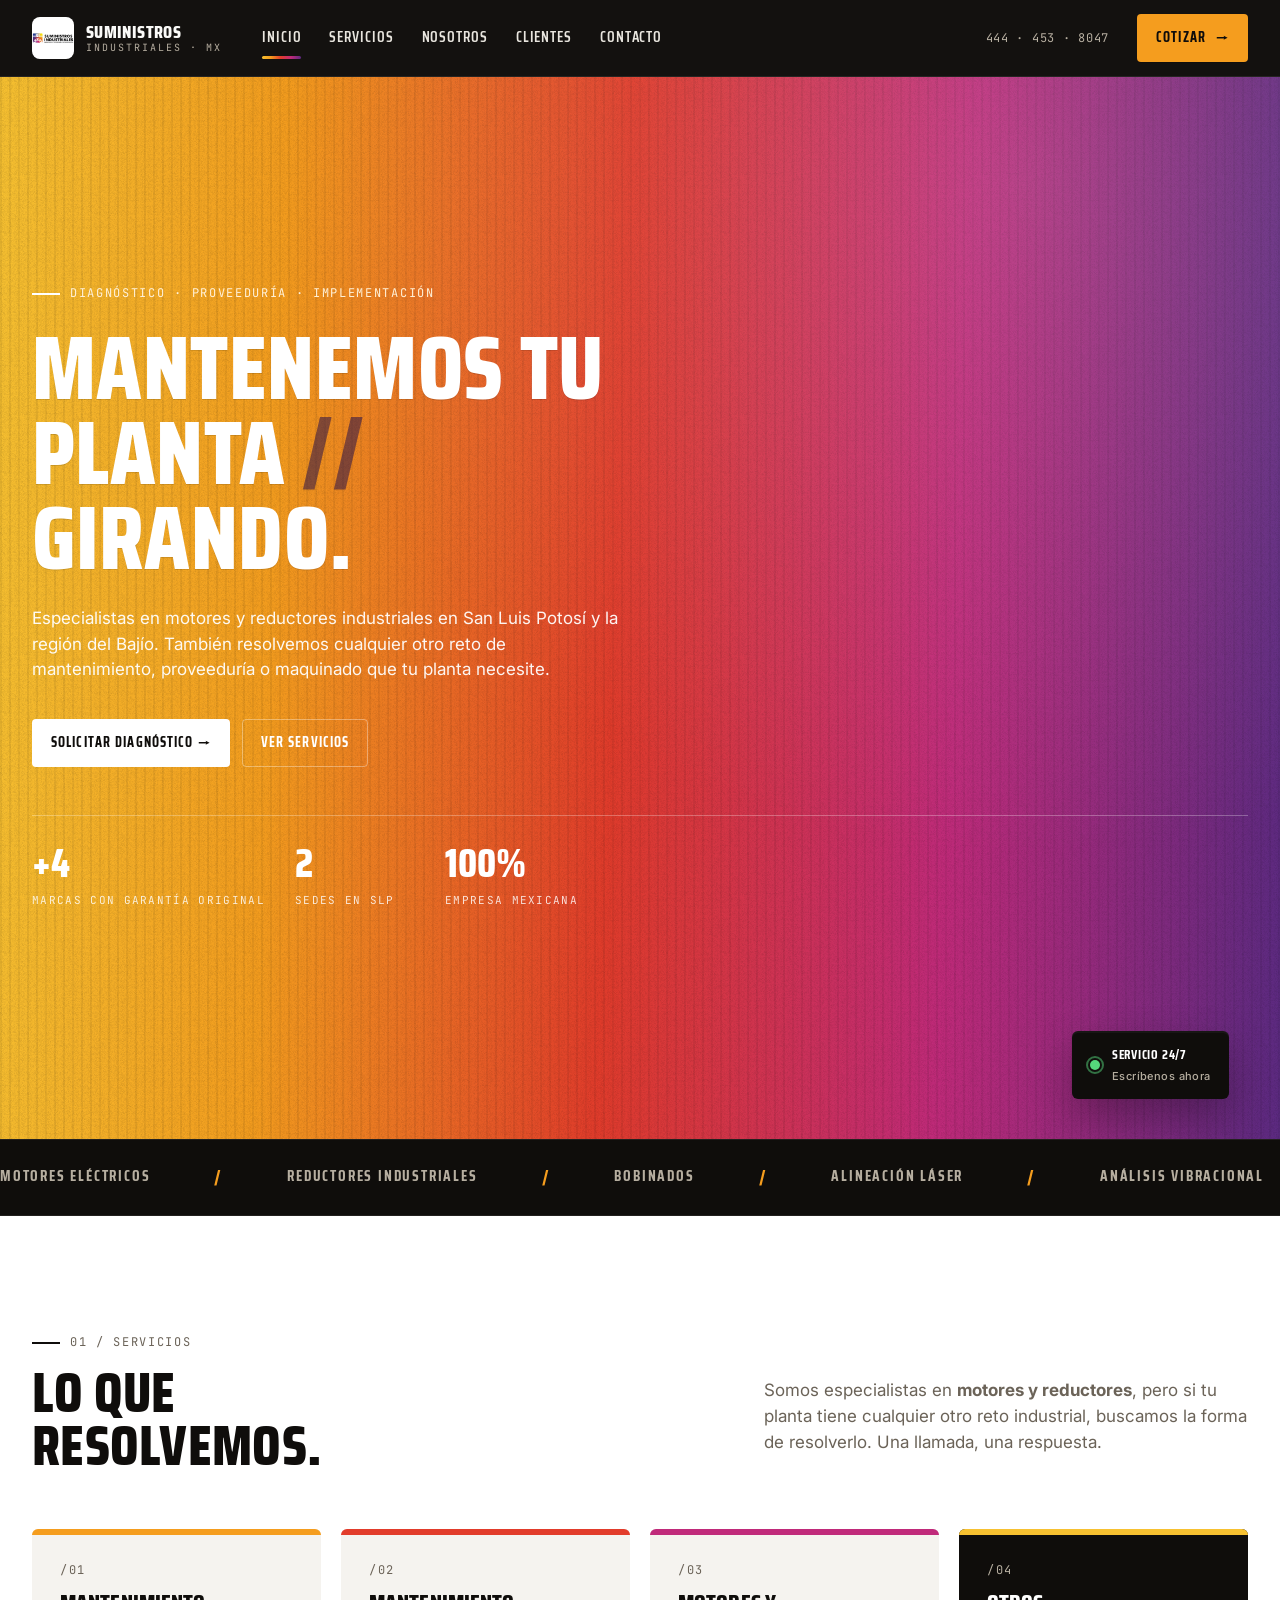
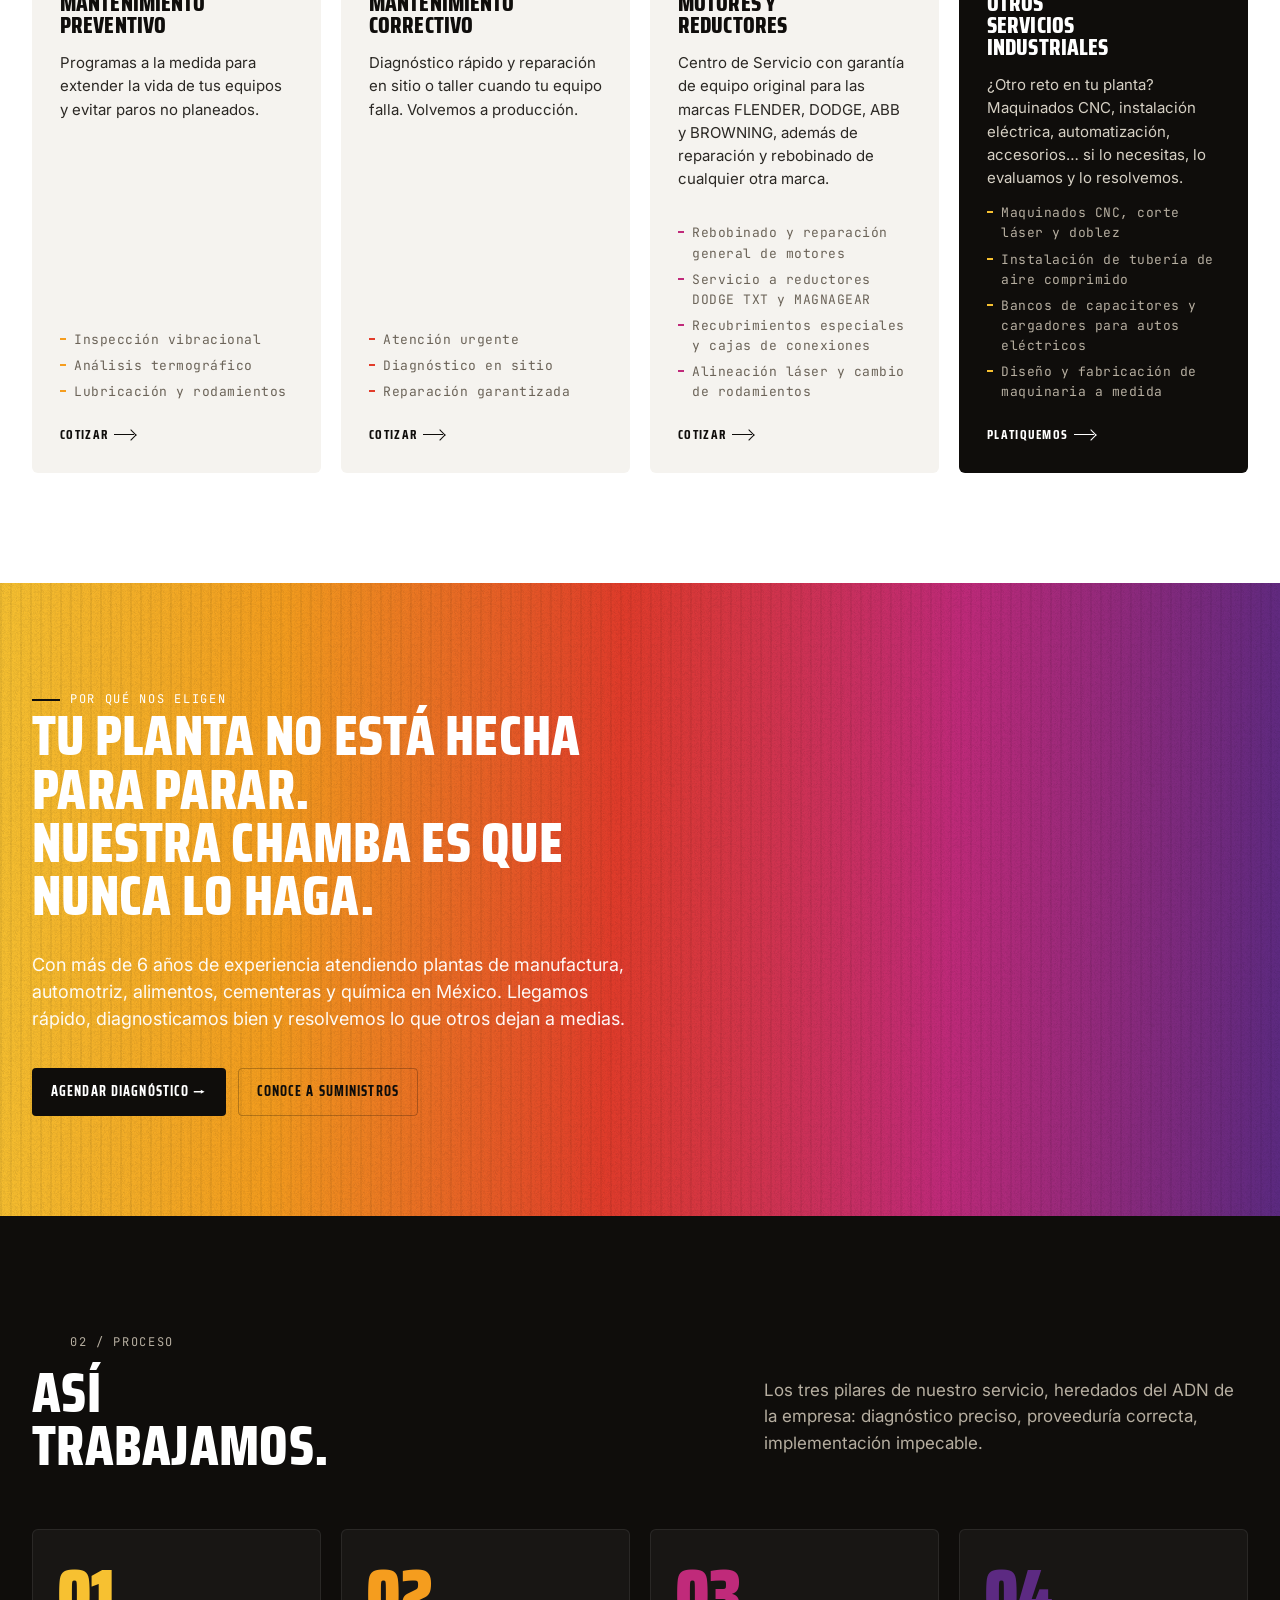
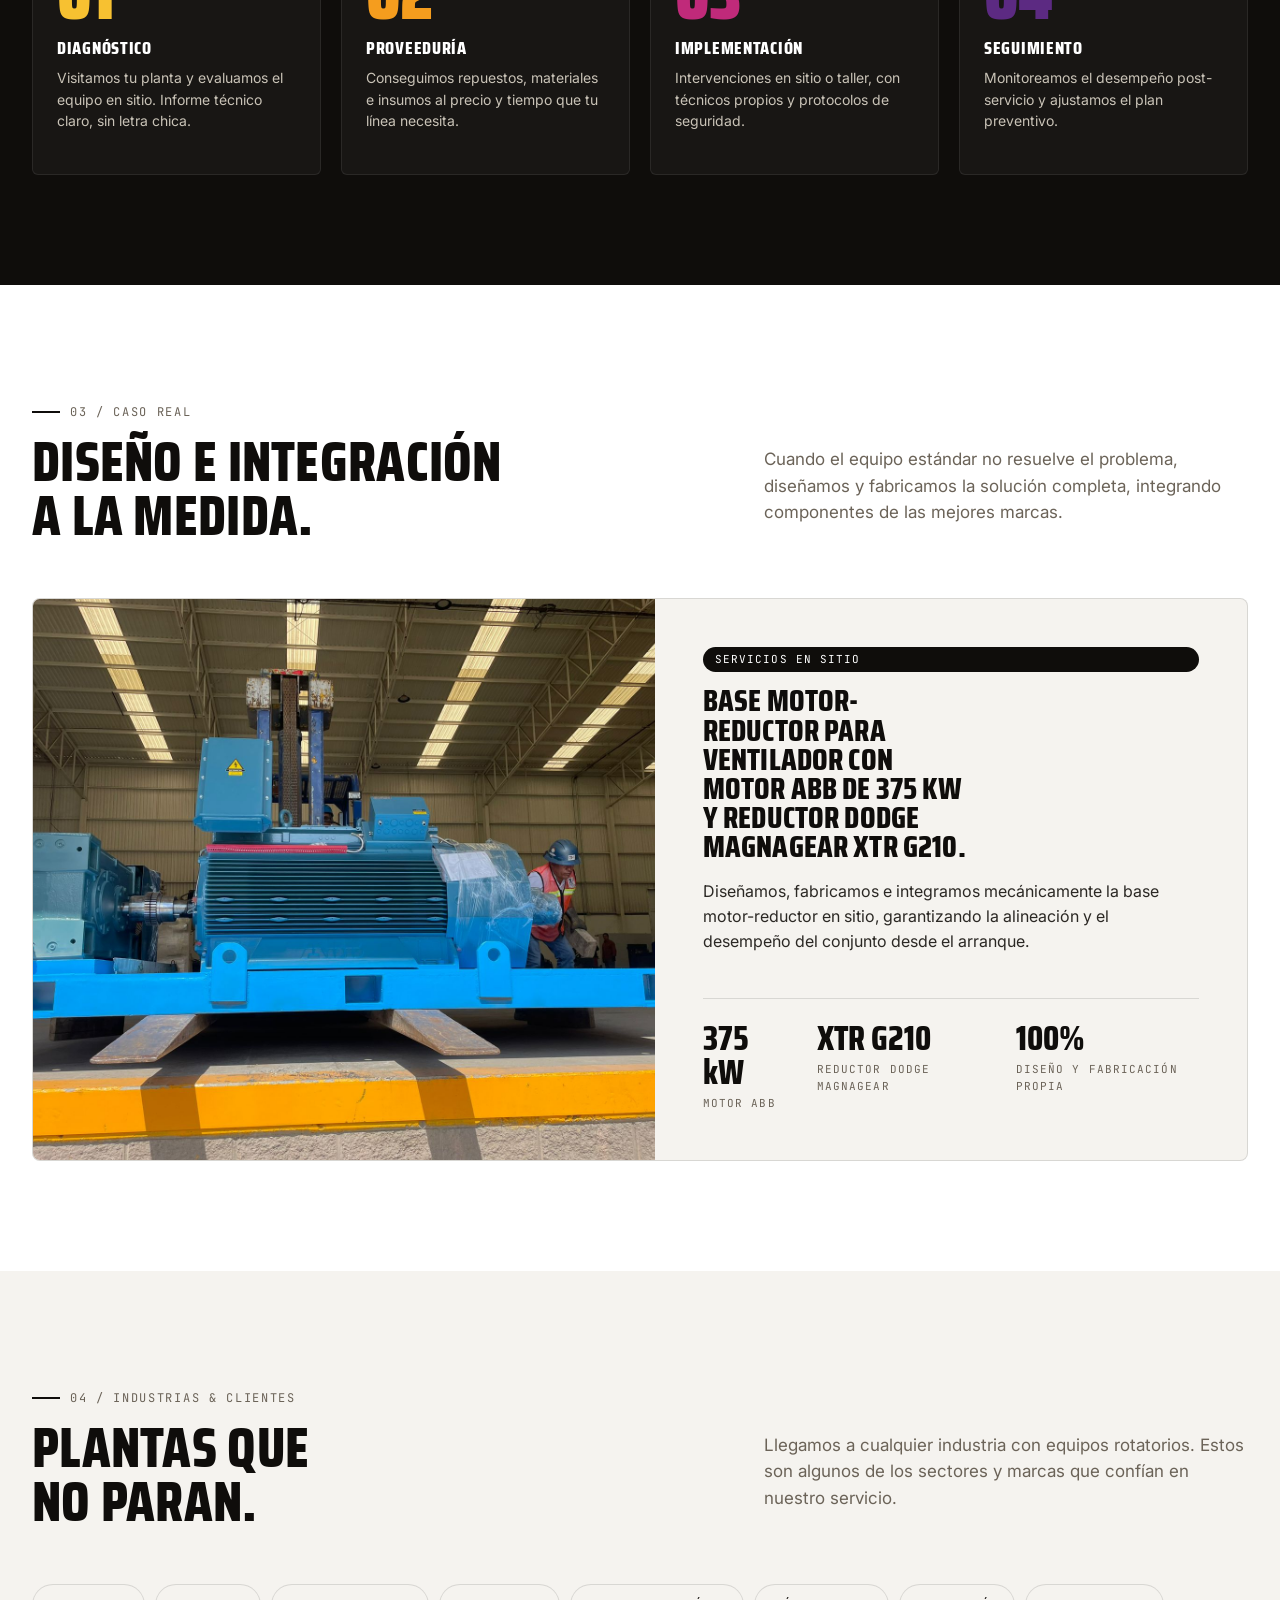
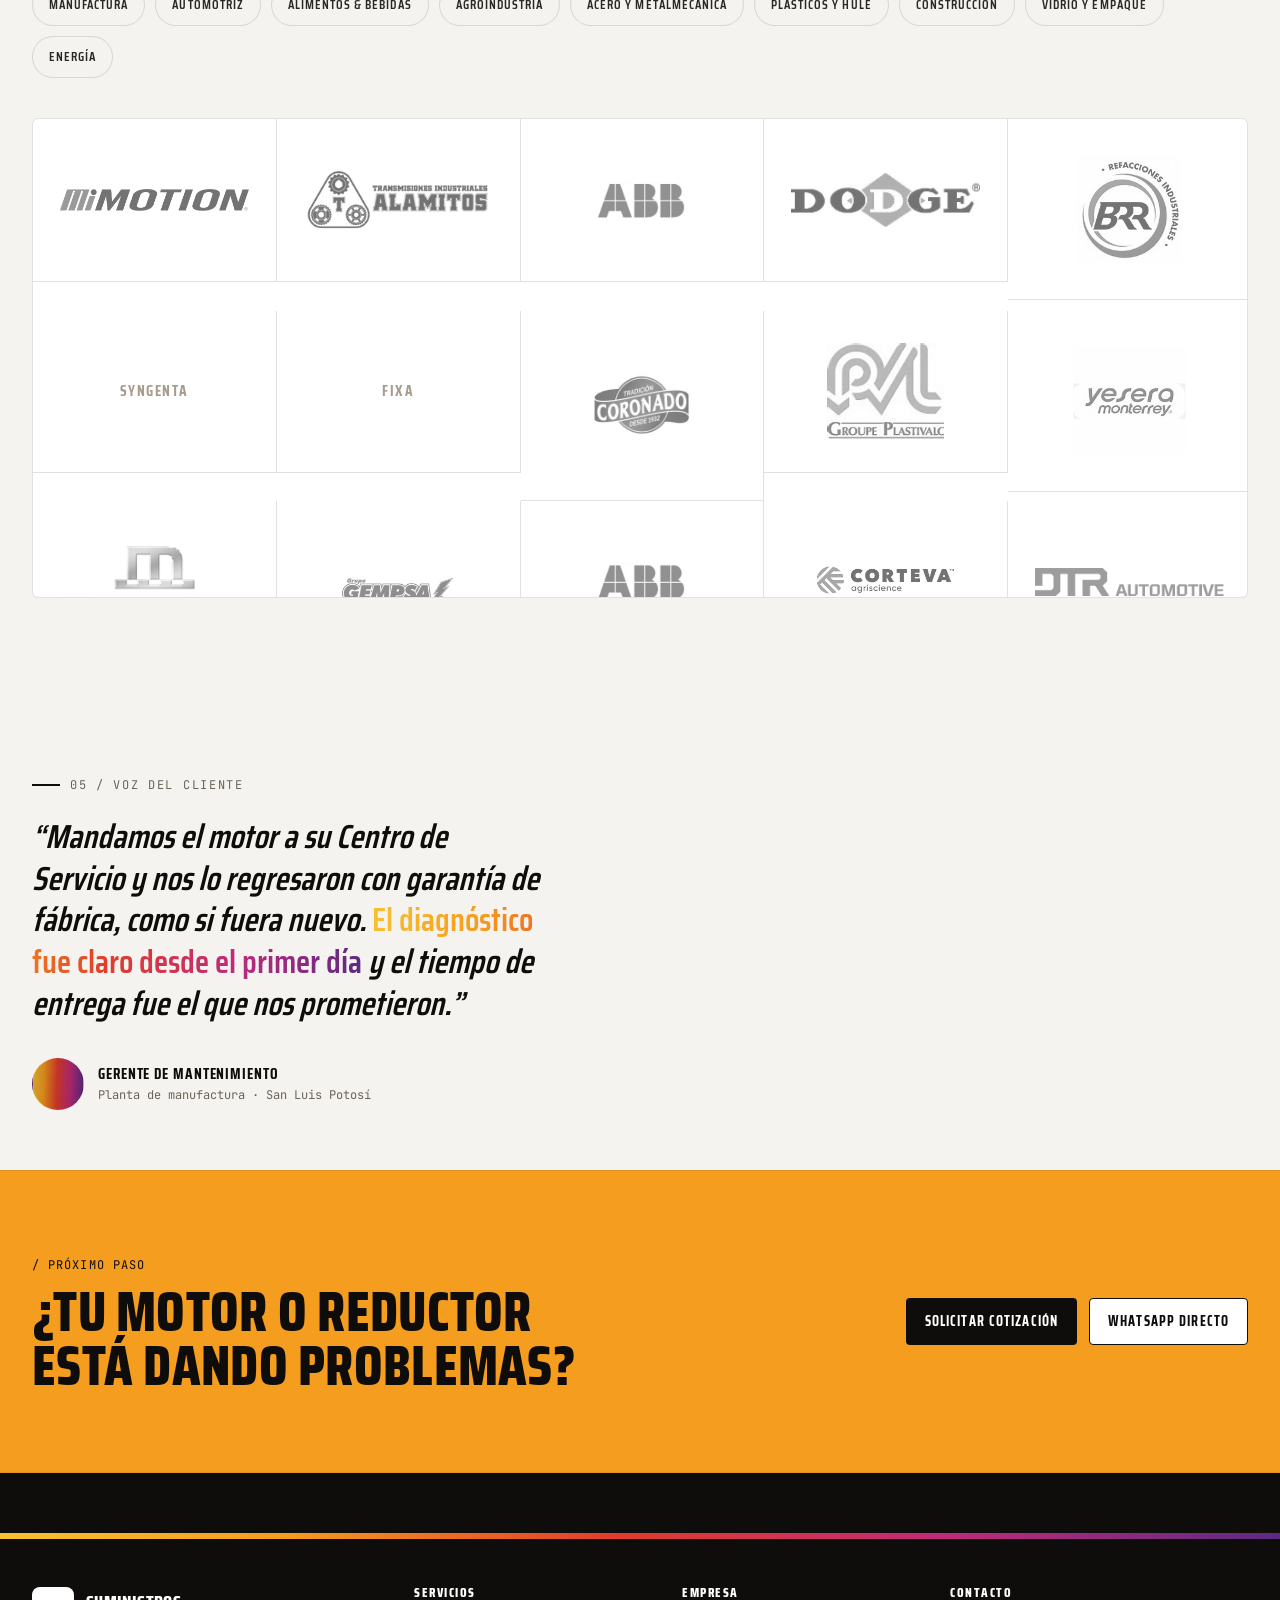
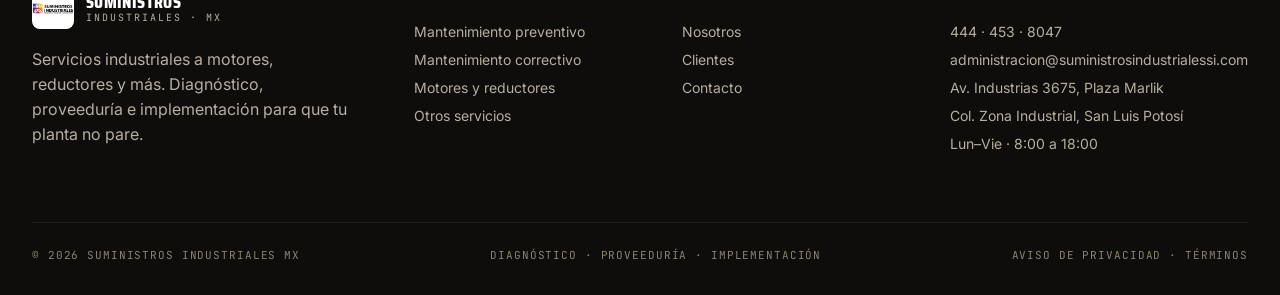
==== index.html @ b9e22b53 "Add files via upload" ====
<!doctype html>
<html lang="es">
<head>
<meta charset="utf-8" />
<meta name="viewport" content="width=device-width, initial-scale=1" />
<meta name="description" content="Diagnóstico y Proveeduría SI — Centro de Servicio para motores y reductores FLENDER, DODGE, ABB y BROWNING. Mantenimiento preventivo, correctivo, maquinados y proveeduría industrial en San Luis Potosí." />
<title>Suministros Industriales (SI) — Centro de Servicio de motores y reductores en San Luis Potosí</title>
<link rel="preconnect" href="https://fonts.googleapis.com">
<link rel="preconnect" href="https://fonts.gstatic.com" crossorigin>
<link href="https://fonts.googleapis.com/css2?family=Saira+Condensed:wght@500;600;700;800;900&family=Inter:wght@400;500;600;700&family=JetBrains+Mono:wght@400;500&display=swap" rel="stylesheet">
<style>
  :root{
    --bg: #ffffff;
    --panel: #f5f3ef;
    --ink: #0f0d0b;
    --ink-soft:#2b2824;
    --muted: #6b6358;
    --rule: rgba(15,13,11,0.12);
    --c-yellow:#f7c131;
    --c-orange:#f59d1e;
    --c-red:#e23c2b;
    --c-magenta:#c02a7a;
    --c-purple:#5c2a82;
    --grad: linear-gradient(92deg, var(--c-yellow) 0%, var(--c-orange) 22%, var(--c-red) 48%, var(--c-magenta) 74%, var(--c-purple) 100%);
    --grad-soft: linear-gradient(92deg, rgba(247,193,49,0.18), rgba(192,42,122,0.18));
  }
  *{box-sizing:border-box}
  html,body{margin:0;padding:0}
  body{
    background: var(--bg); color: var(--ink);
    font-family: 'Inter', system-ui, -apple-system, Segoe UI, Roboto, sans-serif;
    font-size: 16px; line-height:1.55;
    -webkit-font-smoothing: antialiased;
  }
  img{max-width:100%; display:block}
  a{color:inherit; text-decoration:none}
  button{font:inherit; cursor:pointer}

  .h, h1,h2,h3,h4{
    font-family:'Saira Condensed', 'Inter', sans-serif;
    font-weight:800;
    letter-spacing:0.005em;
    text-transform:uppercase;
    line-height: 0.95;
    margin:0;
  }
  h1{font-size: clamp(52px, 7vw, 112px)}
  h2{font-size: clamp(36px, 4.4vw, 68px)}
  h3{font-size: clamp(22px, 1.8vw, 28px)}
  h4{font-size: 18px; letter-spacing:0.04em}

  .mono{font-family:'JetBrains Mono', monospace; font-size:12px; letter-spacing:0.09em; text-transform:uppercase; color:var(--muted)}
  .container{max-width:1320px; margin:0 auto; padding: 0 32px}
  .eyebrow{font-family:'JetBrains Mono', monospace; font-size:12px; letter-spacing:0.14em; text-transform:uppercase; color:var(--muted); display:inline-flex; align-items:center; gap:10px}
  .eyebrow::before{content:""; width:28px; height:2px; background:var(--ink)}

  /* ---------- NAV ---------- */
  .nav{
    position:sticky; top:0; z-index:50;
    background: rgba(15,13,11,0.98);
    color:#fafaf8;
    backdrop-filter: blur(10px);
    border-bottom: 1px solid rgba(255,255,255,0.08);
  }
  .nav-inner{
    display:flex; align-items:center; gap:28px;
    padding: 14px 32px; max-width: 1400px; margin:0 auto;
  }
  .logo{
    display:flex; align-items:center; gap:12px;
  }
  .logo-mark{
    width:42px; height:42px; border-radius:8px;
    object-fit:contain; display:block;
    background:#fff;
    box-shadow: inset 0 0 0 1px rgba(255,255,255,0.2);
  }
  .logo-text{line-height:1; display:flex; flex-direction:column}
  .logo-text .a{font-family:'Saira Condensed'; font-weight:800; font-size:18px; letter-spacing:0.02em; text-transform:uppercase}
  .logo-text .b{font-family:'JetBrains Mono', monospace; font-size:10px; letter-spacing:0.2em; color:#b6aea0; margin-top:2px; text-transform:uppercase}

  .nav-links{display:flex; gap:28px; margin-left:12px}
  .nav-links a{
    font-family:'Saira Condensed', sans-serif; font-weight:600;
    text-transform:uppercase; letter-spacing:0.06em; font-size:15px;
    color:#e9e6df; padding:6px 0; position:relative;
  }
  .nav-links a.active::after, .nav-links a:hover::after{
    content:""; position:absolute; left:0; right:0; bottom:-4px;
    height:3px; background:var(--grad); border-radius:2px;
  }
  .nav-spacer{flex:1}
  .nav-phone{font-family:'JetBrains Mono', monospace; font-size:12px; color:#b6aea0; letter-spacing:0.06em}
  .btn{
    display:inline-flex; align-items:center; gap:10px;
    padding:12px 18px;
    font-family:'Saira Condensed', sans-serif; font-weight:700;
    text-transform:uppercase; letter-spacing:0.08em; font-size:14px;
    border-radius: 4px;
    border: 1.5px solid transparent;
    transition: transform 0.15s ease, box-shadow 0.2s ease, background 0.2s ease;
    white-space:nowrap;
  }
  .btn:hover{transform: translateY(-1px)}
  .btn-primary{
    background: var(--c-orange); color: var(--ink);
    box-shadow: 0 1px 0 rgba(0,0,0,0.15);
  }
  .btn-primary:hover{background:#ffae33}
  .btn-dark{background: var(--ink); color:#fff}
  .btn-light{background:#fff; color:var(--ink)}
  .btn-ghost{background: transparent; color:#fff; border-color: rgba(255,255,255,0.35)}
  .btn-ghost:hover{background: rgba(255,255,255,0.08)}
  .btn-link{padding:0; background:none; color:inherit; letter-spacing:0.08em; border-bottom:2px solid currentColor; border-radius:0}

  .nav-mobile{display:none}

  /* ---------- HERO ---------- */
  .hero{
    position:relative;
    color:#fff;
    overflow:hidden;
    isolation:isolate;
    background: var(--ink);
  }
  .hero::before{
    content:""; position:absolute; inset:0;
    background: var(--grad);
    z-index:0;
  }
  .hero::after{
    content:""; position:absolute; inset:0; z-index:1;
    background:
      radial-gradient(ellipse at 80% 10%, rgba(255,255,255,0.12), transparent 50%),
      repeating-linear-gradient(90deg, rgba(0,0,0,0.06) 0 2px, transparent 2px 9px),
      url("data:image/svg+xml;utf8,<svg xmlns='http://www.w3.org/2000/svg' width='240' height='240'><filter id='n'><feTurbulence baseFrequency='0.85' numOctaves='2' seed='5'/><feColorMatrix values='0 0 0 0 0 0 0 0 0 0 0 0 0 0 0 0 0 0 0.16 0'/></filter><rect width='100%' height='100%' filter='url(%23n)'/></svg>");
    pointer-events:none;
  }
  .hero-inner{position:relative; z-index:2; padding: 90px 32px 120px; max-width:1400px; margin:0 auto}
  .hero .eyebrow{color:#fff1d8}
  .hero .eyebrow::before{background:#fff}
  .hero h1{
    color:#fff;
    text-shadow: 0 1px 0 rgba(0,0,0,0.12);
    margin-top:22px;
    max-width: 14ch;
  }
  .hero h1 .slash{color:#2a1148; opacity:0.55}
  .hero-sub{
    max-width: 54ch; margin-top:26px;
    font-size: clamp(17px, 1.2vw, 20px); color: rgba(255,255,255,0.94); line-height:1.5;
  }
  .hero-actions{display:flex; gap:12px; margin-top:36px; flex-wrap:wrap}
  .hero-meta{
    display:flex; gap:30px; margin-top:48px; padding-top:28px;
    border-top: 1px solid rgba(255,255,255,0.28); flex-wrap:wrap;
  }
  .hero-meta > div{min-width: 120px}
  .hero-meta .val{font-family:'Saira Condensed'; font-weight:800; font-size: 40px; color:#fff; line-height:1}
  .hero-meta .lbl{font-family:'JetBrains Mono', monospace; font-size:11px; letter-spacing:0.12em; text-transform:uppercase; color:rgba(255,255,255,0.82); margin-top:8px}

  /* Floating tag */
  .hero-tag{
    position:absolute; right: 4vw; bottom: 40px; z-index:3;
    background: var(--ink); color:#fff;
    padding: 14px 18px; border-radius: 6px;
    font-family:'Saira Condensed'; font-weight:700; text-transform:uppercase;
    letter-spacing:0.06em; font-size:13px;
    box-shadow: 0 18px 40px rgba(0,0,0,0.28), 0 2px 0 rgba(255,255,255,0.04) inset;
    display:flex; align-items:center; gap:12px;
    max-width: 320px;
  }
  .hero-tag .pulse{
    width:10px; height:10px; border-radius:50%; background:#55d67c; position:relative;
  }
  .hero-tag .pulse::before{
    content:""; position:absolute; inset:-4px; border-radius:50%; border:2px solid #55d67c; opacity:0.5;
    animation: pulse 1.8s ease-out infinite;
  }
  @keyframes pulse{0%{transform:scale(0.7); opacity:0.6}100%{transform:scale(1.8); opacity:0}}
  .hero-tag small{font-family:'Inter'; font-weight:500; font-size:11px; color:#b6aea0; letter-spacing:0.04em; text-transform:none; display:block; margin-top:2px}

  /* ---------- MARQUEE ---------- */
  .marquee{
    background: var(--ink); color:#b6aea0;
    border-top: 1px solid rgba(255,255,255,0.08);
    border-bottom: 1px solid rgba(255,255,255,0.08);
    overflow:hidden; position:relative;
  }
  .marquee-track{
    display:flex; gap:64px; padding: 22px 0;
    animation: slide 45s linear infinite;
    white-space:nowrap;
    font-family:'Saira Condensed', sans-serif; font-weight:700;
    letter-spacing:0.12em; text-transform:uppercase; font-size:15px;
  }
  .marquee-track span{display:inline-flex; align-items:center; gap:64px}
  .marquee-track .sep{color:var(--c-orange); font-size:20px}
  @keyframes slide{from{transform:translateX(0)}to{transform:translateX(-50%)}}

  /* ---------- SECTIONS ---------- */
  section{padding: 110px 0}
  .sec-head{display:flex; align-items:flex-end; justify-content:space-between; gap:40px; flex-wrap:wrap; margin-bottom:56px}
  .sec-head .title h2{margin-top:14px; max-width: 18ch}
  .sec-head .meta{max-width: 44ch; color:var(--muted); font-size:17px}

  /* Services */
  .svc-grid{
    display:grid; grid-template-columns: repeat(4, 1fr); gap: 20px;
  }
  .svc{
    background: var(--panel);
    border-radius: 6px;
    padding: 32px 28px 28px;
    min-height: 340px;
    display:flex; flex-direction:column;
    position:relative; overflow:hidden;
    transition: transform 0.25s ease;
  }
  .svc:hover{transform: translateY(-4px)}
  .svc::before{
    content:""; position:absolute; inset: 0 0 auto 0; height:6px;
    background: var(--bar, var(--c-orange));
  }
  .svc .num{
    font-family:'JetBrains Mono', monospace; font-size:12px; color: var(--muted);
    letter-spacing:0.14em;
  }
  .svc h3{margin-top:14px; max-width: 12ch; color: var(--ink)}
  .svc p{color: var(--ink-soft); font-size:15px; flex:1; margin: 14px 0 0}
  .svc ul{margin: 14px 0 0; padding:0; list-style:none; display:flex; flex-direction:column; gap:6px}
  .svc ul li{font-size:13px; color:var(--muted); font-family:'JetBrains Mono', monospace; letter-spacing:0.04em; padding-left:14px; position:relative}
  .svc ul li::before{content:""; position:absolute; left:0; top:8px; width:6px; height:2px; background:var(--bar)}
  .svc .foot{display:flex; align-items:center; justify-content:space-between; margin-top:22px}
  .svc .more{
    font-family:'Saira Condensed', sans-serif; font-weight:700; text-transform:uppercase;
    font-size:13px; letter-spacing:0.1em; color:var(--ink);
    display:inline-flex; align-items:center; gap:6px;
  }
  .svc .more .arrow{width:20px; height:1.5px; background:var(--ink); position:relative; transition: width 0.2s}
  .svc .more .arrow::after{content:""; position:absolute; right:-1px; top:-3px; width:7px; height:7px; border-top:1.5px solid var(--ink); border-right:1.5px solid var(--ink); transform:rotate(45deg)}
  .svc:hover .more .arrow{width:30px}
  .svc.dark{background: var(--ink); color:#fff}
  .svc.dark .num{color:#b6aea0}
  .svc.dark h3{color:#fff}
  .svc.dark p{color:#d6d0c4}
  .svc.dark .more{color:#fff}
  .svc.dark .more .arrow{background:#fff}
  .svc.dark .more .arrow::after{border-color:#fff}
  .svc.dark ul li{color:#b6aea0}

  /* Manifesto */
  .manifesto{
    background: var(--grad);
    color:#fff; text-align:left; padding:100px 0;
    position:relative; overflow:hidden;
  }
  .manifesto::after{
    content:""; position:absolute; inset:0;
    background: repeating-linear-gradient(90deg, rgba(0,0,0,0.05) 0 2px, transparent 2px 10px),
      url("data:image/svg+xml;utf8,<svg xmlns='http://www.w3.org/2000/svg' width='240' height='240'><filter id='n'><feTurbulence baseFrequency='0.85' numOctaves='2'/><feColorMatrix values='0 0 0 0 0 0 0 0 0 0 0 0 0 0 0 0 0 0 0.14 0'/></filter><rect width='100%' height='100%' filter='url(%23n)'/></svg>");
    pointer-events:none;
  }
  .manifesto .container{position:relative; z-index:2}
  .manifesto h2{color:#fff; max-width: 22ch}
  .manifesto .lead{max-width: 56ch; margin-top: 28px; font-size: 18px; color: rgba(255,255,255,0.95); line-height:1.5}

  /* Process */
  .process{background:var(--ink); color:#fff}
  .process h2{color:#fff}
  .process .mono{color:#b6aea0}
  .process-grid{display:grid; grid-template-columns:repeat(4, 1fr); gap:20px; margin-top: 40px}
  .step{
    background: rgba(255,255,255,0.04);
    border: 1px solid rgba(255,255,255,0.08);
    padding: 28px 24px; border-radius: 6px;
    position:relative;
  }
  .step .n{font-family:'Saira Condensed'; font-weight:900; font-size: 72px; color: var(--accent, var(--c-orange)); line-height:1; letter-spacing:-0.02em}
  .step h4{color:#fff; margin-top:10px; text-transform:uppercase}
  .step p{color:#c9c3b7; font-size:14px; margin-top:10px}

  /* Case card */
  .case{
    display:grid; grid-template-columns: 1.05fr 1fr; gap:0;
    border-radius: 8px; overflow:hidden; background: var(--panel);
    border: 1px solid var(--rule);
  }
  .case-img{
    background: linear-gradient(180deg, #2a241c, #0e0c09); position:relative; min-height:440px; color:#7d7162;
    display:grid; place-items:center;
  }
  .case-img .ph{
    position:absolute; inset:20px; border:1px dashed rgba(255,255,255,0.16);
    border-radius:4px;
    display:grid; place-items:center;
    font-family:'JetBrains Mono', monospace; font-size:12px; letter-spacing:0.1em; text-align:center;
    color:#8c8170;
  }
  .case-body{padding:48px; display:flex; flex-direction:column; justify-content:center}
  .case-body .tag{display:inline-block; background: var(--ink); color:#fff; padding:4px 12px; border-radius:999px; font-family:'JetBrains Mono', monospace; font-size:11px; letter-spacing:0.1em; text-transform:uppercase}
  .case-body h3{font-size: clamp(26px, 2.4vw, 38px); margin-top:14px; max-width: 18ch}
  .case-body p{margin-top:18px; color:var(--ink-soft); font-size:16px}
  .case-stats{display:flex; gap:36px; margin-top:28px; border-top:1px solid var(--rule); padding-top:22px}
  .case-stats .val{font-family:'Saira Condensed'; font-weight:800; font-size:34px; color:var(--ink); line-height:1}
  .case-stats .lbl{font-family:'JetBrains Mono', monospace; font-size:11px; letter-spacing:0.1em; text-transform:uppercase; color:var(--muted); margin-top:6px}

  /* Industries */
  .industries{display:flex; flex-wrap:wrap; gap:10px}
  .industries .chip{
    padding: 10px 16px; border-radius: 999px; border: 1.5px solid var(--rule);
    font-family:'Saira Condensed'; font-weight:600; text-transform:uppercase; font-size:13px; letter-spacing:0.08em;
    background: var(--panel);
    color: var(--ink-soft);
    cursor: default;
  }

  /* Clients grid */
  .clients-grid{
    display:grid; grid-template-columns: repeat(6, 1fr);
    border: 1px solid var(--rule); border-radius: 6px; overflow:hidden; background:#fff;
  }
  .clients-grid .cell{
    aspect-ratio: 3/2; display:grid; place-items:center;
    border-right:1px solid var(--rule); border-bottom:1px solid var(--rule);
    font-family:'Saira Condensed', sans-serif; font-weight:700; text-transform:uppercase;
    color:#a79d8f; font-size:15px; letter-spacing:0.1em;
    transition: background 0.15s;
  }
  .clients-grid .cell:hover{background: var(--panel); color: var(--ink)}
  .clients-grid .cell:nth-child(6n){border-right:none}
  .clients-grid .cell:nth-last-child(-n+6){border-bottom:none}
  .clients-grid .cell img, .clients-featured .cell img{
    max-width:78%; max-height:60%; object-fit:contain;
    filter: grayscale(1) opacity(0.55); transition: filter 0.2s ease;
  }
  .clients-grid .cell:hover img, .clients-featured .cell:hover img{filter:grayscale(0) opacity(1)}

  /* Testimonial */
  .testi{
    background: var(--panel); padding: 60px 0; border-radius:0;
  }
  .testi-quote{
    font-family:'Saira Condensed'; font-weight:600; font-style:italic;
    font-size: clamp(26px, 2.6vw, 42px); line-height:1.25; max-width: 32ch; color:var(--ink);
    text-transform:none; letter-spacing:0;
  }
  .testi-quote .accent{background: var(--grad); -webkit-background-clip:text; background-clip:text; color:transparent; font-style:normal}
  .testi-cite{display:flex; align-items:center; gap:14px; margin-top: 30px}
  .avatar{width:52px; height:52px; border-radius:50%; background: var(--grad); border: 1px solid var(--rule); position:relative; overflow:hidden}
  .avatar::after{content:""; position:absolute; inset:0; background:#0f0d0b; opacity:0.15}
  .testi-cite .name{font-family:'Saira Condensed'; font-weight:700; text-transform:uppercase; font-size:15px; letter-spacing:0.06em}
  .testi-cite .role{font-family:'JetBrains Mono', monospace; font-size:12px; color:var(--muted)}

  /* Final CTA */
  .final-cta{
    padding: 80px 0; background: var(--c-orange); color: var(--ink);
    border-top: 1px solid rgba(0,0,0,0.08); border-bottom: 1px solid rgba(0,0,0,0.08);
  }
  .final-cta-inner{display:flex; align-items:center; justify-content:space-between; gap:40px; flex-wrap:wrap}
  .final-cta h2{max-width: 22ch}

  /* Footer */
  footer{background: var(--ink); color:#d6d0c4; padding: 60px 0 30px}
  footer .strip{height:6px; background: var(--grad); margin-bottom: 48px}
  .footer-grid{display:grid; grid-template-columns: 1.5fr 1fr 1fr 1fr; gap: 40px}
  footer h4{color:#fff; text-transform:uppercase; font-size:13px; letter-spacing:0.12em; margin-bottom: 18px}
  footer a, footer li{font-family:'Inter'; font-size:14px; color:#b6aea0; line-height:2}
  footer a:hover{color:#fff}
  footer ul{list-style:none; padding:0; margin:0}
  .footer-legal{
    display:flex; justify-content:space-between; align-items:center; flex-wrap:wrap; gap:20px;
    margin-top: 60px; padding-top: 24px; border-top:1px solid rgba(255,255,255,0.08);
    font-family:'JetBrains Mono', monospace; font-size:11px; letter-spacing:0.08em; color:#8a8273; text-transform:uppercase;
  }

  /* ---------- SUB PAGES ---------- */
  .page-hero{
    background: var(--ink); color:#fff; padding: 100px 0 70px; position:relative; overflow:hidden;
  }
  .page-hero::after{
    content:""; position:absolute; left:0; right:0; bottom:0; height:6px; background:var(--grad);
  }
  .page-hero .eyebrow{color:#f5c886}
  .page-hero .eyebrow::before{background:#f5c886}
  .page-hero h1{font-size: clamp(48px, 6vw, 96px); max-width: 16ch; margin-top:18px}
  .page-hero p{max-width: 60ch; color: #d6d0c4; font-size:18px; margin-top:22px}

  .about-grid{display:grid; grid-template-columns: 1fr 1fr; gap: 60px; align-items:center}
  .about-img{
    background: linear-gradient(180deg, #2a241c, #0e0c09);
    min-height: 460px; border-radius:8px; position:relative; overflow:hidden;
    color:#7d7162;
  }
  .about-img::after{
    content:""; position:absolute; inset:14px; border:1px dashed rgba(255,255,255,0.18); border-radius:4px;
  }
  .about-img.has-photo::after{display:none}
  .about-img .ph{position:absolute; left:50%; top:50%; transform:translate(-50%,-50%); font-family:'JetBrains Mono', monospace; font-size:12px; letter-spacing:0.14em; text-align:center}

  .values{display:grid; grid-template-columns:repeat(4, 1fr); gap:16px; margin-top: 40px}
  .value{
    background: var(--panel); padding: 28px; border-radius: 6px; min-height: 180px;
    position:relative; overflow:hidden;
  }
  .value::before{content:""; position:absolute; top:0; left:0; right:0; height:4px; background:var(--vc, var(--c-orange))}
  .value h4{text-transform:uppercase; color: var(--ink)}
  .value p{font-size:14px; color:var(--ink-soft); margin-top:10px}

  .team{display:grid; grid-template-columns:repeat(4, 1fr); gap:18px; margin-top: 40px}
  .person .ph{
    aspect-ratio: 3/4; background: linear-gradient(180deg, #1f1b16, #0e0c09); border-radius:6px;
    display:grid; place-items:center; color:#7d7162;
    font-family:'JetBrains Mono', monospace; font-size:11px; letter-spacing:0.1em;
    position:relative; overflow:hidden;
  }
  .person .ph::after{content:""; position:absolute; inset:12px; border:1px dashed rgba(255,255,255,0.18); border-radius:3px}
  .person .name{font-family:'Saira Condensed'; font-weight:800; text-transform:uppercase; letter-spacing:0.04em; font-size:17px; margin-top:14px}
  .person .role{font-family:'JetBrains Mono', monospace; font-size:11px; color:var(--muted); margin-top:4px; letter-spacing:0.08em; text-transform:uppercase}

  /* Clients page */
  .clients-featured{display:grid; grid-template-columns: repeat(5, 1fr); border:1px solid var(--rule); border-radius:8px; overflow:hidden; background:#fff}
  .clients-featured .cell{aspect-ratio: 3/2; display:grid; place-items:center; border-right:1px solid var(--rule); border-bottom:1px solid var(--rule); font-family:'Saira Condensed'; font-weight:700; color:#a79d8f; font-size:16px; text-transform:uppercase; letter-spacing:0.1em}
  .clients-featured .cell:nth-child(5n){border-right:none}
  .clients-featured .cell:nth-last-child(-n+5){border-bottom:none}

  .case-cards{display:grid; grid-template-columns:repeat(3, 1fr); gap:20px; margin-top:30px}
  .case-card{
    background:#fff; border:1px solid var(--rule); border-radius:8px; overflow:hidden;
    display:flex; flex-direction:column;
  }
  .case-card .img{
    aspect-ratio: 3/2; background: linear-gradient(180deg, #2a241c, #0e0c09); position:relative;
    display:grid; place-items:center; color:#7d7162; font-family:'JetBrains Mono', monospace; font-size:11px; letter-spacing:0.1em;
  }
  .case-card .img::after{content:""; position:absolute; inset:12px; border:1px dashed rgba(255,255,255,0.18); border-radius:3px}
  .case-card .img.has-photo{background-size:cover; background-position:center}
  .case-card .img.has-photo::after{display:none}
  .case-card .body{padding:22px 22px 24px; flex:1; display:flex; flex-direction:column}
  .case-card .tag{display:inline-block; padding:3px 10px; border-radius:999px; background:var(--panel); font-family:'JetBrains Mono', monospace; font-size:10px; letter-spacing:0.1em; text-transform:uppercase; color:var(--ink-soft); align-self:flex-start}
  .case-card h3{font-size:20px; margin:12px 0 0; text-transform:none; font-weight:700; letter-spacing:0; font-family:'Inter'; line-height:1.3}
  .case-card p{font-size:14px; color:var(--muted); margin:10px 0 0; flex:1}
  .case-card .link{margin-top:16px; font-family:'Saira Condensed'; font-weight:700; text-transform:uppercase; font-size:13px; letter-spacing:0.1em; color:var(--ink); display:inline-flex; gap:6px; align-items:center}

  /* Contact */
  .contact-grid{display:grid; grid-template-columns: 1.2fr 1fr; gap:0; border:1px solid var(--rule); border-radius:10px; overflow:hidden; background:#fff}
  .contact-form{padding:50px; border-right:1px solid var(--rule)}
  .contact-form h2{margin-bottom:16px}
  .field{display:flex; flex-direction:column; gap:6px; margin-bottom:18px}
  .field label{font-family:'JetBrains Mono', monospace; font-size:11px; letter-spacing:0.12em; text-transform:uppercase; color:var(--muted)}
  .field input, .field select, .field textarea{
    font: inherit; font-size:15px; color:var(--ink);
    border: 1px solid var(--rule); background:#fff;
    padding: 12px 14px; border-radius: 4px;
    width:100%;
    transition: border 0.15s;
  }
  .field input:focus, .field select:focus, .field textarea:focus{outline:none; border-color:var(--ink); box-shadow: 0 0 0 3px rgba(245,157,30,0.18)}
  .field-row{display:grid; grid-template-columns:1fr 1fr; gap:16px}
  .field textarea{min-height: 120px; resize:vertical}

  .contact-side{padding:50px; background: var(--panel)}
  .contact-card{
    background:#fff; border-radius: 6px; padding: 22px; border:1px solid var(--rule); margin-top:16px;
    display:flex; gap:14px; align-items:flex-start;
  }
  .contact-card .ic{
    width:44px; height:44px; border-radius:6px; background: var(--ic, var(--c-orange));
    display:grid; place-items:center; color:#fff; font-family:'Saira Condensed'; font-weight:800; font-size:22px; flex-shrink:0;
  }
  .contact-card h4{font-size:15px; text-transform:uppercase}
  .contact-card p{font-size:13px; color:var(--muted); margin:4px 0 0}
  .contact-card a{color:var(--ink); font-weight:600; border-bottom: 1px solid var(--rule)}

  /* ---------- Page routing ---------- */
  .page{display:none}
  .page.active{display:block}

  /* ---------- Tweaks panel ---------- */
  .tweaks-panel{
    position:fixed; right:20px; bottom:20px; z-index:120;
    width:300px; max-height:75vh; overflow-y:auto;
    background:#fff; border:1px solid var(--rule); border-radius:10px;
    box-shadow: 0 24px 60px rgba(0,0,0,0.18);
    padding:18px; display:none;
  }
  .tweaks-panel.on{display:block}
  .tweaks-panel h4{margin:0 0 4px; font-size:15px; text-transform:uppercase}
  .tweaks-panel label{display:block; font-family:'JetBrains Mono', monospace; font-size:10px; letter-spacing:0.1em; text-transform:uppercase; color:var(--muted); margin: 14px 0 6px}
  .tweaks-panel .opts{display:flex; flex-wrap:wrap; gap:6px}
  .tweaks-panel .opt{
    padding: 6px 10px; border:1.5px solid var(--rule); border-radius:4px; background:#fff;
    font-family:'Saira Condensed'; font-weight:700; text-transform:uppercase; font-size:12px; letter-spacing:0.06em;
    color:var(--ink); cursor:pointer;
  }
  .tweaks-panel .opt.on{background:var(--ink); color:#fff; border-color:var(--ink)}
  .tweaks-panel input[type=text]{
    width:100%; padding:6px 10px; border:1px solid var(--rule); border-radius:4px;
    font: inherit; font-size:13px;
  }

  /* ---------- Responsive ---------- */
  @media (max-width: 980px){
    .nav-links, .nav-phone{display:none}
    .svc-grid, .clients-grid, .process-grid, .values, .team{grid-template-columns:repeat(2,1fr)}
    .clients-grid .cell:nth-child(6n){border-right:1px solid var(--rule)}
    .clients-grid .cell:nth-child(2n){border-right:none}
    .case{grid-template-columns:1fr}
    .case-img{min-height:300px}
    .contact-grid{grid-template-columns:1fr}
    .contact-form{border-right:none; border-bottom:1px solid var(--rule); padding:32px}
    .contact-side{padding:32px}
    .about-grid{grid-template-columns:1fr}
    .footer-grid{grid-template-columns:1fr 1fr}
    .clients-featured{grid-template-columns:repeat(3,1fr)}
    .clients-featured .cell:nth-child(5n){border-right:1px solid var(--rule)}
    .clients-featured .cell:nth-child(3n){border-right:none}
    .case-cards{grid-template-columns:1fr}
    section{padding: 70px 0}
    .hero-inner{padding: 60px 24px 100px}
    .hero-tag{right: 20px; bottom: 20px}
  }
  @media (max-width: 560px){
    .svc-grid, .clients-grid, .process-grid, .values, .team, .footer-grid{grid-template-columns:1fr}
    .clients-grid .cell{border-right:none !important}
    .field-row{grid-template-columns:1fr}
  }

</style>
</head>
<body>

<!-- ======================= NAV ======================= -->
<header class="nav" data-screen-label="nav">
  <div class="nav-inner">
    <a href="#home" class="logo" data-route="home">
      <img src="logo_SI.jpg" class="logo-mark" alt="SI" style="object-fit:contain;background:#fff;">
      <span class="logo-text">
        <span class="a">Suministros</span>
        <span class="b">Industriales · MX</span>
      </span>
    </a>
    <nav class="nav-links">
      <a href="#home" data-route="home" class="active">Inicio</a>
      <a href="#servicios" data-scroll="servicios">Servicios</a>
      <a href="#nosotros" data-route="nosotros">Nosotros</a>
      <a href="#clientes" data-route="clientes">Clientes</a>
      <a href="#contacto" data-route="contacto">Contacto</a>
    </nav>
    <span class="nav-spacer"></span>
    <span class="nav-phone" data-tw="phone_val">444 · 453 · 8047</span>
    <a href="#contacto" data-route="contacto" class="btn btn-primary">Cotizar<span>→</span></a>
  </div>
</header>

<!-- ======================= HOME ======================= -->
<main class="page active" data-page="home" data-screen-label="01 Home">

  <section class="hero" data-screen-label="Hero">
    <div class="hero-inner">
      <span class="eyebrow">Diagnóstico · Proveeduría · Implementación</span>
      <h1 data-tw="hero_title">Mantenemos tu<br>planta <span class="slash">//</span><br>girando.</h1>
      <p class="hero-sub" data-tw="hero_sub">Especialistas en motores y reductores industriales en San Luis Potosí y la región del Bajío. También resolvemos cualquier otro reto de mantenimiento, proveeduría o maquinado que tu planta necesite.</p>
      <div class="hero-actions">
        <a href="#contacto" data-route="contacto" class="btn btn-light">Solicitar diagnóstico →</a>
        <a href="#servicios" data-scroll="servicios" class="btn btn-ghost">Ver servicios</a>
      </div>
      <div class="hero-meta">
        <div><div class="val" data-tw="stat2_val">+4</div><div class="lbl" data-tw="stat2_lbl">marcas con garantía original</div></div>
        <div><div class="val" data-tw="stat3_val">2</div><div class="lbl" data-tw="stat3_lbl">sedes en SLP</div></div>
        <div><div class="val" data-tw="stat4_val">100%</div><div class="lbl" data-tw="stat4_lbl">empresa mexicana</div></div>
      </div>
    </div>
    <div class="hero-tag">
      <span class="pulse"></span>
      <span>
        <span data-tw="cta_dock">Servicio 24/7</span>
        <small>Escríbenos ahora</small>
      </span>
    </div>
  </section>

  <!-- Marquee -->
  <div class="marquee" aria-hidden="true">
    <div class="marquee-track">
      <span>Motores eléctricos <span class="sep">/</span> Reductores industriales <span class="sep">/</span> Bobinados <span class="sep">/</span> Alineación láser <span class="sep">/</span> Análisis vibracional <span class="sep">/</span> Proveeduría de repuestos <span class="sep">/</span> Rodamientos <span class="sep">/</span> Acoples <span class="sep">/</span> Bombas <span class="sep">/</span> Ventiladores <span class="sep">/</span> </span>
      <span>Motores eléctricos <span class="sep">/</span> Reductores industriales <span class="sep">/</span> Bobinados <span class="sep">/</span> Alineación láser <span class="sep">/</span> Análisis vibracional <span class="sep">/</span> Proveeduría de repuestos <span class="sep">/</span> Rodamientos <span class="sep">/</span> Acoples <span class="sep">/</span> Bombas <span class="sep">/</span> Ventiladores <span class="sep">/</span> </span>
    </div>
  </div>

  <!-- Servicios -->
  <section id="servicios" data-screen-label="Servicios">
    <div class="container">
      <div class="sec-head">
        <div class="title">
          <span class="eyebrow">01 / Servicios</span>
          <h2>Lo que<br>resolvemos.</h2>
        </div>
        <p class="meta">Somos especialistas en <b>motores y reductores</b>, pero si tu planta tiene cualquier otro reto industrial, buscamos la forma de resolverlo. Una llamada, una respuesta.</p>
      </div>

      <div class="svc-grid">
        <article class="svc" style="--bar:var(--c-orange)">
          <span class="num">/01</span>
          <h3>Mantenimiento preventivo</h3>
          <p>Programas a la medida para extender la vida de tus equipos y evitar paros no planeados.</p>
          <ul>
            <li>Inspección vibracional</li>
            <li>Análisis termográfico</li>
            <li>Lubricación y rodamientos</li>
          </ul>
          <div class="foot"><a href="#contacto" data-route="contacto" class="more">Cotizar <span class="arrow"></span></a></div>
        </article>

        <article class="svc" style="--bar:var(--c-red)">
          <span class="num">/02</span>
          <h3>Mantenimiento correctivo</h3>
          <p>Diagnóstico rápido y reparación en sitio o taller cuando tu equipo falla. Volvemos a producción.</p>
          <ul>
            <li>Atención urgente</li>
            <li>Diagnóstico en sitio</li>
            <li>Reparación garantizada</li>
          </ul>
          <div class="foot"><a href="#contacto" data-route="contacto" class="more">Cotizar <span class="arrow"></span></a></div>
        </article>

        <article class="svc" style="--bar:var(--c-magenta)">
          <span class="num">/03</span>
          <h3>Motores y reductores</h3>
          <p>Centro de Servicio con garantía de equipo original para las marcas FLENDER, DODGE, ABB y BROWNING, además de reparación y rebobinado de cualquier otra marca.</p>
          <ul>
            <li>Rebobinado y reparación general de motores</li>
            <li>Servicio a reductores DODGE TXT y MAGNAGEAR</li>
            <li>Recubrimientos especiales y cajas de conexiones</li>
            <li>Alineación láser y cambio de rodamientos</li>
          </ul>
          <div class="foot"><a href="#contacto" data-route="contacto" class="more">Cotizar <span class="arrow"></span></a></div>
        </article>

        <article class="svc dark" style="--bar:var(--c-yellow)">
          <span class="num">/04</span>
          <h3>Otros servicios industriales</h3>
          <p>¿Otro reto en tu planta? Maquinados CNC, instalación eléctrica, automatización, accesorios… si lo necesitas, lo evaluamos y lo resolvemos.</p>
          <ul>
            <li>Maquinados CNC, corte láser y doblez</li>
            <li>Instalación de tubería de aire comprimido</li>
            <li>Bancos de capacitores y cargadores para autos eléctricos</li>
            <li>Diseño y fabricación de maquinaria a medida</li>
          </ul>
          <div class="foot"><a href="#contacto" data-route="contacto" class="more">Platiquemos <span class="arrow"></span></a></div>
        </article>
      </div>
    </div>
  </section>

  <!-- Manifesto -->
  <section class="manifesto" data-screen-label="Manifesto">
    <div class="container">
      <span class="eyebrow" style="color:#fff">Por qué nos eligen</span>
      <h2 data-tw="manifesto_title">Tu planta no está hecha para parar.<br>Nuestra chamba es que nunca lo haga.</h2>
      <p class="lead" data-tw="manifesto_lead">Con más de 6 años de experiencia atendiendo plantas de manufactura, automotriz, alimentos, cementeras y química en México. Llegamos rápido, diagnosticamos bien y resolvemos lo que otros dejan a medias.</p>
      <div style="margin-top:36px; display:flex; gap:12px; flex-wrap:wrap">
        <a href="#contacto" data-route="contacto" class="btn btn-dark">Agendar diagnóstico →</a>
        <a href="#nosotros" data-route="nosotros" class="btn btn-ghost" style="border-color:rgba(0,0,0,0.25); color:var(--ink)">Conoce a Suministros</a>
      </div>
    </div>
  </section>

  <!-- Proceso -->
  <section class="process" data-screen-label="Proceso">
    <div class="container">
      <div class="sec-head">
        <div class="title">
          <span class="eyebrow" style="color:#b6aea0">02 / Proceso</span>
          <h2>Así<br>trabajamos.</h2>
        </div>
        <p class="meta" style="color:#b6aea0">Los tres pilares de nuestro servicio, heredados del ADN de la empresa: diagnóstico preciso, proveeduría correcta, implementación impecable.</p>
      </div>
      <div class="process-grid">
        <div class="step" style="--accent:var(--c-yellow)">
          <div class="n">01</div>
          <h4>Diagnóstico</h4>
          <p>Visitamos tu planta y evaluamos el equipo en sitio. Informe técnico claro, sin letra chica.</p>
        </div>
        <div class="step" style="--accent:var(--c-orange)">
          <div class="n">02</div>
          <h4>Proveeduría</h4>
          <p>Conseguimos repuestos, materiales e insumos al precio y tiempo que tu línea necesita.</p>
        </div>
        <div class="step" style="--accent:var(--c-magenta)">
          <div class="n">03</div>
          <h4>Implementación</h4>
          <p>Intervenciones en sitio o taller, con técnicos propios y protocolos de seguridad.</p>
        </div>
        <div class="step" style="--accent:var(--c-purple)">
          <div class="n">04</div>
          <h4>Seguimiento</h4>
          <p>Monitoreamos el desempeño post-servicio y ajustamos el plan preventivo.</p>
        </div>
      </div>
    </div>
  </section>

  <!-- Caso destacado -->
  <section data-screen-label="Caso">
    <div class="container">
      <div class="sec-head">
        <div class="title">
          <span class="eyebrow">03 / Caso real</span>
          <h2>Diseño e integración<br>a la medida.</h2>
        </div>
        <p class="meta">Cuando el equipo estándar no resuelve el problema, diseñamos y fabricamos la solución completa, integrando componentes de las mejores marcas.</p>
      </div>
      <article class="case">
        <div class="case-img" style="background-image:url('assets/fotos/caso-motor-abb.png'); background-size:cover; background-position:center"></div>
        <div class="case-body">
          <span class="tag">Servicios en sitio</span>
          <h3>Base motor-reductor para ventilador con motor ABB de 375 kW y reductor DODGE MAGNAGEAR XTR G210.</h3>
          <p>Diseñamos, fabricamos e integramos mecánicamente la base motor-reductor en sitio, garantizando la alineación y el desempeño del conjunto desde el arranque.</p>
          <div class="case-stats">
            <div><div class="val">375 kW</div><div class="lbl">motor ABB</div></div>
            <div><div class="val">XTR G210</div><div class="lbl">reductor DODGE Magnagear</div></div>
            <div><div class="val">100%</div><div class="lbl">diseño y fabricación propia</div></div>
          </div>
        </div>
      </article>
    </div>
  </section>

  <!-- Industrias + Clientes -->
  <section style="background:var(--panel)" data-screen-label="Industrias">
    <div class="container">
      <div class="sec-head">
        <div class="title">
          <span class="eyebrow">04 / Industrias & Clientes</span>
          <h2>Plantas que<br>no paran.</h2>
        </div>
        <p class="meta">Llegamos a cualquier industria con equipos rotatorios. Estos son algunos de los sectores y marcas que confían en nuestro servicio.</p>
      </div>

      <div class="industries" style="margin-bottom: 40px">
        <span class="chip">Manufactura</span>
        <span class="chip">Automotriz</span>
        <span class="chip">Alimentos & bebidas</span>
        <span class="chip">Agroindustria</span>
        <span class="chip">Acero y metalmecánica</span>
        <span class="chip">Plásticos y hule</span>
        <span class="chip">Construcción</span>
        <span class="chip">Vidrio y empaque</span>
        <span class="chip">Energía</span>
      </div>

      <div class="clients-grid">
        <div class="cell"><img src="assets/clientes/motion.png" alt="Motion"></div>
        <div class="cell"><img src="assets/clientes/alamitos.png" alt="Alamitos"></div>
        <div class="cell"><img src="assets/clientes/abb.jpg" alt="ABB"></div>
        <div class="cell"><img src="assets/clientes/dodge.jpg" alt="Dodge"></div>
        <div class="cell"><img src="assets/clientes/brr.jpg" alt="BRR Refacciones Industriales"></div>
        <div class="cell"><img src="assets/clientes/gm.png" alt="GM"></div>
        <div class="cell">Syngenta</div>
        <div class="cell">Fixa</div>
        <div class="cell"><img src="assets/clientes/corona.jpg" alt="Corona"></div>
        <div class="cell"><img src="assets/clientes/corteva.jpg" alt="Corteva"></div>
        <div class="cell"><img src="assets/clientes/taylor-farms.jpg" alt="Taylor Farms"></div>
        <div class="cell"><img src="assets/clientes/viscofan2.png" alt="Viscofan"></div>
        <div class="cell"><img src="assets/clientes/munsa.png" alt="MUNSA"></div>
        <div class="cell"><img src="assets/clientes/polnac.jpg" alt="Polnac"></div>
        <div class="cell"><img src="assets/clientes/concretec.jpg" alt="Concretec"></div>
        <div class="cell"><img src="assets/clientes/smf.png" alt="SMF"></div>
        <div class="cell"><img src="assets/clientes/gdb.png" alt="GDB"></div>
        <div class="cell"><img src="assets/clientes/reis.png" alt="Reis"></div>
      </div>
    </div>
  </section>

  <!-- Testimonial -->
  <section class="testi" data-screen-label="Testimonio">
    <div class="container">
      <span class="eyebrow">05 / Voz del cliente</span>
      <p class="testi-quote" style="margin-top: 22px">“Mandamos el motor a su Centro de Servicio y nos lo regresaron con garantía de fábrica, como si fuera nuevo. <span class="accent">El diagnóstico fue claro desde el primer día</span> y el tiempo de entrega fue el que nos prometieron.”</p>
      <div class="testi-cite">
        <div class="avatar"></div>
        <div>
          <div class="name">Gerente de mantenimiento</div>
          <div class="role">Planta de manufactura · San Luis Potosí</div>
        </div>
      </div>
    </div>
  </section>

  <!-- Final CTA -->
  <section class="final-cta" data-screen-label="CTA final">
    <div class="container final-cta-inner">
      <div>
        <span class="mono" style="color:var(--ink)">/ próximo paso</span>
        <h2 style="margin-top:10px">¿Tu motor o reductor está dando problemas?</h2>
      </div>
      <div style="display:flex; gap:12px; flex-wrap:wrap">
        <a href="#contacto" data-route="contacto" class="btn btn-dark">Solicitar cotización</a>
        <a href="https://wa.me/524444538047" target="_blank" rel="noopener" class="btn btn-light" style="border:1.5px solid var(--ink)">WhatsApp directo</a>
      </div>
    </div>
  </section>
</main>

<!-- ======================= NOSOTROS ======================= -->
<main class="page" data-page="nosotros" data-screen-label="02 Nosotros">
  <section class="page-hero">
    <div class="container">
      <span class="eyebrow">Sobre Suministros Industriales</span>
      <h1>Diagnóstico, proveeduría<br>e implementación<br>en San Luis Potosí.</h1>
      <p>Diagnóstico y Proveeduría SI, S.A. de C.V. es un taller especializado en motores y reductores industriales, con un Centro de Servicio que ofrece garantía de equipo original para las marcas FLENDER, DODGE, ABB y BROWNING. Atendemos plantas de manufactura, alimentos, automotriz, agroindustria y más en San Luis Potosí y la región del Bajío.</p>
    </div>
  </section>

  <section>
    <div class="container">
      <div class="about-grid">
        <div class="about-img has-photo" style="background-image:url('assets/fotos/taller.png'); background-size:cover; background-position:center"></div>
        <div>
          <span class="eyebrow">01 / Centro de Servicio</span>
          <h2 style="margin-top:16px">Del taller<br>a la planta.</h2>
          <p style="margin-top:22px; color:var(--ink-soft); font-size:17px">Nuestro Centro de Servicio cuenta con taller especializado FLENDER y respaldo de garantía de equipo original para reductores y motores DODGE, ABB y BROWNING, además de capacidad propia de maquinado CNC, corte láser, doblez y fabricación de cajas de conexiones.</p>
          <p style="margin-top:14px; color:var(--ink-soft); font-size:17px">Combinamos el trabajo en taller con servicio en sitio: instalación y alineación láser, recubrimientos especiales, mantenimiento preventivo y correctivo, diagnóstico eléctrico, electrónico y mecánico, y diseño de soluciones a la medida para cada planta.</p>
        </div>
      </div>
    </div>
  </section>

  <section style="background:var(--panel)">
    <div class="container">
      <div class="sec-head">
        <div class="title">
          <span class="eyebrow">02 / Valores</span>
          <h2>Cómo<br>nos comportamos.</h2>
        </div>
      </div>
      <div class="values">
        <div class="value" style="--vc:var(--c-orange)">
          <h4>Rapidez</h4>
          <p>Respondemos cotizaciones en menos de 2 horas hábiles y llegamos a planta el mismo día si es urgente.</p>
        </div>
        <div class="value" style="--vc:var(--c-red)">
          <h4>Experiencia</h4>
          <p>Técnicos con más de 6 años de experiencia en equipos rotatorios. Hemos visto casi todo lo que se puede romper.</p>
        </div>
        <div class="value" style="--vc:var(--c-magenta)">
          <h4>Integridad</h4>
          <p>Diagnóstico honesto. Si no lo podemos reparar, lo decimos y te recomendamos un siguiente paso.</p>
        </div>
        <div class="value" style="--vc:var(--c-purple)">
          <h4>Cobertura</h4>
          <p>Oficina y Centro de Servicio propios en San Luis Potosí, con capacidad para maquinados, corte láser y doblez.</p>
        </div>
      </div>
    </div>
  </section>

  <section>
    <div class="container">
      <div class="sec-head">
        <div class="title">
          <span class="eyebrow">03 / Equipo</span>
          <h2>Quien responde<br>el teléfono.</h2>
        </div>
        <p class="meta">No somos un call center. Cuando llamas, te contesta alguien que ha abierto un motor en su vida.</p>
      </div>
      <div class="about-img" style="min-height:320px; margin-top:40px">
        <div class="ph">Equipo SI<br>Foto próximamente</div>
      </div>
    </div>
  </section>

  <section class="final-cta">
    <div class="container final-cta-inner">
      <h2>¿Listos para conocernos?</h2>
      <a href="#contacto" data-route="contacto" class="btn btn-dark">Agendar una visita →</a>
    </div>
  </section>
</main>

<!-- ======================= CLIENTES ======================= -->
<main class="page" data-page="clientes" data-screen-label="03 Clientes">
  <section class="page-hero">
    <div class="container">
      <span class="eyebrow">Nuestros clientes</span>
      <h1>Empresas<br>que no paran.</h1>
      <p>Acompañamos a las plantas que mueven la industria mexicana, desde fabricantes de acero hasta envasadoras de alimentos.</p>
    </div>
  </section>

  <section>
    <div class="container">
      <span class="eyebrow">01 / Logos</span>
      <h2 style="margin-top:16px; margin-bottom: 32px; max-width:18ch">Con quién<br>trabajamos.</h2>
      <div class="clients-featured">
        <div class="cell"><img src="assets/clientes/motion.png" alt="Motion"></div>
        <div class="cell"><img src="assets/clientes/dodge.jpg" alt="Dodge"></div>
        <div class="cell"><img src="assets/clientes/abb.jpg" alt="ABB"></div>
        <div class="cell"><img src="assets/clientes/brr.jpg" alt="BRR Refacciones Industriales"></div>
        <div class="cell"><img src="assets/clientes/alamitos.png" alt="Alamitos"></div>
        <div class="cell">Syngenta</div>
        <div class="cell">Fixa</div>
        <div class="cell"><img src="assets/clientes/gm.png" alt="GM"></div>
        <div class="cell"><img src="assets/clientes/corona.jpg" alt="Corona"></div>
        <div class="cell"><img src="assets/clientes/corteva.jpg" alt="Corteva"></div>
        <div class="cell"><img src="assets/clientes/taylor-farms.jpg" alt="Taylor Farms"></div>
        <div class="cell"><img src="assets/clientes/viscofan2.png" alt="Viscofan"></div>
        <div class="cell"><img src="assets/clientes/munsa.png" alt="MUNSA"></div>
        <div class="cell"><img src="assets/clientes/polnac.jpg" alt="Polnac"></div>
        <div class="cell"><img src="assets/clientes/concretec.jpg" alt="Concretec"></div>
        <div class="cell"><img src="assets/clientes/smf.png" alt="SMF"></div>
        <div class="cell"><img src="assets/clientes/kobrex.png" alt="Kobrex"></div>
        <div class="cell"><img src="assets/clientes/yesera-potosina.jpg" alt="Yesera Potosina"></div>
        <div class="cell"><img src="assets/clientes/applied.jpg" alt="Applied"></div>
        <div class="cell"><img src="assets/clientes/reis.png" alt="Reis"></div>
      </div>
    </div>
  </section>

  <section style="background:var(--panel)">
    <div class="container">
      <span class="eyebrow">02 / Sectores</span>
      <h2 style="margin-top:16px; margin-bottom:30px">Industrias<br>que atendemos.</h2>
      <div class="industries">
        <span class="chip">Manufactura</span>
        <span class="chip">Automotriz</span>
        <span class="chip">Alimentos & bebidas</span>
        <span class="chip">Agroindustria</span>
        <span class="chip">Acero y metalmecánica</span>
        <span class="chip">Plásticos y hule</span>
        <span class="chip">Construcción</span>
        <span class="chip">Vidrio y empaque</span>
        <span class="chip">Energía</span>
      </div>
    </div>
  </section>

  <section>
    <div class="container">
      <div class="sec-head">
        <div class="title">
          <span class="eyebrow">03 / Casos destacados</span>
          <h2>Historias<br>reales.</h2>
        </div>
      </div>
      <div class="case-cards">
        <article class="case-card">
          <div class="img has-photo" style="background-image:url('assets/fotos/reductor-dodge.jpg')"></div>
          <div class="body">
            <span class="tag">Servicio en sitio</span>
            <h3>Desinstalación de equipo BROWNING e instalación de reductor DODGE nuevo.</h3>
            <p>Cambio de equipo completo en sitio, incluyendo desmontaje, montaje y puesta a punto del nuevo reductor.</p>
          </div>
        </article>
        <article class="case-card">
          <div class="img has-photo" style="background-image:url('assets/fotos/alineacion-laser.jpg')"></div>
          <div class="body">
            <span class="tag">Automotriz · Planta TOYODA</span>
            <h3>Desensamble, instalación y alineación láser de cople en sitio.</h3>
            <p>Trabajo de precisión en planta para asegurar la correcta alineación del acoplamiento y evitar fallas prematuras.</p>
          </div>
        </article>
        <article class="case-card">
          <div class="img has-photo" style="background-image:url('assets/fotos/cnc-maquinado.jpg')"></div>
          <div class="body">
            <span class="tag">Maquinados</span>
            <h3>Diseño y maquinado de refacciones a la medida.</h3>
            <p>Fabricación de cuñas, flechas, engranes y otras piezas de precisión para equipos que ya no tienen refacciones disponibles en el mercado.</p>
          </div>
        </article>
      </div>
    </div>
  </section>

  <section class="final-cta">
    <div class="container final-cta-inner">
      <h2>¿Quieres sumarte a nuestros clientes?</h2>
      <a href="#contacto" data-route="contacto" class="btn btn-dark">Empezar por un diagnóstico →</a>
    </div>
  </section>
</main>

<!-- ======================= CONTACTO ======================= -->
<main class="page" data-page="contacto" data-screen-label="04 Contacto">
  <section class="page-hero">
    <div class="container">
      <span class="eyebrow">Cotización & contacto</span>
      <h1>Cuéntanos<br>qué necesitas.</h1>
      <p>Te respondemos en menos de 2 horas en horario hábil. Entre más nos cuentes del equipo (potencia, marca, problema, fotos), más preciso será nuestro presupuesto.</p>
    </div>
  </section>

  <section>
    <div class="container">
      <div class="contact-grid">
        <form class="contact-form" onsubmit="event.preventDefault(); this.querySelector('[type=submit]').textContent='¡Enviado!'; setTimeout(()=>this.reset(),2000);">
          <span class="eyebrow">Formulario</span>
          <h2 style="margin-top:14px">Solicita tu cotización.</h2>

          <div class="field-row">
            <div class="field"><label>Nombre</label><input type="text" placeholder="Tu nombre" required></div>
            <div class="field"><label>Empresa</label><input type="text" placeholder="Razón social" required></div>
          </div>
          <div class="field-row">
            <div class="field"><label>Email</label><input type="email" placeholder="correo@empresa.mx" required></div>
            <div class="field"><label>Teléfono</label><input type="tel" placeholder="55 00 00 00 00"></div>
          </div>
          <div class="field">
            <label>Servicio</label>
            <select>
              <option>Mantenimiento preventivo</option>
              <option>Mantenimiento correctivo</option>
              <option>Reparación de motores y reductores</option>
              <option>Otro servicio industrial</option>
            </select>
          </div>
          <div class="field-row">
            <div class="field"><label>Tipo de equipo</label><input type="text" placeholder="Motor, reductor, bomba…"></div>
            <div class="field"><label>Potencia / tamaño</label><input type="text" placeholder="HP · kW"></div>
          </div>
          <div class="field">
            <label>Describe el problema</label>
            <textarea placeholder="Cuéntanos qué está pasando. Cuanto más detalle, mejor diagnóstico."></textarea>
          </div>

          <div style="display:flex; align-items:center; gap:14px; flex-wrap:wrap; margin-top:8px">
            <button type="submit" class="btn btn-primary">Enviar cotización →</button>
            <span class="mono">Respuesta en &lt;2h hábiles</span>
          </div>
        </form>

        <aside class="contact-side">
          <span class="eyebrow">Canales directos</span>
          <h3 style="margin-top:12px">También puedes<br>contactarnos por…</h3>

          <div class="contact-card" style="--ic:var(--c-orange)">
            <div class="ic">W</div>
            <div>
              <h4>WhatsApp</h4>
              <p>Respuesta en minutos durante horario hábil.</p>
              <a href="https://wa.me/524444538047" target="_blank" rel="noopener">+52 444 453 8047</a>
            </div>
          </div>

          <div class="contact-card" style="--ic:var(--c-red)">
            <div class="ic">☎</div>
            <div>
              <h4>Teléfono directo</h4>
              <p>Habla con un técnico real, no con un call center.</p>
              <a href="tel:+524444538047">444 · 453 · 8047</a>
            </div>
          </div>

          <div class="contact-card" style="--ic:var(--c-magenta)">
            <div class="ic">@</div>
            <div>
              <h4>Correo</h4>
              <p>Envíanos fichas técnicas, fotos o videos del equipo.</p>
              <a href="mailto:administracion@suministrosindustrialessi.com">administracion@suministrosindustrialessi.com</a>
            </div>
          </div>

          <div class="contact-card" style="--ic:var(--c-purple)">
            <div class="ic">◎</div>
            <div>
              <h4>Oficina</h4>
              <p>Av. Industrias 3675, Plaza Marlik local 6/F, Col. Zona Industrial, San Luis Potosí, S.L.P.</p>
              <a href="https://www.google.com/maps/search/?api=1&query=Av.+Industrias+3675+Plaza+Marlik+San+Luis+Potosi" target="_blank" rel="noopener">Ver ubicación →</a>
            </div>
          </div>

          <div class="contact-card" style="--ic:var(--c-orange)">
            <div class="ic">◎</div>
            <div>
              <h4>Centro de Servicio</h4>
              <p>Av. Arenal 6, Interior 470, Col. Industrial Mexicana, San Luis Potosí, S.L.P. CP 78309.</p>
              <a href="https://www.google.com/maps/search/?api=1&query=Av.+Arenal+6+Col+Industrial+Mexicana+San+Luis+Potosi" target="_blank" rel="noopener">Ver ubicación →</a>
            </div>
          </div>

        </aside>
      </div>
    </div>
  </section>
</main>

<!-- ======================= FOOTER ======================= -->
<footer data-screen-label="Footer">
  <div class="strip"></div>
  <div class="container">
    <div class="footer-grid">
      <div>
        <a href="#home" data-route="home" class="logo">
          <img src="logo_SI.jpg" class="logo-mark" alt="SI" style="object-fit:contain;background:#fff;">
          <span class="logo-text">
            <span class="a" style="color:#fff">Suministros</span>
            <span class="b">Industriales · MX</span>
          </span>
        </a>
        <p style="margin-top:18px; max-width: 32ch; color:#b6aea0">Servicios industriales a motores, reductores y más. Diagnóstico, proveeduría e implementación para que tu planta no pare.</p>
      </div>
      <div>
        <h4>Servicios</h4>
        <ul>
          <li><a href="#servicios" data-scroll="servicios">Mantenimiento preventivo</a></li>
          <li><a href="#servicios" data-scroll="servicios">Mantenimiento correctivo</a></li>
          <li><a href="#servicios" data-scroll="servicios">Motores y reductores</a></li>
          <li><a href="#servicios" data-scroll="servicios">Otros servicios</a></li>
        </ul>
      </div>
      <div>
        <h4>Empresa</h4>
        <ul>
          <li><a href="#nosotros" data-route="nosotros">Nosotros</a></li>
          <li><a href="#clientes" data-route="clientes">Clientes</a></li>
          <li><a href="#contacto" data-route="contacto">Contacto</a></li>
        </ul>
      </div>
      <div>
        <h4>Contacto</h4>
        <ul>
          <li data-tw="phone_val">444 · 453 · 8047</li>
          <li>administracion@suministrosindustrialessi.com</li>
          <li>Av. Industrias 3675, Plaza Marlik<br>Col. Zona Industrial, San Luis Potosí</li>
          <li>Lun–Vie · 8:00 a 18:00</li>
        </ul>
      </div>
    </div>
    <div class="footer-legal">
      <span>© 2026 Suministros Industriales MX</span>
      <span>Diagnóstico · Proveeduría · Implementación</span>
      <span>Aviso de privacidad · Términos</span>
    </div>
  </div>
</footer>

<!-- ======================= TWEAKS ======================= -->
<aside class="tweaks-panel" id="tweaks">
  <div style="display:flex; align-items:center; gap:10px">
    <h4 style="flex:1">Tweaks</h4>
    <button class="opt" id="tweaks-close">×</button>
  </div>
  <label>Estilo del hero</label>
  <div class="opts" data-group="hero">
    <button class="opt" data-val="gradient">Degradado</button>
    <button class="opt" data-val="dark">Oscuro sólido</button>
    <button class="opt" data-val="orange">Naranja</button>
  </div>
  <label>Densidad</label>
  <div class="opts" data-group="density">
    <button class="opt" data-val="normal">Normal</button>
    <button class="opt" data-val="compact">Compacta</button>
  </div>
  <label>Acento CTA</label>
  <div class="opts" data-group="accent">
    <button class="opt" data-val="orange">Naranja</button>
    <button class="opt" data-val="magenta">Magenta</button>
    <button class="opt" data-val="yellow">Amarillo</button>
  </div>

  <label>Título del hero</label>
  <input type="text" data-tw-input="hero_title_plain">
  <label>Subtítulo del hero</label>
  <input type="text" data-tw-input="hero_sub">

  <label>Stat 2 · valor</label><input type="text" data-tw-input="stat2_val">
  <label>Stat 2 · etiqueta</label><input type="text" data-tw-input="stat2_lbl">
  <label>Stat 3 · valor</label><input type="text" data-tw-input="stat3_val">
  <label>Stat 3 · etiqueta</label><input type="text" data-tw-input="stat3_lbl">
  <label>Stat 4 · valor</label><input type="text" data-tw-input="stat4_val">
  <label>Stat 4 · etiqueta</label><input type="text" data-tw-input="stat4_lbl">

  <label>Etiqueta flotante</label><input type="text" data-tw-input="cta_dock">
  <label>Teléfono</label><input type="text" data-tw-input="phone_val">
</aside>

<script>
  const TWEAK_DEFAULTS = /*EDITMODE-BEGIN*/{
    "hero":"gradient",
    "density":"normal",
    "accent":"orange",
    "hero_title_plain":"Mantenemos tu planta // girando.",
    "hero_sub":"Especialistas en motores y reductores industriales en San Luis Potosí y la región del Bajío. También resolvemos cualquier otro reto de mantenimiento, proveeduría o maquinado que tu planta necesite.",
    "stat2_val":"+4","stat2_lbl":"marcas con garantía original",
    "stat3_val":"2","stat3_lbl":"sedes en SLP",
    "stat4_val":"100%","stat4_lbl":"empresa mexicana",
    "cta_dock":"Servicio 24/7",
    "phone_val":"444 · 453 · 8047"
  }/*EDITMODE-END*/;

  const state = Object.assign({}, TWEAK_DEFAULTS);

  // ---------- Routing ----------
  const pages = document.querySelectorAll('.page');
  const navLinks = document.querySelectorAll('.nav-links a[data-route]');

  function showPage(name){
    pages.forEach(p => p.classList.toggle('active', p.dataset.page === name));
    navLinks.forEach(a => a.classList.toggle('active', a.dataset.route === name));
    try{localStorage.setItem('si-page', name)}catch(e){}
    window.scrollTo({top:0, behavior:'instant'});
  }

  document.addEventListener('click', (e) => {
    const routeEl = e.target.closest('[data-route]');
    const scrollEl = e.target.closest('[data-scroll]');
    if(routeEl){
      e.preventDefault();
      showPage(routeEl.dataset.route);
    } else if(scrollEl){
      e.preventDefault();
      const target = scrollEl.dataset.scroll;
      if(!document.querySelector('.page[data-page="home"]').classList.contains('active')){
        showPage('home');
        setTimeout(() => document.getElementById(target)?.scrollIntoView({behavior:'smooth', block:'start'}), 80);
      } else {
        document.getElementById(target)?.scrollIntoView({behavior:'smooth', block:'start'});
      }
    }
  });

  try{
    const saved = localStorage.getItem('si-page');
    if(saved && document.querySelector(`[data-page="${saved}"]`)) showPage(saved);
  }catch(e){}

  // ---------- Tweaks ----------
  const panel = document.getElementById('tweaks');
  document.getElementById('tweaks-close').addEventListener('click', () => panel.classList.remove('on'));

  function applyTweaks(){
    const root = document.documentElement;
    // hero bg
    const hero = document.querySelector('.hero');
    hero.style.setProperty('background', state.hero === 'dark' ? 'var(--ink)' : state.hero === 'orange' ? 'var(--c-orange)' : 'var(--ink)');
    const heroBefore = document.getElementById('hero-style-override');
    const css = `.hero::before{background: ${
      state.hero === 'dark' ? 'var(--ink)' :
      state.hero === 'orange' ? 'linear-gradient(135deg, #ffb84f, #e23c2b)' :
      'var(--grad)'
    };}`;
    if(heroBefore) heroBefore.textContent = css;

    // density
    document.querySelectorAll('section').forEach(s => {
      s.style.paddingTop = state.density === 'compact' ? '70px' : '';
      s.style.paddingBottom = state.density === 'compact' ? '70px' : '';
    });

    // accent
    const accentMap = {orange:'var(--c-orange)', magenta:'var(--c-magenta)', yellow:'var(--c-yellow)'};
    document.querySelectorAll('.btn-primary').forEach(b => b.style.background = accentMap[state.accent]);
    document.querySelector('.final-cta').style.background = accentMap[state.accent];

    // text content
    const titleMap = {
      "Mantenemos tu planta // girando.": '<br>',
    };
    const titleEl = document.querySelector('[data-tw="hero_title"]');
    if(titleEl){
      const plain = state.hero_title_plain || '';
      // Replace // with styled slash
      const html = plain.replace(/\/\//g, '<span class="slash">//</span>');
      titleEl.innerHTML = html;
    }

    ['hero_sub','stat2_val','stat2_lbl','stat3_val','stat3_lbl','stat4_val','stat4_lbl','cta_dock','phone_val'].forEach(k => {
      document.querySelectorAll('[data-tw="'+k+'"]').forEach(el => { el.textContent = state[k]; });
    });

    // buttons
    document.querySelectorAll('.tweaks-panel .opts').forEach(group => {
      const key = group.dataset.group;
      group.querySelectorAll('.opt').forEach(o => o.classList.toggle('on', o.dataset.val === state[key]));
    });
    document.querySelectorAll('[data-tw-input]').forEach(inp => {
      const k = inp.dataset.twInput;
      if(inp.value !== state[k]) inp.value = state[k] ?? '';
    });
  }

  // style override tag for hero::before
  const styleTag = document.createElement('style');
  styleTag.id = 'hero-style-override';
  document.head.appendChild(styleTag);

  document.querySelectorAll('.tweaks-panel .opts').forEach(group => {
    group.querySelectorAll('.opt').forEach(opt => {
      opt.addEventListener('click', () => {
        const key = group.dataset.group;
        state[key] = opt.dataset.val;
        applyTweaks();
        persist({[key]: opt.dataset.val});
      });
    });
  });
  document.querySelectorAll('[data-tw-input]').forEach(inp => {
    inp.addEventListener('input', () => { state[inp.dataset.twInput] = inp.value; applyTweaks(); });
    inp.addEventListener('change', () => persist({[inp.dataset.twInput]: inp.value}));
  });

  function persist(edits){ try{ window.parent.postMessage({type:'__edit_mode_set_keys', edits}, '*'); }catch(e){} }

  window.addEventListener('message', (e) => {
    const d = e.data || {};
    if(d.type === '__activate_edit_mode') panel.classList.add('on');
    else if(d.type === '__deactivate_edit_mode') panel.classList.remove('on');
  });
  try{ window.parent.postMessage({type:'__edit_mode_available'}, '*'); }catch(e){}

  applyTweaks();
</script>

</body>
</html>
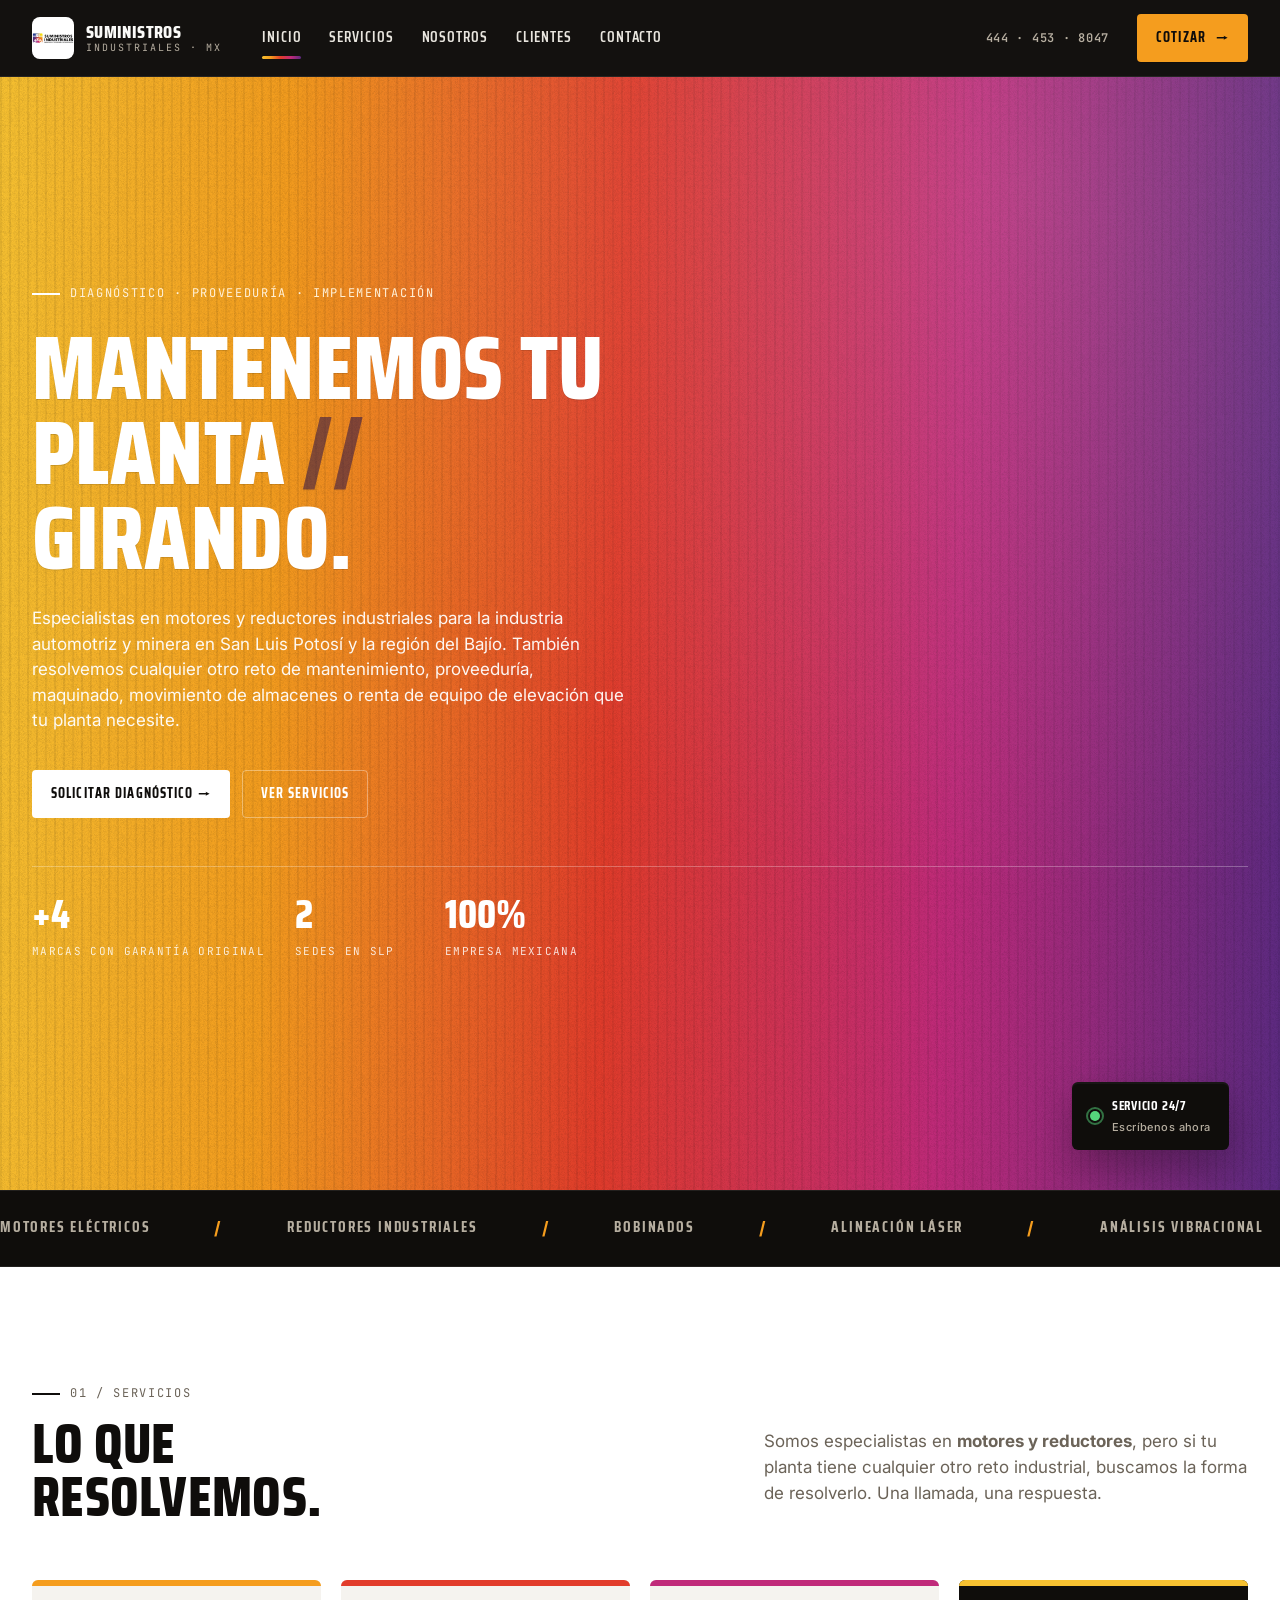
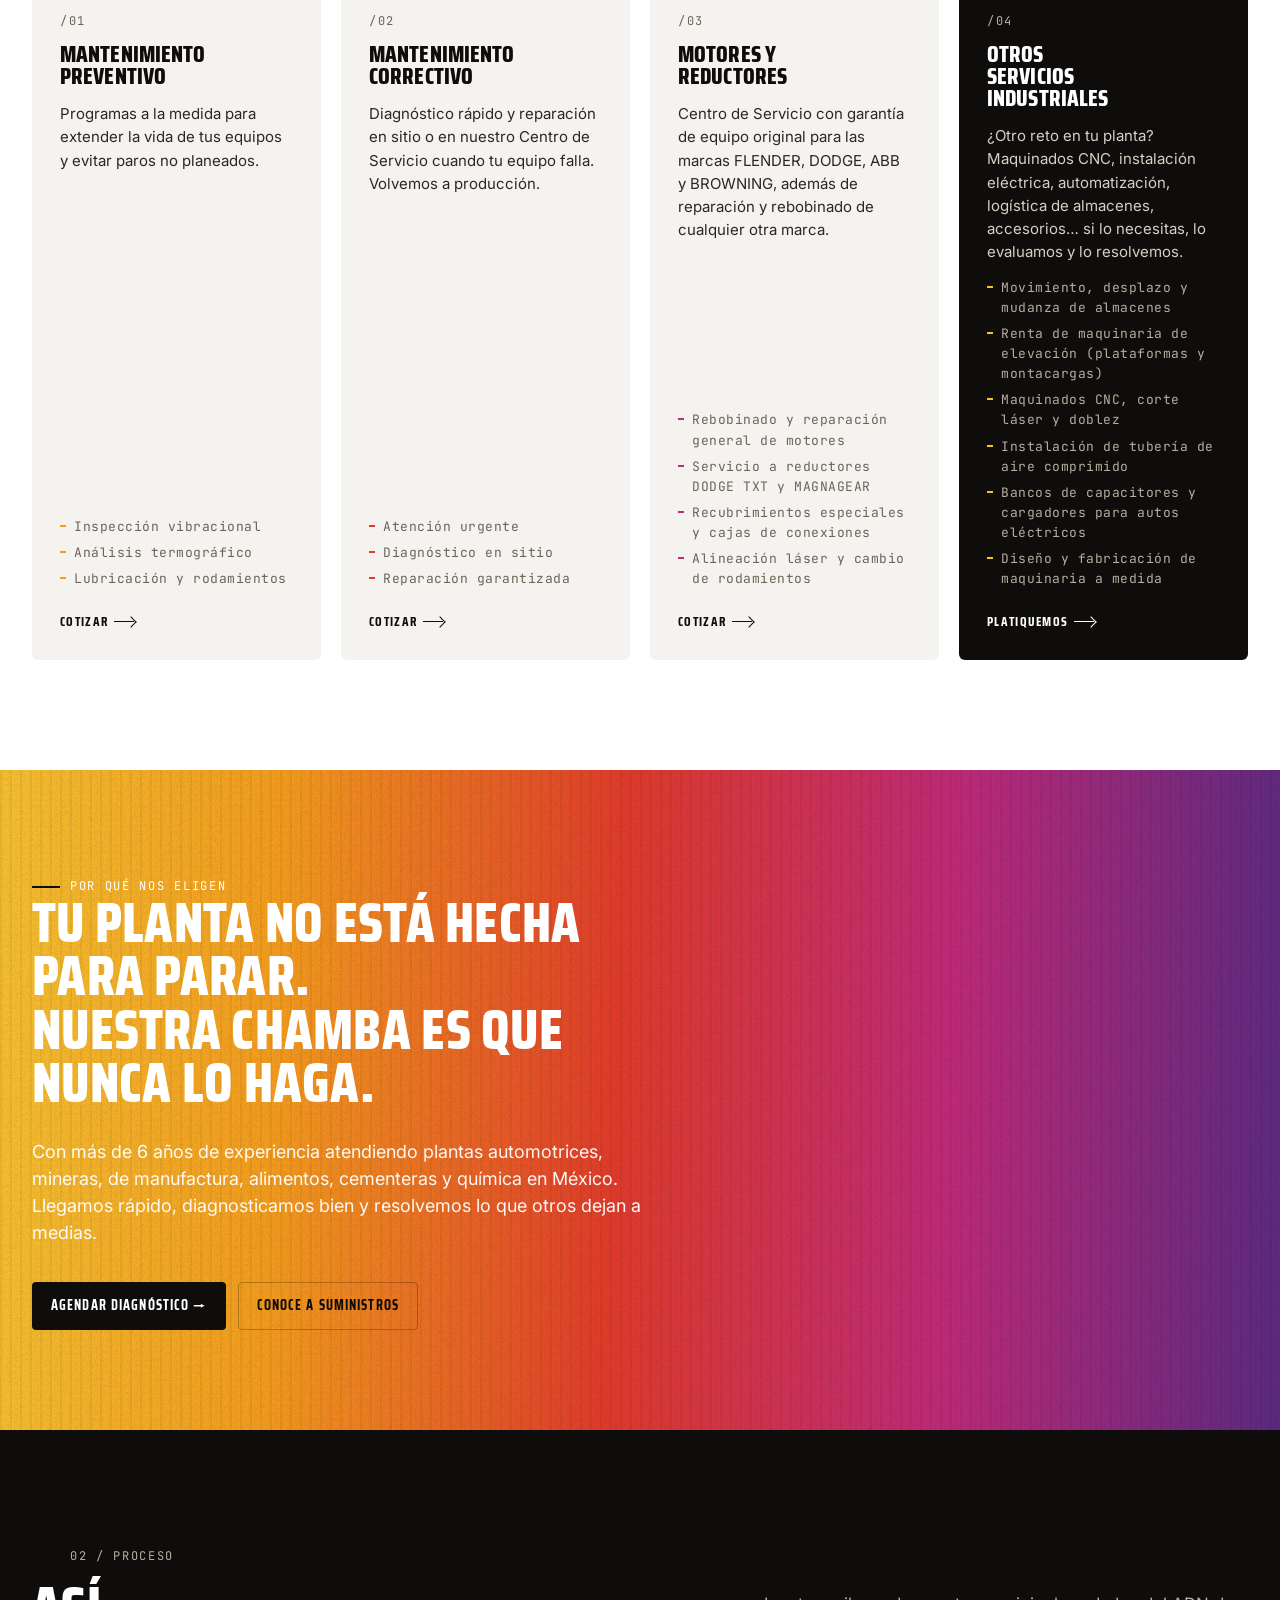
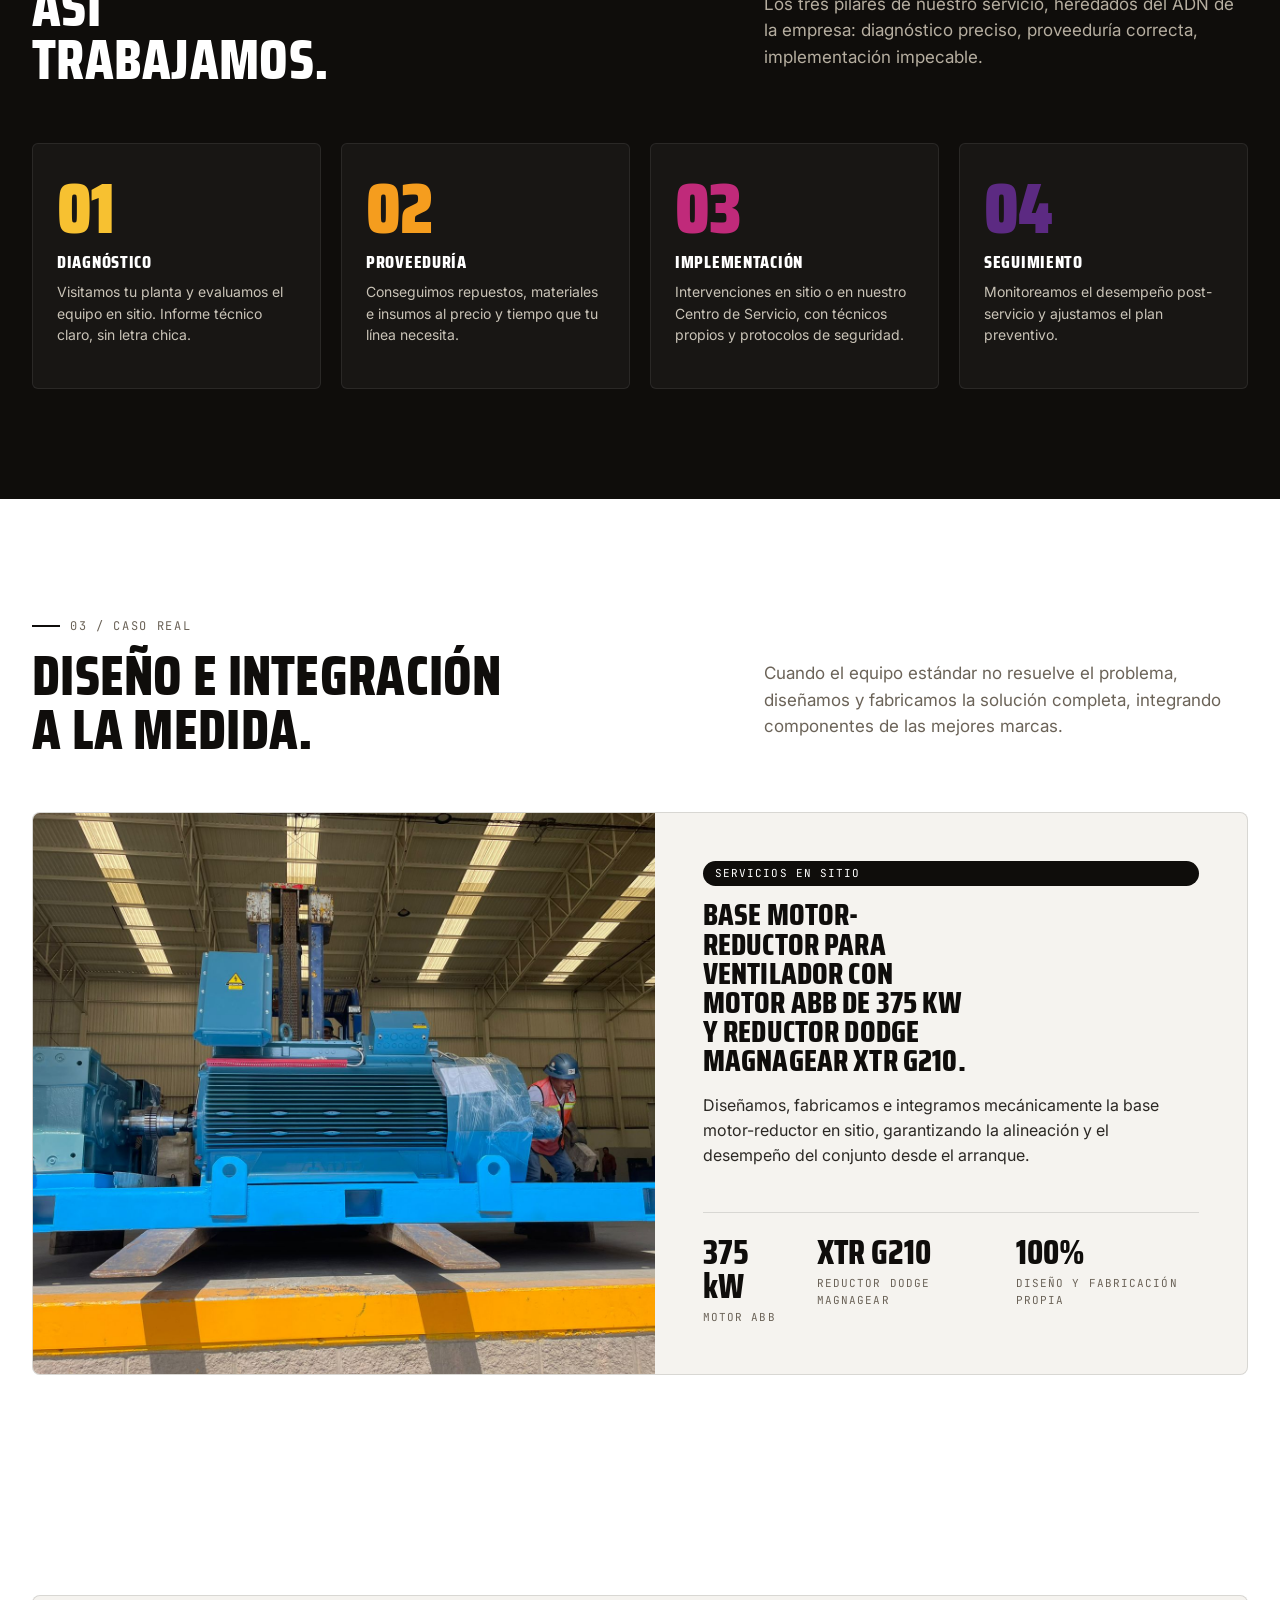
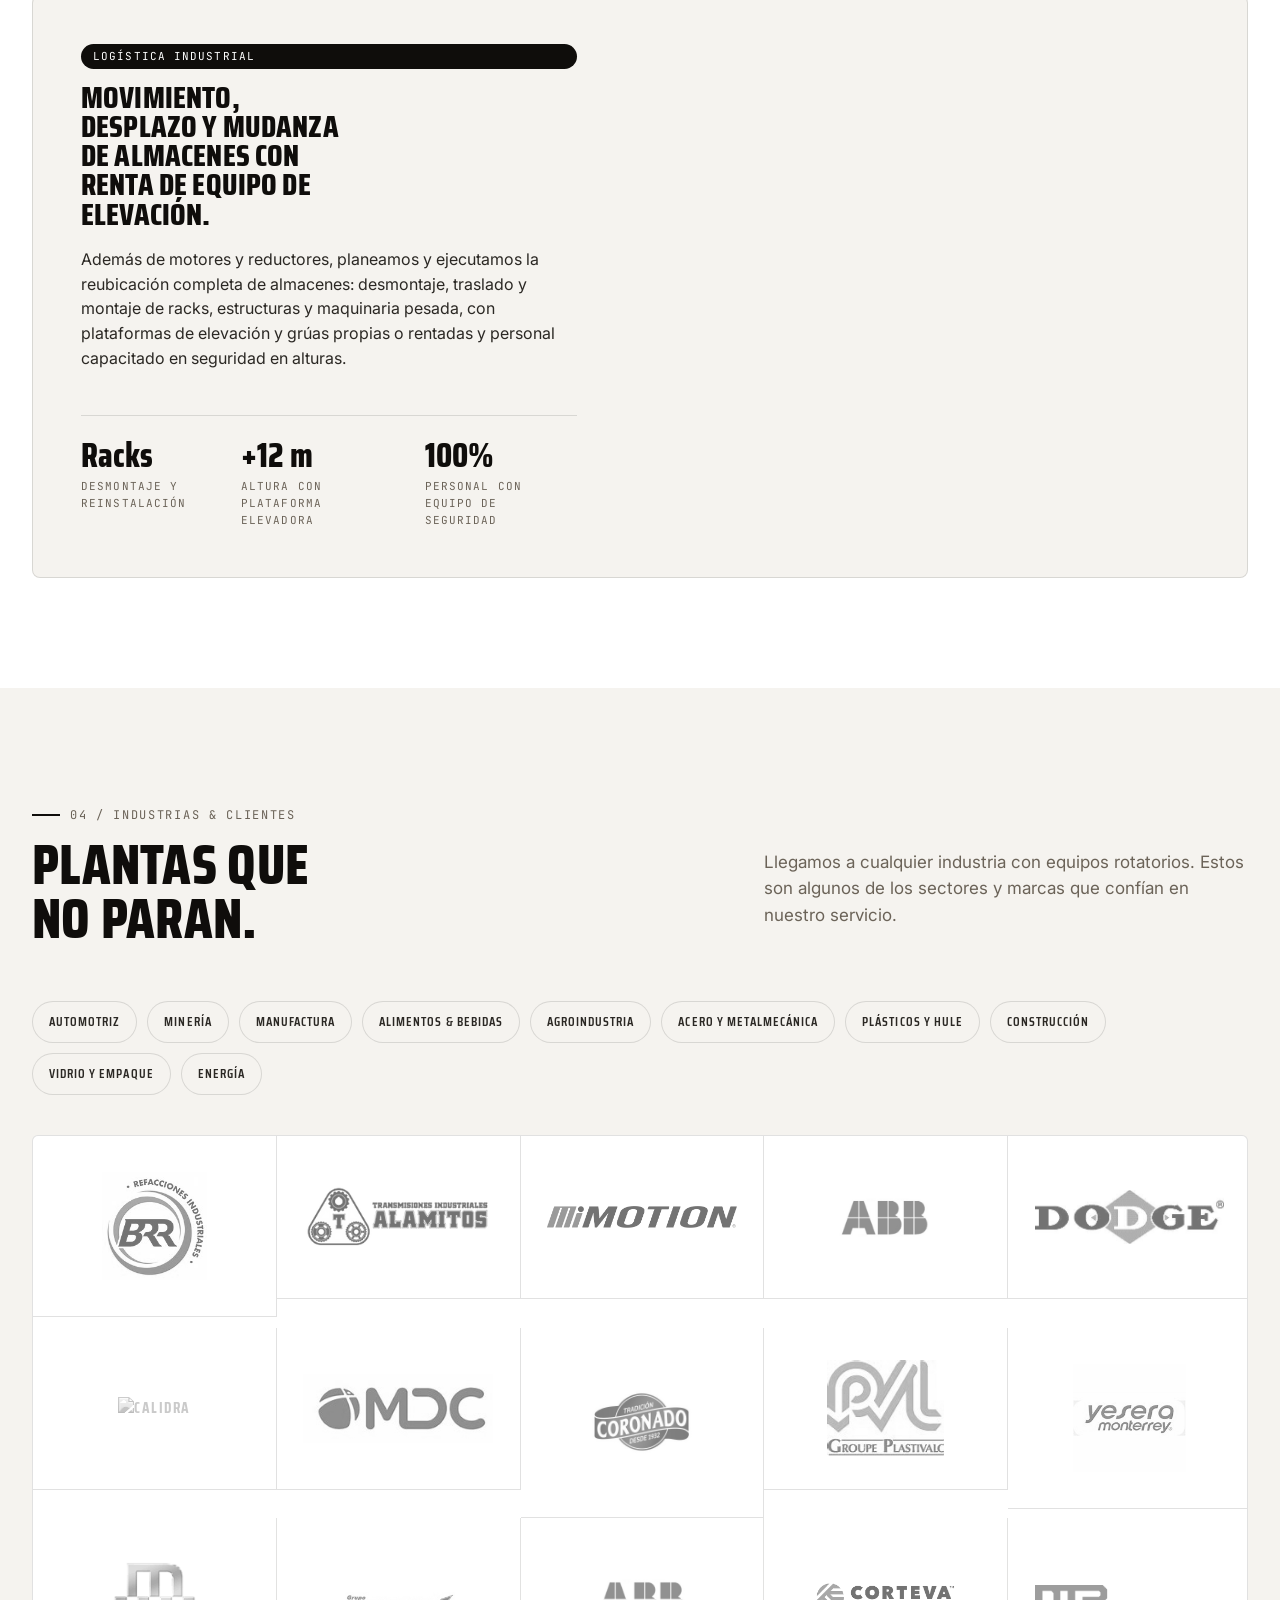
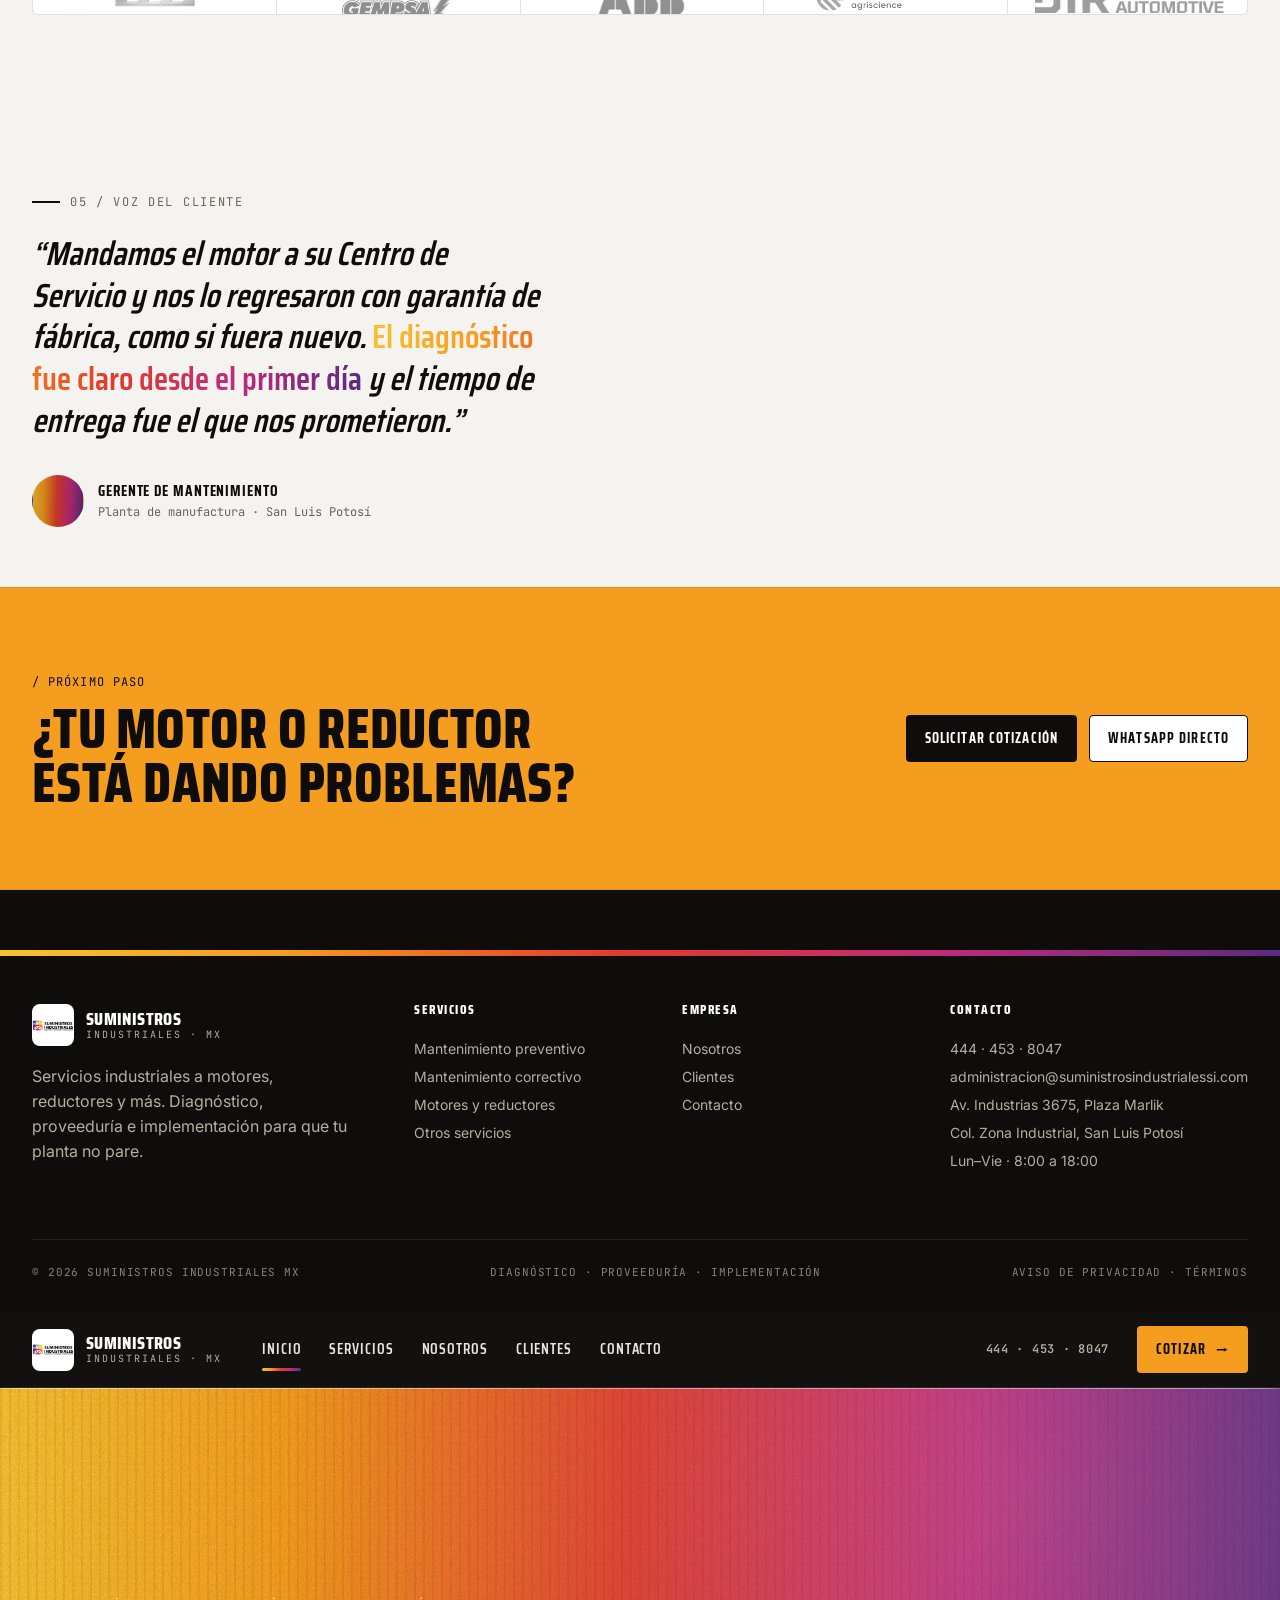
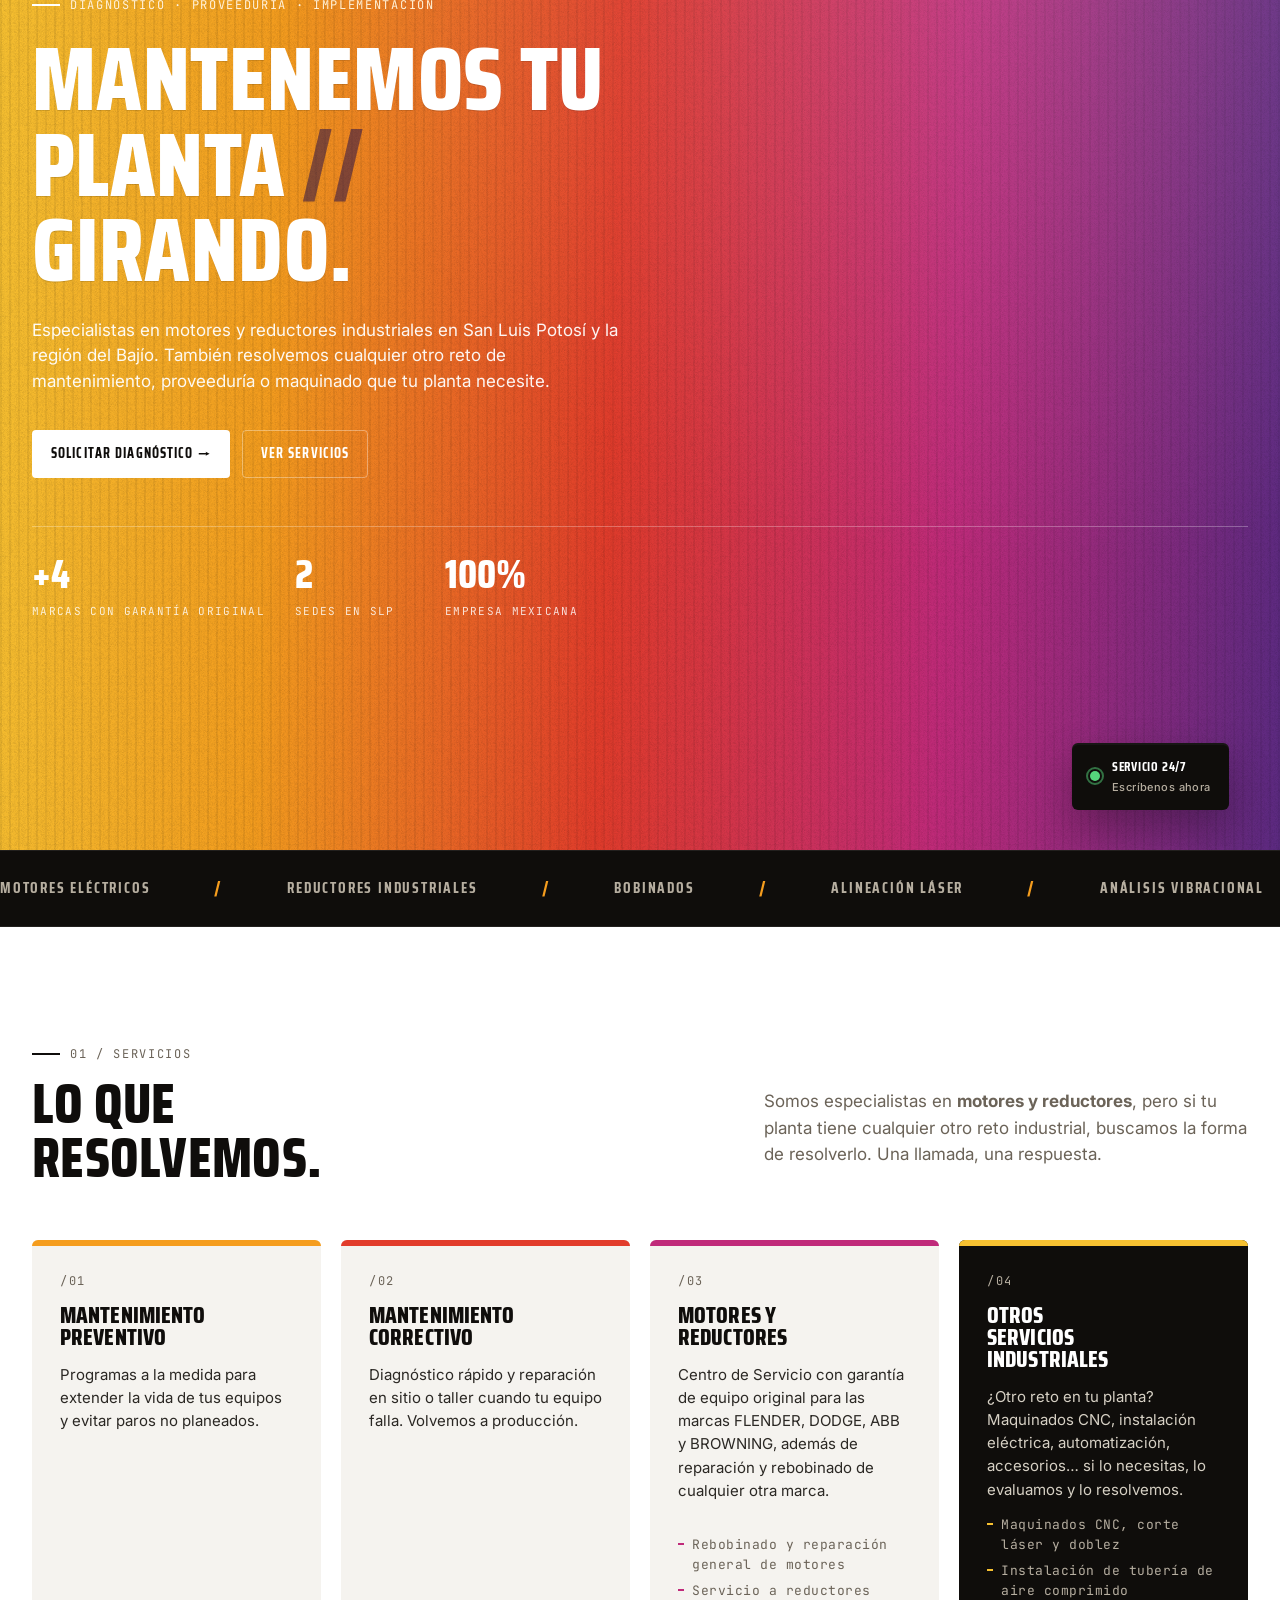
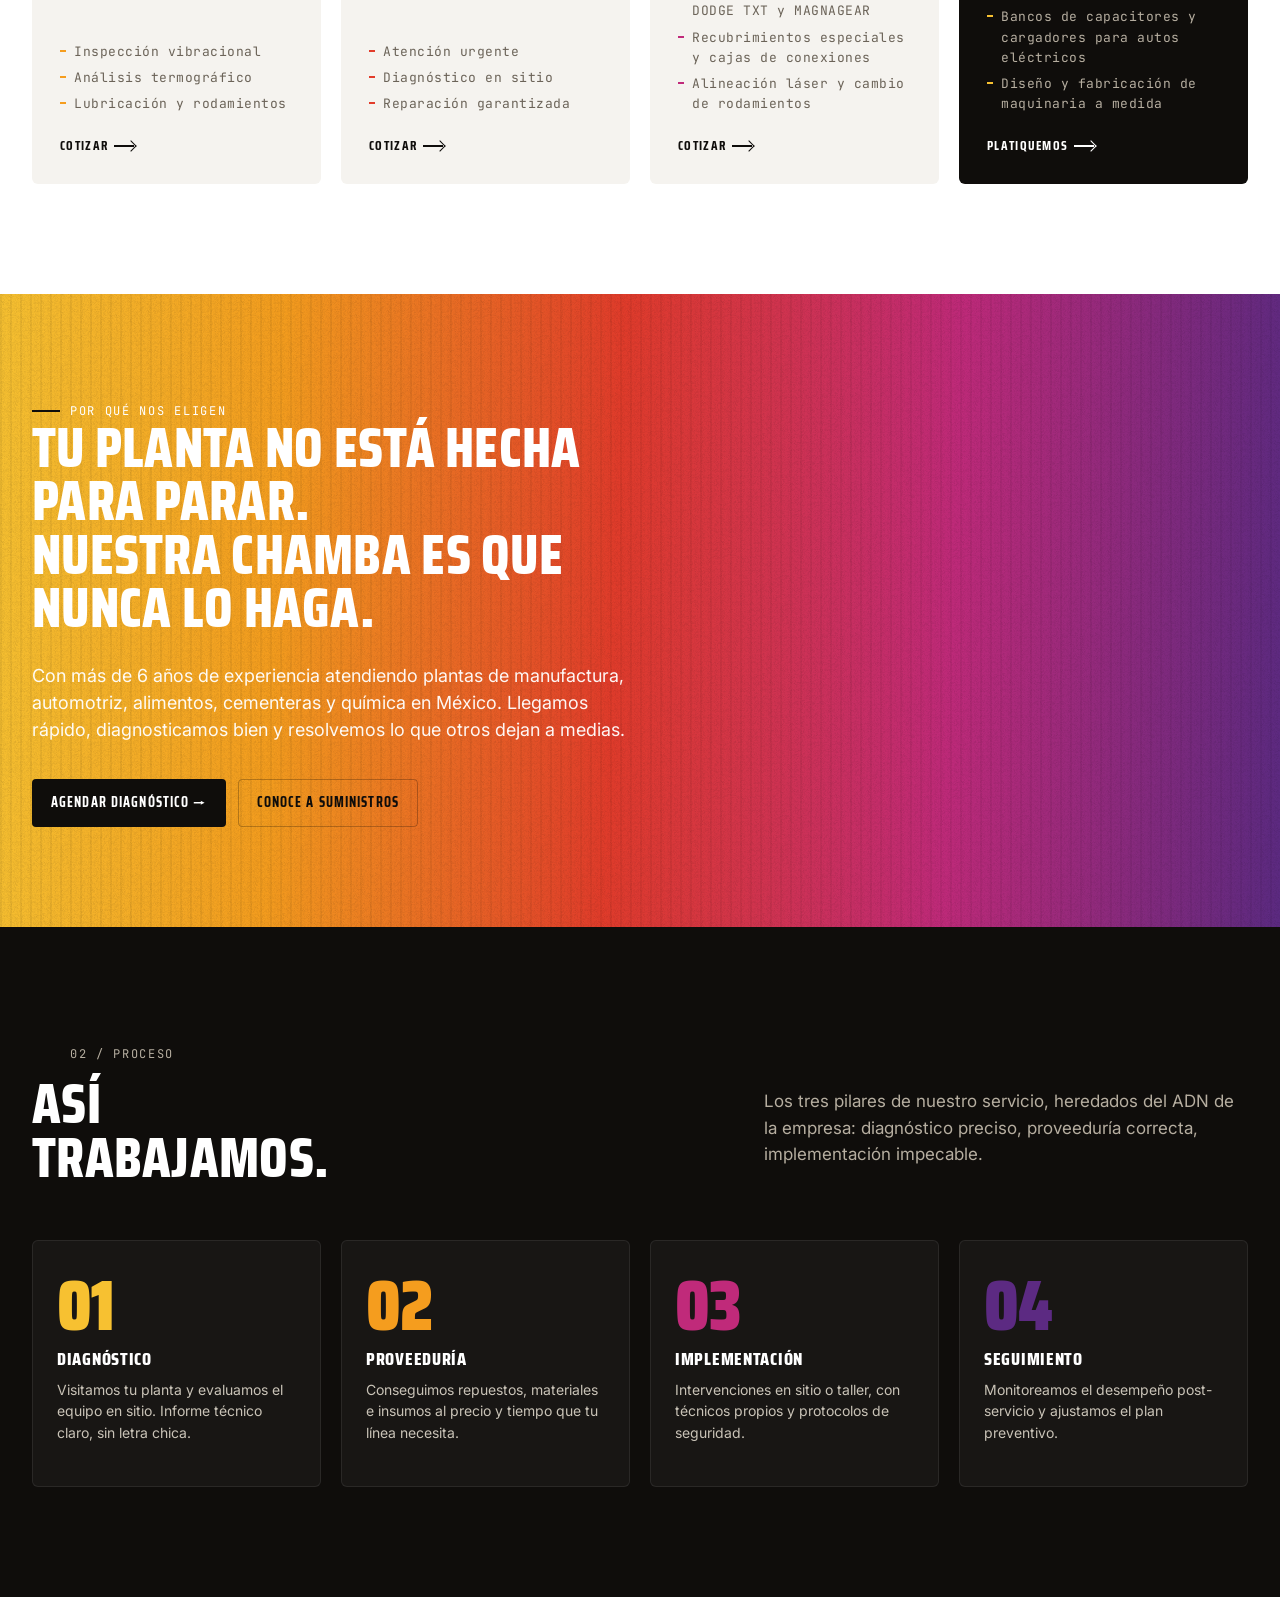
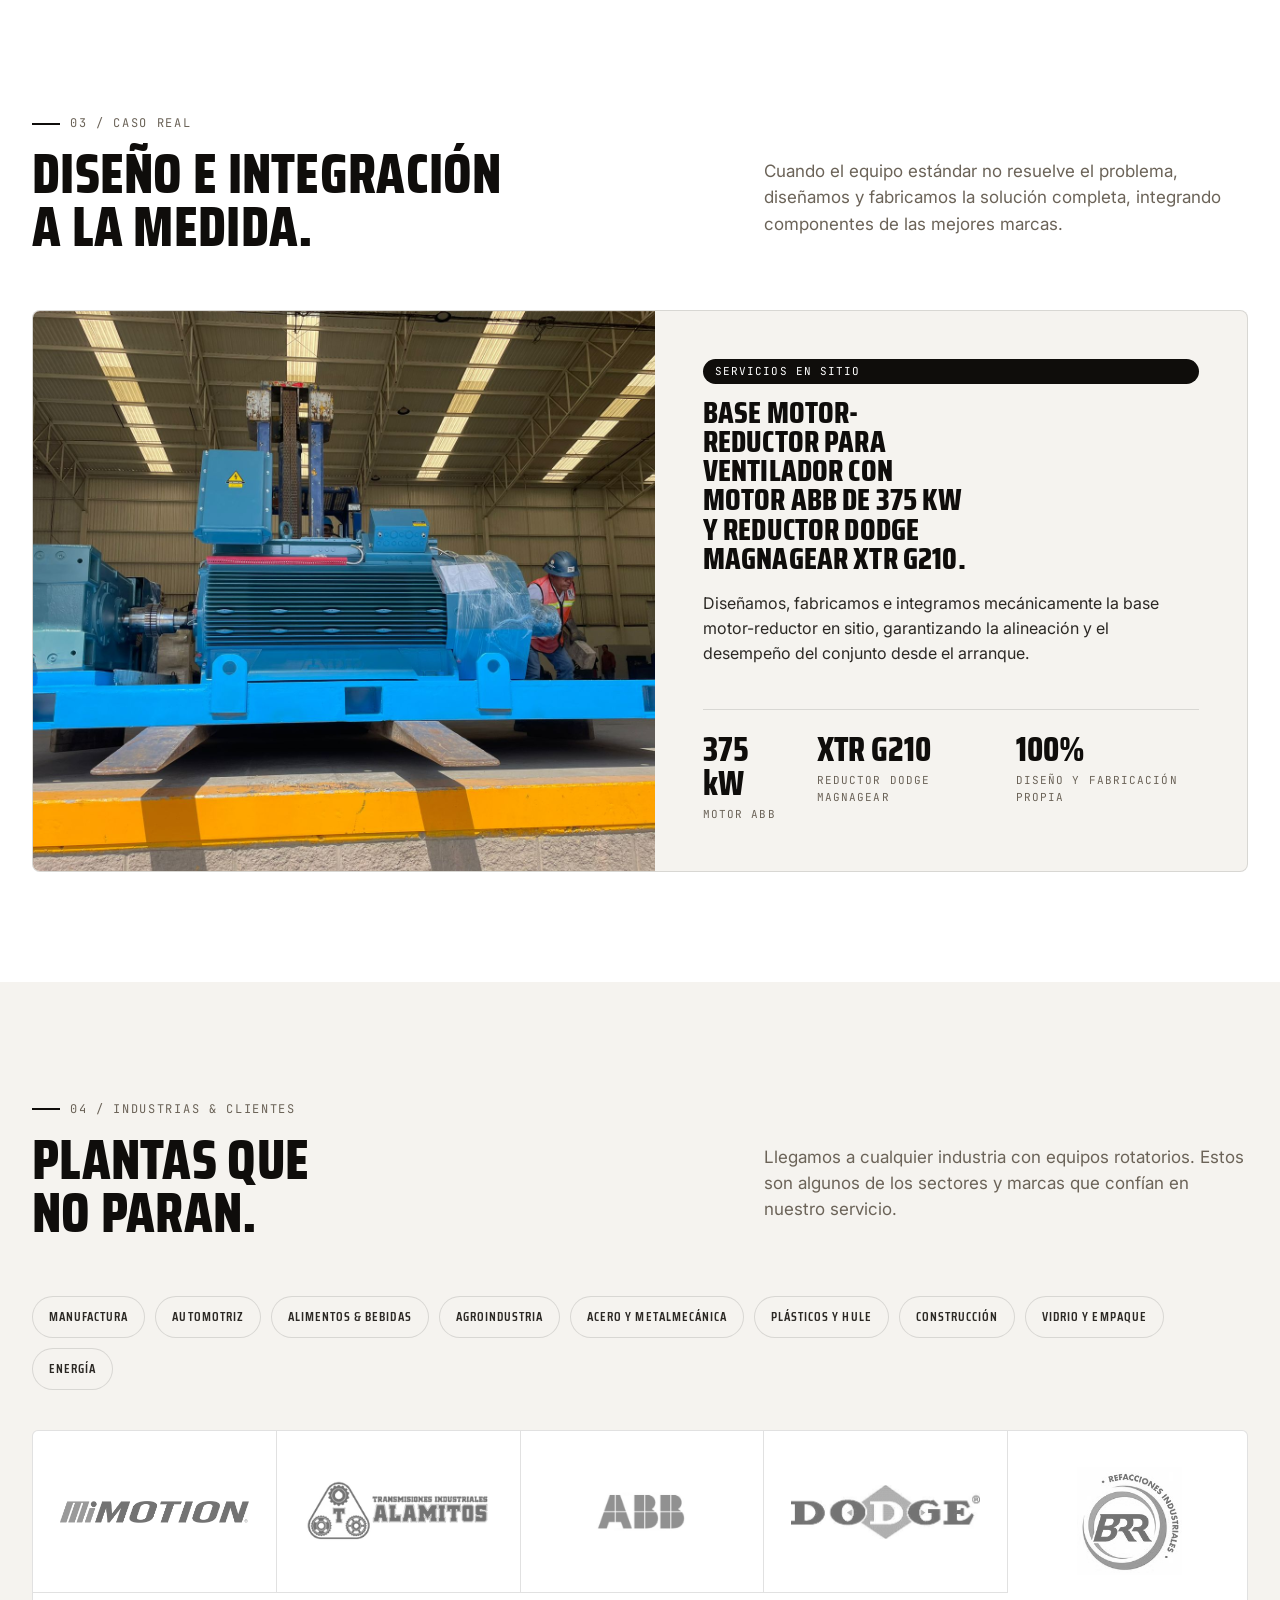
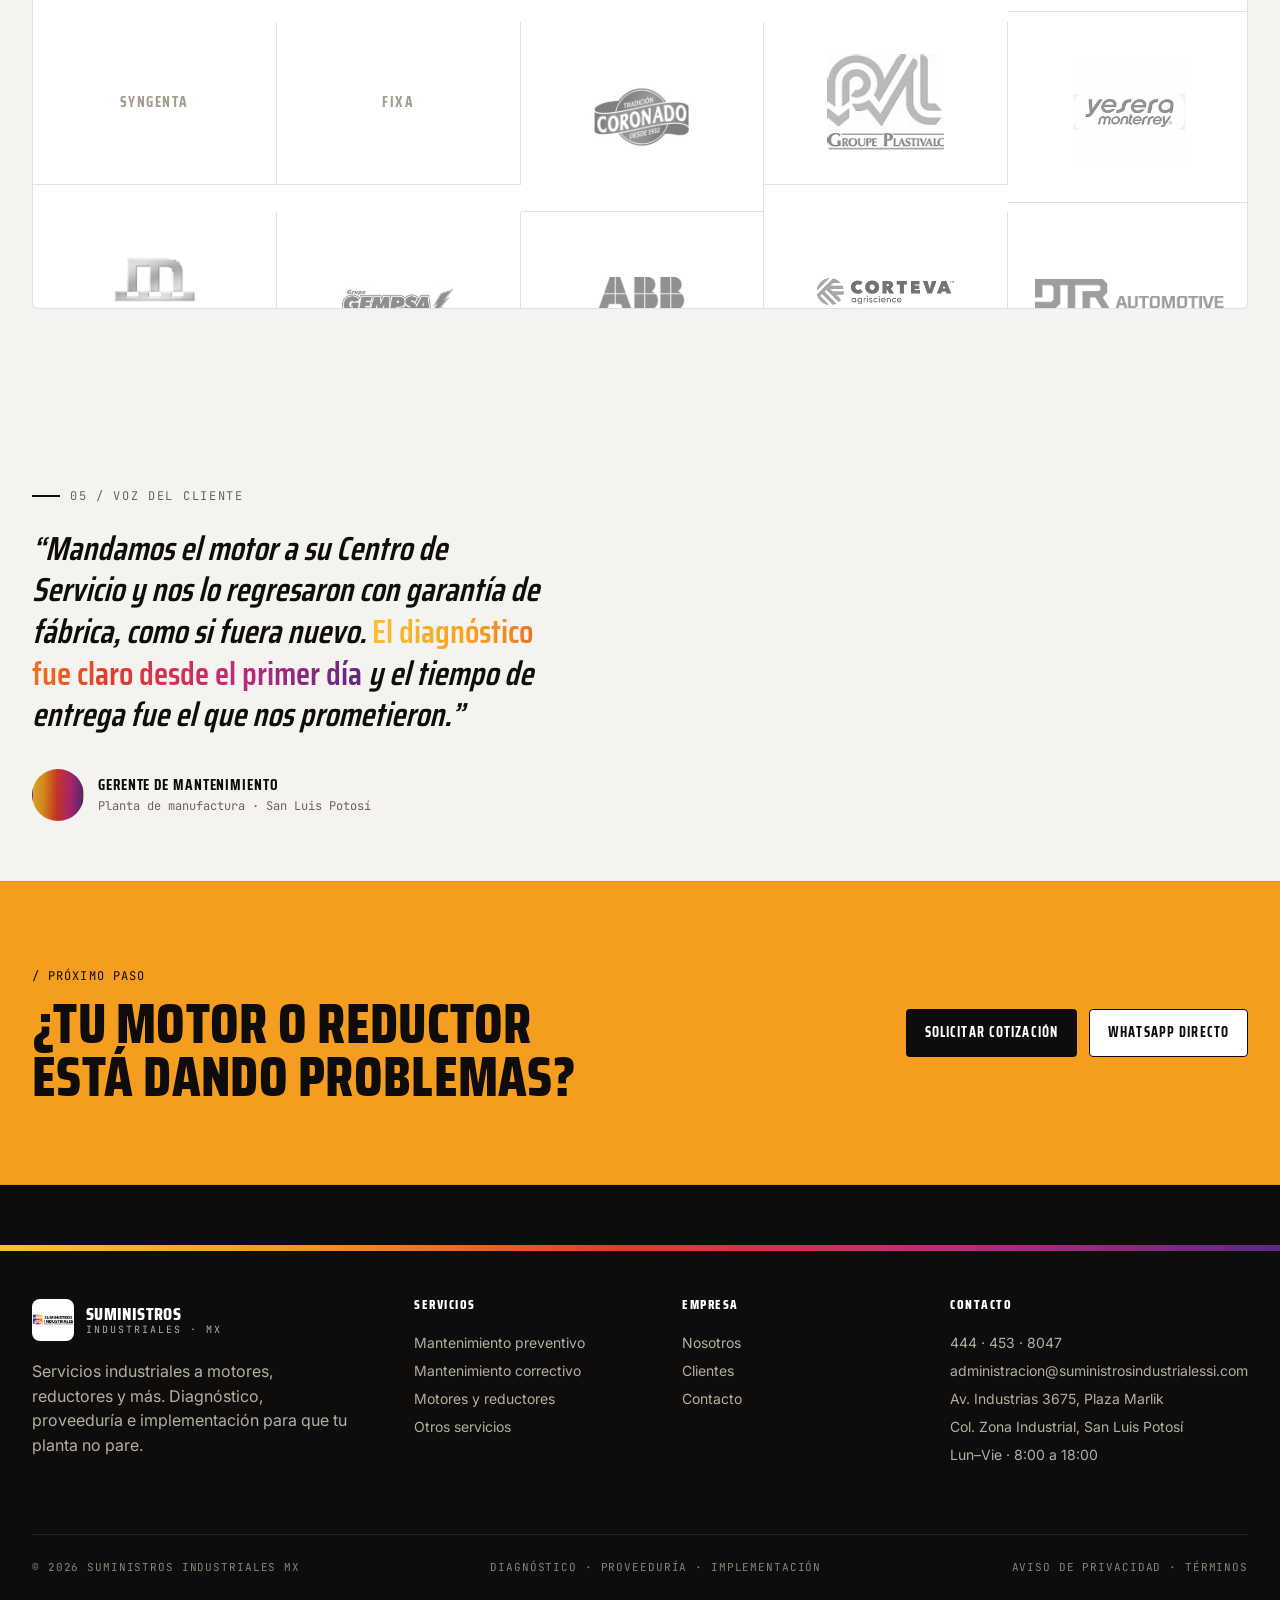
==== commit 49012747: "Update index.html" ====
--- a/index.html
+++ b/index.html
@@ -1,4 +1,1364 @@
-<!doctype html>
+<!doctype html><!doctype html>
+<html lang="es">
+<head>
+<meta charset="utf-8" />
+<meta name="viewport" content="width=device-width, initial-scale=1" />
+<meta name="description" content="Diagnóstico y Proveeduría SI — Centro de Servicio para motores y reductores FLENDER, DODGE, ABB y BROWNING. Mantenimiento preventivo, correctivo, maquinados, movimiento de almacenes, renta de equipo de elevación y proveeduría industrial para los sectores automotriz, minero y más en San Luis Potosí." />
+<title>Suministros Industriales (SI) — Centro de Servicio de motores y reductores en San Luis Potosí</title>
+<link rel="preconnect" href="https://fonts.googleapis.com">
+<link rel="preconnect" href="https://fonts.gstatic.com" crossorigin>
+<link href="https://fonts.googleapis.com/css2?family=Saira+Condensed:wght@500;600;700;800;900&family=Inter:wght@400;500;600;700&family=JetBrains+Mono:wght@400;500&display=swap" rel="stylesheet">
+<style>
+  :root{
+    --bg: #ffffff;
+    --panel: #f5f3ef;
+    --ink: #0f0d0b;
+    --ink-soft:#2b2824;
+    --muted: #6b6358;
+    --rule: rgba(15,13,11,0.12);
+    --c-yellow:#f7c131;
+    --c-orange:#f59d1e;
+    --c-red:#e23c2b;
+    --c-magenta:#c02a7a;
+    --c-purple:#5c2a82;
+    --grad: linear-gradient(92deg, var(--c-yellow) 0%, var(--c-orange) 22%, var(--c-red) 48%, var(--c-magenta) 74%, var(--c-purple) 100%);
+    --grad-soft: linear-gradient(92deg, rgba(247,193,49,0.18), rgba(192,42,122,0.18));
+  }
+  *{box-sizing:border-box}
+  html,body{margin:0;padding:0}
+  body{
+    background: var(--bg); color: var(--ink);
+    font-family: 'Inter', system-ui, -apple-system, Segoe UI, Roboto, sans-serif;
+    font-size: 16px; line-height:1.55;
+    -webkit-font-smoothing: antialiased;
+  }
+  img{max-width:100%; display:block}
+  a{color:inherit; text-decoration:none}
+  button{font:inherit; cursor:pointer}
+
+  .h, h1,h2,h3,h4{
+    font-family:'Saira Condensed', 'Inter', sans-serif;
+    font-weight:800;
+    letter-spacing:0.005em;
+    text-transform:uppercase;
+    line-height: 0.95;
+    margin:0;
+  }
+  h1{font-size: clamp(52px, 7vw, 112px)}
+  h2{font-size: clamp(36px, 4.4vw, 68px)}
+  h3{font-size: clamp(22px, 1.8vw, 28px)}
+  h4{font-size: 18px; letter-spacing:0.04em}
+
+  .mono{font-family:'JetBrains Mono', monospace; font-size:12px; letter-spacing:0.09em; text-transform:uppercase; color:var(--muted)}
+  .container{max-width:1320px; margin:0 auto; padding: 0 32px}
+  .eyebrow{font-family:'JetBrains Mono', monospace; font-size:12px; letter-spacing:0.14em; text-transform:uppercase; color:var(--muted); display:inline-flex; align-items:center; gap:10px}
+  .eyebrow::before{content:""; width:28px; height:2px; background:var(--ink)}
+
+  /* ---------- NAV ---------- */
+  .nav{
+    position:sticky; top:0; z-index:50;
+    background: rgba(15,13,11,0.98);
+    color:#fafaf8;
+    backdrop-filter: blur(10px);
+    border-bottom: 1px solid rgba(255,255,255,0.08);
+  }
+  .nav-inner{
+    display:flex; align-items:center; gap:28px;
+    padding: 14px 32px; max-width: 1400px; margin:0 auto;
+  }
+  .logo{
+    display:flex; align-items:center; gap:12px;
+  }
+  .logo-mark{
+    width:42px; height:42px; border-radius:8px;
+    object-fit:contain; display:block;
+    background:#fff;
+    box-shadow: inset 0 0 0 1px rgba(255,255,255,0.2);
+  }
+  .logo-text{line-height:1; display:flex; flex-direction:column}
+  .logo-text .a{font-family:'Saira Condensed'; font-weight:800; font-size:18px; letter-spacing:0.02em; text-transform:uppercase}
+  .logo-text .b{font-family:'JetBrains Mono', monospace; font-size:10px; letter-spacing:0.2em; color:#b6aea0; margin-top:2px; text-transform:uppercase}
+
+  .nav-links{display:flex; gap:28px; margin-left:12px}
+  .nav-links a{
+    font-family:'Saira Condensed', sans-serif; font-weight:600;
+    text-transform:uppercase; letter-spacing:0.06em; font-size:15px;
+    color:#e9e6df; padding:6px 0; position:relative;
+  }
+  .nav-links a.active::after, .nav-links a:hover::after{
+    content:""; position:absolute; left:0; right:0; bottom:-4px;
+    height:3px; background:var(--grad); border-radius:2px;
+  }
+  .nav-spacer{flex:1}
+  .nav-phone{font-family:'Inter', sans-serif; font-weight:600; font-size:14px; color:#b6aea0; letter-spacing:0.04em; font-variant-numeric:tabular-nums}
+  .btn{
+    display:inline-flex; align-items:center; gap:10px;
+    padding:12px 18px;
+    font-family:'Saira Condensed', sans-serif; font-weight:700;
+    text-transform:uppercase; letter-spacing:0.08em; font-size:14px;
+    border-radius: 4px;
+    border: 1.5px solid transparent;
+    transition: transform 0.15s ease, box-shadow 0.2s ease, background 0.2s ease;
+    white-space:nowrap;
+  }
+  .btn:hover{transform: translateY(-1px)}
+  .btn-primary{
+    background: var(--c-orange); color: var(--ink);
+    box-shadow: 0 1px 0 rgba(0,0,0,0.15);
+  }
+  .btn-primary:hover{background:#ffae33}
+  .btn-dark{background: var(--ink); color:#fff}
+  .btn-light{background:#fff; color:var(--ink)}
+  .btn-ghost{background: transparent; color:#fff; border-color: rgba(255,255,255,0.35)}
+  .btn-ghost:hover{background: rgba(255,255,255,0.08)}
+  .btn-link{padding:0; background:none; color:inherit; letter-spacing:0.08em; border-bottom:2px solid currentColor; border-radius:0}
+
+  .nav-mobile{display:none}
+
+  /* ---------- HERO ---------- */
+  .hero{
+    position:relative;
+    color:#fff;
+    overflow:hidden;
+    isolation:isolate;
+    background: var(--ink);
+  }
+  .hero::before{
+    content:""; position:absolute; inset:0;
+    background: var(--grad);
+    z-index:0;
+  }
+  .hero::after{
+    content:""; position:absolute; inset:0; z-index:1;
+    background:
+      radial-gradient(ellipse at 80% 10%, rgba(255,255,255,0.12), transparent 50%),
+      repeating-linear-gradient(90deg, rgba(0,0,0,0.06) 0 2px, transparent 2px 9px),
+      url("data:image/svg+xml;utf8,<svg xmlns='http://www.w3.org/2000/svg' width='240' height='240'><filter id='n'><feTurbulence baseFrequency='0.85' numOctaves='2' seed='5'/><feColorMatrix values='0 0 0 0 0 0 0 0 0 0 0 0 0 0 0 0 0 0 0.16 0'/></filter><rect width='100%' height='100%' filter='url(%23n)'/></svg>");
+    pointer-events:none;
+  }
+  .hero-inner{position:relative; z-index:2; padding: 90px 32px 120px; max-width:1400px; margin:0 auto}
+  .hero .eyebrow{color:#fff1d8}
+  .hero .eyebrow::before{background:#fff}
+  .hero h1{
+    color:#fff;
+    text-shadow: 0 1px 0 rgba(0,0,0,0.12);
+    margin-top:22px;
+    max-width: 14ch;
+  }
+  .hero h1 .slash{color:#2a1148; opacity:0.55}
+  .hero-sub{
+    max-width: 54ch; margin-top:26px;
+    font-size: clamp(17px, 1.2vw, 20px); color: rgba(255,255,255,0.94); line-height:1.5;
+  }
+  .hero-actions{display:flex; gap:12px; margin-top:36px; flex-wrap:wrap}
+  .hero-meta{
+    display:flex; gap:30px; margin-top:48px; padding-top:28px;
+    border-top: 1px solid rgba(255,255,255,0.28); flex-wrap:wrap;
+  }
+  .hero-meta > div{min-width: 120px}
+  .hero-meta .val{font-family:'Saira Condensed'; font-weight:800; font-size: 40px; color:#fff; line-height:1}
+  .hero-meta .lbl{font-family:'JetBrains Mono', monospace; font-size:11px; letter-spacing:0.12em; text-transform:uppercase; color:rgba(255,255,255,0.82); margin-top:8px}
+
+  /* Floating tag */
+  .hero-tag{
+    position:absolute; right: 4vw; bottom: 40px; z-index:3;
+    background: var(--ink); color:#fff;
+    padding: 14px 18px; border-radius: 6px;
+    font-family:'Saira Condensed'; font-weight:700; text-transform:uppercase;
+    letter-spacing:0.06em; font-size:13px;
+    box-shadow: 0 18px 40px rgba(0,0,0,0.28), 0 2px 0 rgba(255,255,255,0.04) inset;
+    display:flex; align-items:center; gap:12px;
+    max-width: 320px;
+  }
+  .hero-tag .pulse{
+    width:10px; height:10px; border-radius:50%; background:#55d67c; position:relative;
+  }
+  .hero-tag .pulse::before{
+    content:""; position:absolute; inset:-4px; border-radius:50%; border:2px solid #55d67c; opacity:0.5;
+    animation: pulse 1.8s ease-out infinite;
+  }
+  @keyframes pulse{0%{transform:scale(0.7); opacity:0.6}100%{transform:scale(1.8); opacity:0}}
+  .hero-tag small{font-family:'Inter'; font-weight:500; font-size:11px; color:#b6aea0; letter-spacing:0.04em; text-transform:none; display:block; margin-top:2px}
+
+  /* ---------- MARQUEE ---------- */
+  .marquee{
+    background: var(--ink); color:#b6aea0;
+    border-top: 1px solid rgba(255,255,255,0.08);
+    border-bottom: 1px solid rgba(255,255,255,0.08);
+    overflow:hidden; position:relative;
+  }
+  .marquee-track{
+    display:flex; gap:64px; padding: 22px 0;
+    animation: slide 45s linear infinite;
+    white-space:nowrap;
+    font-family:'Saira Condensed', sans-serif; font-weight:700;
+    letter-spacing:0.12em; text-transform:uppercase; font-size:15px;
+  }
+  .marquee-track span{display:inline-flex; align-items:center; gap:64px}
+  .marquee-track .sep{color:var(--c-orange); font-size:20px}
+  @keyframes slide{from{transform:translateX(0)}to{transform:translateX(-50%)}}
+
+  /* ---------- SECTIONS ---------- */
+  section{padding: 110px 0}
+  .sec-head{display:flex; align-items:flex-end; justify-content:space-between; gap:40px; flex-wrap:wrap; margin-bottom:56px}
+  .sec-head .title h2{margin-top:14px; max-width: 18ch}
+  .sec-head .meta{max-width: 44ch; color:var(--muted); font-size:17px}
+
+  /* Services */
+  .svc-grid{
+    display:grid; grid-template-columns: repeat(4, 1fr); gap: 20px;
+  }
+  .svc{
+    background: var(--panel);
+    border-radius: 6px;
+    padding: 32px 28px 28px;
+    min-height: 340px;
+    display:flex; flex-direction:column;
+    position:relative; overflow:hidden;
+    transition: transform 0.25s ease;
+  }
+  .svc:hover{transform: translateY(-4px)}
+  .svc::before{
+    content:""; position:absolute; inset: 0 0 auto 0; height:6px;
+    background: var(--bar, var(--c-orange));
+  }
+  .svc .num{
+    font-family:'JetBrains Mono', monospace; font-size:12px; color: var(--muted);
+    letter-spacing:0.14em;
+  }
+  .svc h3{margin-top:14px; max-width: 12ch; color: var(--ink)}
+  .svc p{color: var(--ink-soft); font-size:15px; flex:1; margin: 14px 0 0}
+  .svc ul{margin: 14px 0 0; padding:0; list-style:none; display:flex; flex-direction:column; gap:6px}
+  .svc ul li{font-size:13px; color:var(--muted); font-family:'JetBrains Mono', monospace; letter-spacing:0.04em; padding-left:14px; position:relative}
+  .svc ul li::before{content:""; position:absolute; left:0; top:8px; width:6px; height:2px; background:var(--bar)}
+  .svc .foot{display:flex; align-items:center; justify-content:space-between; margin-top:22px}
+  .svc .more{
+    font-family:'Saira Condensed', sans-serif; font-weight:700; text-transform:uppercase;
+    font-size:13px; letter-spacing:0.1em; color:var(--ink);
+    display:inline-flex; align-items:center; gap:6px;
+  }
+  .svc .more .arrow{width:20px; height:1.5px; background:var(--ink); position:relative; transition: width 0.2s}
+  .svc .more .arrow::after{content:""; position:absolute; right:-1px; top:-3px; width:7px; height:7px; border-top:1.5px solid var(--ink); border-right:1.5px solid var(--ink); transform:rotate(45deg)}
+  .svc:hover .more .arrow{width:30px}
+  .svc.dark{background: var(--ink); color:#fff}
+  .svc.dark .num{color:#b6aea0}
+  .svc.dark h3{color:#fff}
+  .svc.dark p{color:#d6d0c4}
+  .svc.dark .more{color:#fff}
+  .svc.dark .more .arrow{background:#fff}
+  .svc.dark .more .arrow::after{border-color:#fff}
+  .svc.dark ul li{color:#b6aea0}
+
+  /* Manifesto */
+  .manifesto{
+    background: var(--grad);
+    color:#fff; text-align:left; padding:100px 0;
+    position:relative; overflow:hidden;
+  }
+  .manifesto::after{
+    content:""; position:absolute; inset:0;
+    background: repeating-linear-gradient(90deg, rgba(0,0,0,0.05) 0 2px, transparent 2px 10px),
+      url("data:image/svg+xml;utf8,<svg xmlns='http://www.w3.org/2000/svg' width='240' height='240'><filter id='n'><feTurbulence baseFrequency='0.85' numOctaves='2'/><feColorMatrix values='0 0 0 0 0 0 0 0 0 0 0 0 0 0 0 0 0 0 0.14 0'/></filter><rect width='100%' height='100%' filter='url(%23n)'/></svg>");
+    pointer-events:none;
+  }
+  .manifesto .container{position:relative; z-index:2}
+  .manifesto h2{color:#fff; max-width: 22ch}
+  .manifesto .lead{max-width: 56ch; margin-top: 28px; font-size: 18px; color: rgba(255,255,255,0.95); line-height:1.5}
+
+  /* Process */
+  .process{background:var(--ink); color:#fff}
+  .process h2{color:#fff}
+  .process .mono{color:#b6aea0}
+  .process-grid{display:grid; grid-template-columns:repeat(4, 1fr); gap:20px; margin-top: 40px}
+  .step{
+    background: rgba(255,255,255,0.04);
+    border: 1px solid rgba(255,255,255,0.08);
+    padding: 28px 24px; border-radius: 6px;
+    position:relative;
+  }
+  .step .n{font-family:'Saira Condensed'; font-weight:900; font-size: 72px; color: var(--accent, var(--c-orange)); line-height:1; letter-spacing:-0.02em}
+  .step h4{color:#fff; margin-top:10px; text-transform:uppercase}
+  .step p{color:#c9c3b7; font-size:14px; margin-top:10px}
+
+  /* Case card */
+  .case{
+    display:grid; grid-template-columns: 1.05fr 1fr; gap:0;
+    border-radius: 8px; overflow:hidden; background: var(--panel);
+    border: 1px solid var(--rule);
+  }
+  .case-img{
+    background: linear-gradient(180deg, #2a241c, #0e0c09); position:relative; min-height:440px; color:#7d7162;
+    display:grid; place-items:center;
+  }
+  .case-img .ph{
+    position:absolute; inset:20px; border:1px dashed rgba(255,255,255,0.16);
+    border-radius:4px;
+    display:grid; place-items:center;
+    font-family:'JetBrains Mono', monospace; font-size:12px; letter-spacing:0.1em; text-align:center;
+    color:#8c8170;
+  }
+  .case-body{padding:48px; display:flex; flex-direction:column; justify-content:center}
+  .case-body .tag{display:inline-block; background: var(--ink); color:#fff; padding:4px 12px; border-radius:999px; font-family:'JetBrains Mono', monospace; font-size:11px; letter-spacing:0.1em; text-transform:uppercase}
+  .case-body h3{font-size: clamp(26px, 2.4vw, 38px); margin-top:14px; max-width: 18ch}
+  .case-body p{margin-top:18px; color:var(--ink-soft); font-size:16px}
+  .case-stats{display:flex; gap:36px; margin-top:28px; border-top:1px solid var(--rule); padding-top:22px}
+  .case-stats .val{font-family:'Saira Condensed'; font-weight:800; font-size:34px; color:var(--ink); line-height:1}
+  .case-stats .lbl{font-family:'JetBrains Mono', monospace; font-size:11px; letter-spacing:0.1em; text-transform:uppercase; color:var(--muted); margin-top:6px}
+
+  /* Industries */
+  .industries{display:flex; flex-wrap:wrap; gap:10px}
+  .industries .chip{
+    padding: 10px 16px; border-radius: 999px; border: 1.5px solid var(--rule);
+    font-family:'Saira Condensed'; font-weight:600; text-transform:uppercase; font-size:13px; letter-spacing:0.08em;
+    background: var(--panel);
+    color: var(--ink-soft);
+    cursor: default;
+  }
+
+  /* Clients grid */
+  .clients-grid{
+    display:grid; grid-template-columns: repeat(6, 1fr);
+    border: 1px solid var(--rule); border-radius: 6px; overflow:hidden; background:#fff;
+  }
+  .clients-grid .cell{
+    aspect-ratio: 3/2; display:grid; place-items:center;
+    border-right:1px solid var(--rule); border-bottom:1px solid var(--rule);
+    font-family:'Saira Condensed', sans-serif; font-weight:700; text-transform:uppercase;
+    color:var(--ink-soft); font-size:15px; letter-spacing:0.1em;
+    transition: background 0.15s;
+  }
+  .clients-grid .cell:hover{background: var(--panel); color: var(--ink)}
+  .clients-grid .cell:nth-child(6n){border-right:none}
+  .clients-grid .cell:nth-last-child(-n+6){border-bottom:none}
+  .clients-grid .cell img, .clients-featured .cell img{
+    max-width:78%; max-height:60%; object-fit:contain;
+    filter: grayscale(0.45) opacity(0.85); transition: filter 0.2s ease;
+  }
+  .clients-grid .cell:hover img, .clients-featured .cell:hover img{filter:grayscale(0) opacity(1)}
+
+  /* Testimonial */
+  .testi{
+    background: var(--panel); padding: 60px 0; border-radius:0;
+  }
+  .testi-quote{
+    font-family:'Saira Condensed'; font-weight:600; font-style:italic;
+    font-size: clamp(26px, 2.6vw, 42px); line-height:1.25; max-width: 32ch; color:var(--ink);
+    text-transform:none; letter-spacing:0;
+  }
+  .testi-quote .accent{background: var(--grad); -webkit-background-clip:text; background-clip:text; color:transparent; font-style:normal}
+  .testi-cite{display:flex; align-items:center; gap:14px; margin-top: 30px}
+  .avatar{width:52px; height:52px; border-radius:50%; background: var(--grad); border: 1px solid var(--rule); position:relative; overflow:hidden}
+  .avatar::after{content:""; position:absolute; inset:0; background:#0f0d0b; opacity:0.15}
+  .testi-cite .name{font-family:'Saira Condensed'; font-weight:700; text-transform:uppercase; font-size:15px; letter-spacing:0.06em}
+  .testi-cite .role{font-family:'JetBrains Mono', monospace; font-size:12px; color:var(--muted)}
+
+  /* Final CTA */
+  .final-cta{
+    padding: 80px 0; background: var(--c-orange); color: var(--ink);
+    border-top: 1px solid rgba(0,0,0,0.08); border-bottom: 1px solid rgba(0,0,0,0.08);
+  }
+  .final-cta-inner{display:flex; align-items:center; justify-content:space-between; gap:40px; flex-wrap:wrap}
+  .final-cta h2{max-width: 22ch}
+
+  /* Footer */
+  footer{background: var(--ink); color:#d6d0c4; padding: 60px 0 30px}
+  footer .strip{height:6px; background: var(--grad); margin-bottom: 48px}
+  .footer-grid{display:grid; grid-template-columns: 1.5fr 1fr 1fr 1fr; gap: 40px}
+  footer h4{color:#fff; text-transform:uppercase; font-size:13px; letter-spacing:0.12em; margin-bottom: 18px}
+  footer a, footer li{font-family:'Inter'; font-size:14px; color:#b6aea0; line-height:2}
+  footer a:hover{color:#fff}
+  footer ul{list-style:none; padding:0; margin:0}
+  .footer-legal{
+    display:flex; justify-content:space-between; align-items:center; flex-wrap:wrap; gap:20px;
+    margin-top: 60px; padding-top: 24px; border-top:1px solid rgba(255,255,255,0.08);
+    font-family:'JetBrains Mono', monospace; font-size:11px; letter-spacing:0.08em; color:#8a8273; text-transform:uppercase;
+  }
+
+  /* ---------- SUB PAGES ---------- */
+  .page-hero{
+    background: var(--ink); color:#fff; padding: 100px 0 70px; position:relative; overflow:hidden;
+  }
+  .page-hero::after{
+    content:""; position:absolute; left:0; right:0; bottom:0; height:6px; background:var(--grad);
+  }
+  .page-hero .eyebrow{color:#f5c886}
+  .page-hero .eyebrow::before{background:#f5c886}
+  .page-hero h1{font-size: clamp(48px, 6vw, 96px); max-width: 16ch; margin-top:18px}
+  .page-hero p{max-width: 60ch; color: #d6d0c4; font-size:18px; margin-top:22px}
+
+  .about-grid{display:grid; grid-template-columns: 1fr 1fr; gap: 60px; align-items:center}
+  .about-img{
+    background: linear-gradient(180deg, #2a241c, #0e0c09);
+    min-height: 460px; border-radius:8px; position:relative; overflow:hidden;
+    color:#7d7162;
+  }
+  .about-img::after{
+    content:""; position:absolute; inset:14px; border:1px dashed rgba(255,255,255,0.18); border-radius:4px;
+  }
+  .about-img.has-photo::after{display:none}
+  .about-img .ph{position:absolute; left:50%; top:50%; transform:translate(-50%,-50%); font-family:'JetBrains Mono', monospace; font-size:12px; letter-spacing:0.14em; text-align:center}
+
+  .values{display:grid; grid-template-columns:repeat(4, 1fr); gap:16px; margin-top: 40px}
+  .value{
+    background: var(--panel); padding: 28px; border-radius: 6px; min-height: 180px;
+    position:relative; overflow:hidden;
+  }
+  .value::before{content:""; position:absolute; top:0; left:0; right:0; height:4px; background:var(--vc, var(--c-orange))}
+  .value h4{text-transform:uppercase; color: var(--ink)}
+  .value p{font-size:14px; color:var(--ink-soft); margin-top:10px}
+
+  .team{display:grid; grid-template-columns:repeat(4, 1fr); gap:18px; margin-top: 40px}
+  .person .ph{
+    aspect-ratio: 3/4; background: linear-gradient(180deg, #1f1b16, #0e0c09); border-radius:6px;
+    display:grid; place-items:center; color:#7d7162;
+    font-family:'JetBrains Mono', monospace; font-size:11px; letter-spacing:0.1em;
+    position:relative; overflow:hidden;
+  }
+  .person .ph::after{content:""; position:absolute; inset:12px; border:1px dashed rgba(255,255,255,0.18); border-radius:3px}
+  .person .name{font-family:'Saira Condensed'; font-weight:800; text-transform:uppercase; letter-spacing:0.04em; font-size:17px; margin-top:14px}
+  .person .role{font-family:'JetBrains Mono', monospace; font-size:11px; color:var(--muted); margin-top:4px; letter-spacing:0.08em; text-transform:uppercase}
+
+  /* Clients page */
+  .clients-featured{display:grid; grid-template-columns: repeat(5, 1fr); border:1px solid var(--rule); border-radius:8px; overflow:hidden; background:#fff}
+  .clients-featured .cell{aspect-ratio: 3/2; display:grid; place-items:center; border-right:1px solid var(--rule); border-bottom:1px solid var(--rule); font-family:'Saira Condensed'; font-weight:700; color:var(--ink-soft); font-size:16px; text-transform:uppercase; letter-spacing:0.1em}
+  .clients-featured .cell:nth-child(5n){border-right:none}
+  .clients-featured .cell:nth-last-child(-n+5){border-bottom:none}
+
+  .case-cards{display:grid; grid-template-columns:repeat(3, 1fr); gap:20px; margin-top:30px}
+  .case-card{
+    background:#fff; border:1px solid var(--rule); border-radius:8px; overflow:hidden;
+    display:flex; flex-direction:column;
+  }
+  .case-card .img{
+    aspect-ratio: 3/2; background: linear-gradient(180deg, #2a241c, #0e0c09); position:relative;
+    display:grid; place-items:center; color:#7d7162; font-family:'JetBrains Mono', monospace; font-size:11px; letter-spacing:0.1em;
+  }
+  .case-card .img::after{content:""; position:absolute; inset:12px; border:1px dashed rgba(255,255,255,0.18); border-radius:3px}
+  .case-card .img.has-photo{background-size:cover; background-position:center}
+  .case-card .img.has-photo::after{display:none}
+  .case-card .body{padding:22px 22px 24px; flex:1; display:flex; flex-direction:column}
+  .case-card .tag{display:inline-block; padding:3px 10px; border-radius:999px; background:var(--panel); font-family:'JetBrains Mono', monospace; font-size:10px; letter-spacing:0.1em; text-transform:uppercase; color:var(--ink-soft); align-self:flex-start}
+  .case-card h3{font-size:20px; margin:12px 0 0; text-transform:none; font-weight:700; letter-spacing:0; font-family:'Inter'; line-height:1.3}
+  .case-card p{font-size:14px; color:var(--muted); margin:10px 0 0; flex:1}
+  .case-card .link{margin-top:16px; font-family:'Saira Condensed'; font-weight:700; text-transform:uppercase; font-size:13px; letter-spacing:0.1em; color:var(--ink); display:inline-flex; gap:6px; align-items:center}
+
+  /* Contact */
+  .contact-grid{display:grid; grid-template-columns: 1.2fr 1fr; gap:0; border:1px solid var(--rule); border-radius:10px; overflow:hidden; background:#fff}
+  .contact-form{padding:50px; border-right:1px solid var(--rule)}
+  .contact-form h2{margin-bottom:16px}
+  .field{display:flex; flex-direction:column; gap:6px; margin-bottom:18px}
+  .field label{font-family:'JetBrains Mono', monospace; font-size:11px; letter-spacing:0.12em; text-transform:uppercase; color:var(--muted)}
+  .field input, .field select, .field textarea{
+    font: inherit; font-size:15px; color:var(--ink);
+    border: 1px solid var(--rule); background:#fff;
+    padding: 12px 14px; border-radius: 4px;
+    width:100%;
+    transition: border 0.15s;
+  }
+  .field input:focus, .field select:focus, .field textarea:focus{outline:none; border-color:var(--ink); box-shadow: 0 0 0 3px rgba(245,157,30,0.18)}
+  .field-row{display:grid; grid-template-columns:1fr 1fr; gap:16px}
+  .field textarea{min-height: 120px; resize:vertical}
+
+  .contact-side{padding:50px; background: var(--panel)}
+  .contact-card{
+    background:#fff; border-radius: 6px; padding: 22px; border:1px solid var(--rule); margin-top:16px;
+    display:flex; gap:14px; align-items:flex-start;
+  }
+  .contact-card .ic{
+    width:44px; height:44px; border-radius:6px; background: var(--ic, var(--c-orange));
+    display:grid; place-items:center; color:#fff; font-family:'Saira Condensed'; font-weight:800; font-size:22px; flex-shrink:0;
+  }
+  .contact-card h4{font-size:15px; text-transform:uppercase}
+  .contact-card p{font-size:13px; color:var(--muted); margin:4px 0 0}
+  .contact-card a{color:var(--ink); font-weight:600; border-bottom: 1px solid var(--rule)}
+
+  /* ---------- Page routing ---------- */
+  .page{display:none}
+  .page.active{display:block}
+
+  /* ---------- Tweaks panel ---------- */
+  .tweaks-panel{
+    position:fixed; right:20px; bottom:20px; z-index:120;
+    width:300px; max-height:75vh; overflow-y:auto;
+    background:#fff; border:1px solid var(--rule); border-radius:10px;
+    box-shadow: 0 24px 60px rgba(0,0,0,0.18);
+    padding:18px; display:none;
+  }
+  .tweaks-panel.on{display:block}
+  .tweaks-panel h4{margin:0 0 4px; font-size:15px; text-transform:uppercase}
+  .tweaks-panel label{display:block; font-family:'JetBrains Mono', monospace; font-size:10px; letter-spacing:0.1em; text-transform:uppercase; color:var(--muted); margin: 14px 0 6px}
+  .tweaks-panel .opts{display:flex; flex-wrap:wrap; gap:6px}
+  .tweaks-panel .opt{
+    padding: 6px 10px; border:1.5px solid var(--rule); border-radius:4px; background:#fff;
+    font-family:'Saira Condensed'; font-weight:700; text-transform:uppercase; font-size:12px; letter-spacing:0.06em;
+    color:var(--ink); cursor:pointer;
+  }
+  .tweaks-panel .opt.on{background:var(--ink); color:#fff; border-color:var(--ink)}
+  .tweaks-panel input[type=text]{
+    width:100%; padding:6px 10px; border:1px solid var(--rule); border-radius:4px;
+    font: inherit; font-size:13px;
+  }
+
+  /* ---------- Responsive ---------- */
+  @media (max-width: 980px){
+    .nav-links, .nav-phone{display:none}
+    .svc-grid, .clients-grid, .process-grid, .values, .team{grid-template-columns:repeat(2,1fr)}
+    .clients-grid .cell:nth-child(6n){border-right:1px solid var(--rule)}
+    .clients-grid .cell:nth-child(2n){border-right:none}
+    .case{grid-template-columns:1fr}
+    .case-img{min-height:300px}
+    .contact-grid{grid-template-columns:1fr}
+    .contact-form{border-right:none; border-bottom:1px solid var(--rule); padding:32px}
+    .contact-side{padding:32px}
+    .about-grid{grid-template-columns:1fr}
+    .footer-grid{grid-template-columns:1fr 1fr}
+    .clients-featured{grid-template-columns:repeat(3,1fr)}
+    .clients-featured .cell:nth-child(5n){border-right:1px solid var(--rule)}
+    .clients-featured .cell:nth-child(3n){border-right:none}
+    .case-cards{grid-template-columns:1fr}
+    section{padding: 70px 0}
+    .hero-inner{padding: 60px 24px 100px}
+    .hero-tag{right: 20px; bottom: 20px}
+  }
+  @media (max-width: 560px){
+    .svc-grid, .clients-grid, .process-grid, .values, .team, .footer-grid{grid-template-columns:1fr}
+    .clients-grid .cell{border-right:none !important}
+    .field-row{grid-template-columns:1fr}
+  }
+
+</style>
+</head>
+<body>
+
+<!-- ======================= NAV ======================= -->
+<header class="nav" data-screen-label="nav">
+  <div class="nav-inner">
+    <a href="#home" class="logo" data-route="home">
+      <img src="logo_SI.jpg" class="logo-mark" alt="SI" style="object-fit:contain;background:#fff;">
+      <span class="logo-text">
+        <span class="a">Suministros</span>
+        <span class="b">Industriales · MX</span>
+      </span>
+    </a>
+    <nav class="nav-links">
+      <a href="#home" data-route="home" class="active">Inicio</a>
+      <a href="#servicios" data-scroll="servicios">Servicios</a>
+      <a href="#nosotros" data-route="nosotros">Nosotros</a>
+      <a href="#clientes" data-route="clientes">Clientes</a>
+      <a href="#contacto" data-route="contacto">Contacto</a>
+    </nav>
+    <span class="nav-spacer"></span>
+    <span class="nav-phone" data-tw="phone_val">444 · 453 · 8047</span>
+    <a href="#contacto" data-route="contacto" class="btn btn-primary">Cotizar<span>→</span></a>
+  </div>
+</header>
+
+<!-- ======================= HOME ======================= -->
+<main class="page active" data-page="home" data-screen-label="01 Home">
+
+  <section class="hero" data-screen-label="Hero">
+    <div class="hero-inner">
+      <span class="eyebrow">Diagnóstico · Proveeduría · Implementación</span>
+      <h1 data-tw="hero_title">Mantenemos tu<br>planta <span class="slash">//</span><br>girando.</h1>
+      <p class="hero-sub" data-tw="hero_sub">Especialistas en motores y reductores industriales para la industria automotriz y minera en San Luis Potosí y la región del Bajío. También resolvemos cualquier otro reto de mantenimiento, proveeduría, maquinado, movimiento de almacenes o renta de equipo de elevación que tu planta necesite.</p>
+      <div class="hero-actions">
+        <a href="#contacto" data-route="contacto" class="btn btn-light">Solicitar diagnóstico →</a>
+        <a href="#servicios" data-scroll="servicios" class="btn btn-ghost">Ver servicios</a>
+      </div>
+      <div class="hero-meta">
+        <div><div class="val" data-tw="stat2_val">+4</div><div class="lbl" data-tw="stat2_lbl">marcas con garantía original</div></div>
+        <div><div class="val" data-tw="stat3_val">2</div><div class="lbl" data-tw="stat3_lbl">sedes en SLP</div></div>
+        <div><div class="val" data-tw="stat4_val">100%</div><div class="lbl" data-tw="stat4_lbl">empresa mexicana</div></div>
+      </div>
+    </div>
+    <div class="hero-tag">
+      <span class="pulse"></span>
+      <span>
+        <span data-tw="cta_dock">Servicio 24/7</span>
+        <small>Escríbenos ahora</small>
+      </span>
+    </div>
+  </section>
+
+  <!-- Marquee -->
+  <div class="marquee" aria-hidden="true">
+    <div class="marquee-track">
+      <span>Motores eléctricos <span class="sep">/</span> Reductores industriales <span class="sep">/</span> Bobinados <span class="sep">/</span> Alineación láser <span class="sep">/</span> Análisis vibracional <span class="sep">/</span> Proveeduría de repuestos <span class="sep">/</span> Rodamientos <span class="sep">/</span> Acoples <span class="sep">/</span> Bombas <span class="sep">/</span> Ventiladores <span class="sep">/</span> Mudanza de almacenes <span class="sep">/</span> Renta de equipo de elevación <span class="sep">/</span> </span>
+      <span>Motores eléctricos <span class="sep">/</span> Reductores industriales <span class="sep">/</span> Bobinados <span class="sep">/</span> Alineación láser <span class="sep">/</span> Análisis vibracional <span class="sep">/</span> Proveeduría de repuestos <span class="sep">/</span> Rodamientos <span class="sep">/</span> Acoples <span class="sep">/</span> Bombas <span class="sep">/</span> Ventiladores <span class="sep">/</span> Mudanza de almacenes <span class="sep">/</span> Renta de equipo de elevación <span class="sep">/</span> </span>
+    </div>
+  </div>
+
+  <!-- Servicios -->
+  <section id="servicios" data-screen-label="Servicios">
+    <div class="container">
+      <div class="sec-head">
+        <div class="title">
+          <span class="eyebrow">01 / Servicios</span>
+          <h2>Lo que<br>resolvemos.</h2>
+        </div>
+        <p class="meta">Somos especialistas en <b>motores y reductores</b>, pero si tu planta tiene cualquier otro reto industrial, buscamos la forma de resolverlo. Una llamada, una respuesta.</p>
+      </div>
+
+      <div class="svc-grid">
+        <article class="svc" style="--bar:var(--c-orange)">
+          <span class="num">/01</span>
+          <h3>Mantenimiento preventivo</h3>
+          <p>Programas a la medida para extender la vida de tus equipos y evitar paros no planeados.</p>
+          <ul>
+            <li>Inspección vibracional</li>
+            <li>Análisis termográfico</li>
+            <li>Lubricación y rodamientos</li>
+          </ul>
+          <div class="foot"><a href="#contacto" data-route="contacto" class="more">Cotizar <span class="arrow"></span></a></div>
+        </article>
+
+        <article class="svc" style="--bar:var(--c-red)">
+          <span class="num">/02</span>
+          <h3>Mantenimiento correctivo</h3>
+          <p>Diagnóstico rápido y reparación en sitio o en nuestro Centro de Servicio cuando tu equipo falla. Volvemos a producción.</p>
+          <ul>
+            <li>Atención urgente</li>
+            <li>Diagnóstico en sitio</li>
+            <li>Reparación garantizada</li>
+          </ul>
+          <div class="foot"><a href="#contacto" data-route="contacto" class="more">Cotizar <span class="arrow"></span></a></div>
+        </article>
+
+        <article class="svc" style="--bar:var(--c-magenta)">
+          <span class="num">/03</span>
+          <h3>Motores y reductores</h3>
+          <p>Centro de Servicio con garantía de equipo original para las marcas FLENDER, DODGE, ABB y BROWNING, además de reparación y rebobinado de cualquier otra marca.</p>
+          <ul>
+            <li>Rebobinado y reparación general de motores</li>
+            <li>Servicio a reductores DODGE TXT y MAGNAGEAR</li>
+            <li>Recubrimientos especiales y cajas de conexiones</li>
+            <li>Alineación láser y cambio de rodamientos</li>
+          </ul>
+          <div class="foot"><a href="#contacto" data-route="contacto" class="more">Cotizar <span class="arrow"></span></a></div>
+        </article>
+
+        <article class="svc dark" style="--bar:var(--c-yellow)">
+          <span class="num">/04</span>
+          <h3>Otros servicios industriales</h3>
+          <p>¿Otro reto en tu planta? Maquinados CNC, instalación eléctrica, automatización, logística de almacenes, accesorios… si lo necesitas, lo evaluamos y lo resolvemos.</p>
+          <ul>
+            <li>Movimiento, desplazo y mudanza de almacenes</li>
+            <li>Renta de maquinaria de elevación (plataformas y montacargas)</li>
+            <li>Maquinados CNC, corte láser y doblez</li>
+            <li>Instalación de tubería de aire comprimido</li>
+            <li>Bancos de capacitores y cargadores para autos eléctricos</li>
+            <li>Diseño y fabricación de maquinaria a medida</li>
+          </ul>
+          <div class="foot"><a href="#contacto" data-route="contacto" class="more">Platiquemos <span class="arrow"></span></a></div>
+        </article>
+      </div>
+    </div>
+  </section>
+
+  <!-- Manifesto -->
+  <section class="manifesto" data-screen-label="Manifesto">
+    <div class="container">
+      <span class="eyebrow" style="color:#fff">Por qué nos eligen</span>
+      <h2 data-tw="manifesto_title">Tu planta no está hecha para parar.<br>Nuestra chamba es que nunca lo haga.</h2>
+      <p class="lead" data-tw="manifesto_lead">Con más de 6 años de experiencia atendiendo plantas automotrices, mineras, de manufactura, alimentos, cementeras y química en México. Llegamos rápido, diagnosticamos bien y resolvemos lo que otros dejan a medias.</p>
+      <div style="margin-top:36px; display:flex; gap:12px; flex-wrap:wrap">
+        <a href="#contacto" data-route="contacto" class="btn btn-dark">Agendar diagnóstico →</a>
+        <a href="#nosotros" data-route="nosotros" class="btn btn-ghost" style="border-color:rgba(0,0,0,0.25); color:var(--ink)">Conoce a Suministros</a>
+      </div>
+    </div>
+  </section>
+
+  <!-- Proceso -->
+  <section class="process" data-screen-label="Proceso">
+    <div class="container">
+      <div class="sec-head">
+        <div class="title">
+          <span class="eyebrow" style="color:#b6aea0">02 / Proceso</span>
+          <h2>Así<br>trabajamos.</h2>
+        </div>
+        <p class="meta" style="color:#b6aea0">Los tres pilares de nuestro servicio, heredados del ADN de la empresa: diagnóstico preciso, proveeduría correcta, implementación impecable.</p>
+      </div>
+      <div class="process-grid">
+        <div class="step" style="--accent:var(--c-yellow)">
+          <div class="n">01</div>
+          <h4>Diagnóstico</h4>
+          <p>Visitamos tu planta y evaluamos el equipo en sitio. Informe técnico claro, sin letra chica.</p>
+        </div>
+        <div class="step" style="--accent:var(--c-orange)">
+          <div class="n">02</div>
+          <h4>Proveeduría</h4>
+          <p>Conseguimos repuestos, materiales e insumos al precio y tiempo que tu línea necesita.</p>
+        </div>
+        <div class="step" style="--accent:var(--c-magenta)">
+          <div class="n">03</div>
+          <h4>Implementación</h4>
+          <p>Intervenciones en sitio o en nuestro Centro de Servicio, con técnicos propios y protocolos de seguridad.</p>
+        </div>
+        <div class="step" style="--accent:var(--c-purple)">
+          <div class="n">04</div>
+          <h4>Seguimiento</h4>
+          <p>Monitoreamos el desempeño post-servicio y ajustamos el plan preventivo.</p>
+        </div>
+      </div>
+    </div>
+  </section>
+
+  <!-- Caso destacado -->
+  <section data-screen-label="Caso">
+    <div class="container">
+      <div class="sec-head">
+        <div class="title">
+          <span class="eyebrow">03 / Caso real</span>
+          <h2>Diseño e integración<br>a la medida.</h2>
+        </div>
+        <p class="meta">Cuando el equipo estándar no resuelve el problema, diseñamos y fabricamos la solución completa, integrando componentes de las mejores marcas.</p>
+      </div>
+      <article class="case">
+        <div class="case-img" style="background-image:url('assets/fotos/caso-motor-abb.png'); background-size:cover; background-position:center"></div>
+        <div class="case-body">
+          <span class="tag">Servicios en sitio</span>
+          <h3>Base motor-reductor para ventilador con motor ABB de 375 kW y reductor DODGE MAGNAGEAR XTR G210.</h3>
+          <p>Diseñamos, fabricamos e integramos mecánicamente la base motor-reductor en sitio, garantizando la alineación y el desempeño del conjunto desde el arranque.</p>
+          <div class="case-stats">
+            <div><div class="val">375 kW</div><div class="lbl">motor ABB</div></div>
+            <div><div class="val">XTR G210</div><div class="lbl">reductor DODGE Magnagear</div></div>
+            <div><div class="val">100%</div><div class="lbl">diseño y fabricación propia</div></div>
+          </div>
+        </div>
+      </article>
+    </div>
+  </section>
+
+  <!-- Caso destacado: Logística y movimiento -->
+  <section data-screen-label="Caso logistica">
+    <div class="container">
+      <article class="case" style="grid-template-columns: 1fr 1.05fr">
+        <div class="case-body">
+          <span class="tag">Logística industrial</span>
+          <h3>Movimiento, desplazo y mudanza de almacenes con renta de equipo de elevación.</h3>
+          <p>Además de motores y reductores, planeamos y ejecutamos la reubicación completa de almacenes: desmontaje, traslado y montaje de racks, estructuras y maquinaria pesada, con plataformas de elevación y grúas propias o rentadas y personal capacitado en seguridad en alturas.</p>
+          <div class="case-stats">
+            <div><div class="val">Racks</div><div class="lbl">desmontaje y reinstalación</div></div>
+            <div><div class="val">+12 m</div><div class="lbl">altura con plataforma elevadora</div></div>
+            <div><div class="val">100%</div><div class="lbl">personal con equipo de seguridad</div></div>
+          </div>
+        </div>
+        <div class="case-img has-photo" style="background-image:url('assets/fotos/logistica-montaje.jpg'); background-size:cover; background-position:center"></div>
+      </article>
+    </div>
+  </section>
+
+  <!-- Industrias + Clientes -->
+  <section style="background:var(--panel)" data-screen-label="Industrias">
+    <div class="container">
+      <div class="sec-head">
+        <div class="title">
+          <span class="eyebrow">04 / Industrias & Clientes</span>
+          <h2>Plantas que<br>no paran.</h2>
+        </div>
+        <p class="meta">Llegamos a cualquier industria con equipos rotatorios. Estos son algunos de los sectores y marcas que confían en nuestro servicio.</p>
+      </div>
+
+      <div class="industries" style="margin-bottom: 40px">
+        <span class="chip">Automotriz</span>
+        <span class="chip">Minería</span>
+        <span class="chip">Manufactura</span>
+        <span class="chip">Alimentos & bebidas</span>
+        <span class="chip">Agroindustria</span>
+        <span class="chip">Acero y metalmecánica</span>
+        <span class="chip">Plásticos y hule</span>
+        <span class="chip">Construcción</span>
+        <span class="chip">Vidrio y empaque</span>
+        <span class="chip">Energía</span>
+      </div>
+
+      <div class="clients-grid">
+        <div class="cell"><img src="assets/clientes/brr.jpg" alt="BRR Refacciones Industriales"></div>
+        <div class="cell"><img src="assets/clientes/alamitos.png" alt="Alamitos"></div>
+        <div class="cell"><img src="assets/clientes/motion.png" alt="Motion"></div>
+        <div class="cell"><img src="assets/clientes/abb.jpg" alt="ABB"></div>
+        <div class="cell"><img src="assets/clientes/dodge.jpg" alt="Dodge"></div>
+        <div class="cell"><img src="assets/clientes/gm.png" alt="GM"></div>
+        <div class="cell"><img src="assets/clientes/calidra.png" alt="Calidra"></div>
+        <div class="cell"><img src="assets/clientes/fevisa.jpg" alt="MDC"></div>
+        <div class="cell"><img src="assets/clientes/corona.jpg" alt="Corona"></div>
+        <div class="cell"><img src="assets/clientes/corteva.jpg" alt="Corteva"></div>
+        <div class="cell"><img src="assets/clientes/taylor-farms.jpg" alt="Taylor Farms"></div>
+        <div class="cell"><img src="assets/clientes/viscofan2.png" alt="Viscofan"></div>
+        <div class="cell"><img src="assets/clientes/munsa.png" alt="MUNSA"></div>
+        <div class="cell"><img src="assets/clientes/polnac.jpg" alt="Polnac"></div>
+        <div class="cell"><img src="assets/clientes/concretec.jpg" alt="Concretec"></div>
+        <div class="cell"><img src="assets/clientes/smf.png" alt="SMF"></div>
+        <div class="cell"><img src="assets/clientes/gdb.png" alt="GDB"></div>
+        <div class="cell"><img src="assets/clientes/reis.png" alt="Reis"></div>
+      </div>
+    </div>
+  </section>
+
+  <!-- Testimonial -->
+  <section class="testi" data-screen-label="Testimonio">
+    <div class="container">
+      <span class="eyebrow">05 / Voz del cliente</span>
+      <p class="testi-quote" style="margin-top: 22px">“Mandamos el motor a su Centro de Servicio y nos lo regresaron con garantía de fábrica, como si fuera nuevo. <span class="accent">El diagnóstico fue claro desde el primer día</span> y el tiempo de entrega fue el que nos prometieron.”</p>
+      <div class="testi-cite">
+        <div class="avatar"></div>
+        <div>
+          <div class="name">Gerente de mantenimiento</div>
+          <div class="role">Planta de manufactura · San Luis Potosí</div>
+        </div>
+      </div>
+    </div>
+  </section>
+
+  <!-- Final CTA -->
+  <section class="final-cta" data-screen-label="CTA final">
+    <div class="container final-cta-inner">
+      <div>
+        <span class="mono" style="color:var(--ink)">/ próximo paso</span>
+        <h2 style="margin-top:10px">¿Tu motor o reductor está dando problemas?</h2>
+      </div>
+      <div style="display:flex; gap:12px; flex-wrap:wrap">
+        <a href="#contacto" data-route="contacto" class="btn btn-dark">Solicitar cotización</a>
+        <a href="https://wa.me/524444538047" target="_blank" rel="noopener" class="btn btn-light" style="border:1.5px solid var(--ink)">WhatsApp directo</a>
+      </div>
+    </div>
+  </section>
+</main>
+
+<!-- ======================= NOSOTROS ======================= -->
+<main class="page" data-page="nosotros" data-screen-label="02 Nosotros">
+  <section class="page-hero">
+    <div class="container">
+      <span class="eyebrow">Sobre Suministros Industriales</span>
+      <h1>Diagnóstico, proveeduría<br>e implementación<br>en San Luis Potosí.</h1>
+      <p>Diagnóstico y Proveeduría SI, S.A. de C.V. es un Centro de Servicio especializado en motores y reductores industriales, con técnicos e ingenieros con más de 15 años de experiencia en la industria y garantía de equipo original para las marcas FLENDER, DODGE, ABB y BROWNING. Atendemos plantas automotrices, mineras, de manufactura, alimentos, agroindustria y más en San Luis Potosí y la región del Bajío.</p>
+    </div>
+  </section>
+
+  <section>
+    <div class="container">
+      <div class="about-grid">
+        <div class="about-img has-photo" style="background-image:url('assets/fotos/taller.png'); background-size:cover; background-position:center"></div>
+        <div>
+          <span class="eyebrow">01 / Centro de Servicio</span>
+          <h2 style="margin-top:16px">De nuestro Centro<br>de Servicio<br>a tu planta.</h2>
+          <p style="margin-top:22px; color:var(--ink-soft); font-size:17px">Nuestro Centro de Servicio cuenta con instalaciones especializadas FLENDER y respaldo de garantía de equipo original para reductores y motores DODGE, ABB y BROWNING, además de capacidad propia de maquinado CNC, corte láser, doblez y fabricación de cajas de conexiones.</p>
+          <p style="margin-top:14px; color:var(--ink-soft); font-size:17px">Combinamos el trabajo en nuestro Centro de Servicio con atención en sitio: instalación y alineación láser, recubrimientos especiales, mantenimiento preventivo y correctivo, diagnóstico eléctrico, electrónico y mecánico, y diseño de soluciones a la medida para cada planta.</p>
+        </div>
+      </div>
+    </div>
+  </section>
+
+  <section style="background:var(--panel)">
+    <div class="container">
+      <div class="sec-head">
+        <div class="title">
+          <span class="eyebrow">02 / Valores</span>
+          <h2>Cómo<br>nos comportamos.</h2>
+        </div>
+      </div>
+      <div class="values">
+        <div class="value" style="--vc:var(--c-orange)">
+          <h4>Rapidez</h4>
+          <p>Respondemos cotizaciones en menos de 2 horas hábiles y llegamos a planta el mismo día si es urgente.</p>
+        </div>
+        <div class="value" style="--vc:var(--c-red)">
+          <h4>Experiencia</h4>
+          <p>Técnicos e ingenieros con más de 15 años de experiencia en la industria. Hemos visto casi todo lo que se puede romper.</p>
+        </div>
+        <div class="value" style="--vc:var(--c-magenta)">
+          <h4>Integridad</h4>
+          <p>Diagnóstico honesto. Si no lo podemos reparar, lo decimos y te recomendamos un siguiente paso.</p>
+        </div>
+        <div class="value" style="--vc:var(--c-purple)">
+          <h4>Cobertura</h4>
+          <p>Oficina y Centro de Servicio propios en San Luis Potosí, con capacidad para maquinados, corte láser y doblez.</p>
+        </div>
+      </div>
+    </div>
+  </section>
+
+  <section>
+    <div class="container">
+      <div class="sec-head">
+        <div class="title">
+          <span class="eyebrow">03 / Equipo</span>
+          <h2>Quien responde<br>el teléfono.</h2>
+        </div>
+        <p class="meta">No somos un call center. Cuando llamas, te contesta alguien que ha abierto un motor en su vida.</p>
+      </div>
+      <div class="about-img" style="min-height:320px; margin-top:40px">
+        <div class="ph">Equipo SI<br>Foto próximamente</div>
+      </div>
+    </div>
+  </section>
+
+  <section class="final-cta">
+    <div class="container final-cta-inner">
+      <h2>¿Listos para conocernos?</h2>
+      <a href="#contacto" data-route="contacto" class="btn btn-dark">Agendar una visita →</a>
+    </div>
+  </section>
+</main>
+
+<!-- ======================= CLIENTES ======================= -->
+<main class="page" data-page="clientes" data-screen-label="03 Clientes">
+  <section class="page-hero">
+    <div class="container">
+      <span class="eyebrow">Nuestros clientes</span>
+      <h1>Empresas<br>que no paran.</h1>
+      <p>Acompañamos a las plantas que mueven la industria mexicana, desde fabricantes de acero hasta envasadoras de alimentos.</p>
+    </div>
+  </section>
+
+  <section>
+    <div class="container">
+      <span class="eyebrow">01 / Logos</span>
+      <h2 style="margin-top:16px; margin-bottom: 32px; max-width:18ch">Con quién<br>trabajamos.</h2>
+      <div class="clients-featured">
+        <div class="cell"><img src="assets/clientes/brr.jpg" alt="BRR Refacciones Industriales"></div>
+        <div class="cell"><img src="assets/clientes/alamitos.png" alt="Alamitos"></div>
+        <div class="cell"><img src="assets/clientes/motion.png" alt="Motion"></div>
+        <div class="cell"><img src="assets/clientes/dodge.jpg" alt="Dodge"></div>
+        <div class="cell"><img src="assets/clientes/abb.jpg" alt="ABB"></div>
+        <div class="cell"><img src="assets/clientes/calidra.png" alt="Calidra"></div>
+        <div class="cell"><img src="assets/clientes/fevisa.jpg" alt="MDC"></div>
+        <div class="cell"><img src="assets/clientes/gm.png" alt="GM"></div>
+        <div class="cell"><img src="assets/clientes/corona.jpg" alt="Corona"></div>
+        <div class="cell"><img src="assets/clientes/corteva.jpg" alt="Corteva"></div>
+        <div class="cell"><img src="assets/clientes/taylor-farms.jpg" alt="Taylor Farms"></div>
+        <div class="cell"><img src="assets/clientes/viscofan2.png" alt="Viscofan"></div>
+        <div class="cell"><img src="assets/clientes/munsa.png" alt="MUNSA"></div>
+        <div class="cell"><img src="assets/clientes/polnac.jpg" alt="Polnac"></div>
+        <div class="cell"><img src="assets/clientes/concretec.jpg" alt="Concretec"></div>
+        <div class="cell"><img src="assets/clientes/smf.png" alt="SMF"></div>
+        <div class="cell"><img src="assets/clientes/kobrex.png" alt="Kobrex"></div>
+        <div class="cell"><img src="assets/clientes/yesera-potosina.jpg" alt="Yesera Potosina"></div>
+        <div class="cell"><img src="assets/clientes/applied.jpg" alt="Applied"></div>
+        <div class="cell"><img src="assets/clientes/reis.png" alt="Reis"></div>
+      </div>
+    </div>
+  </section>
+
+  <section style="background:var(--panel)">
+    <div class="container">
+      <span class="eyebrow">02 / Sectores</span>
+      <h2 style="margin-top:16px; margin-bottom:30px">Industrias<br>que atendemos.</h2>
+      <div class="industries">
+        <span class="chip">Automotriz</span>
+        <span class="chip">Minería</span>
+        <span class="chip">Manufactura</span>
+        <span class="chip">Alimentos & bebidas</span>
+        <span class="chip">Agroindustria</span>
+        <span class="chip">Acero y metalmecánica</span>
+        <span class="chip">Plásticos y hule</span>
+        <span class="chip">Construcción</span>
+        <span class="chip">Vidrio y empaque</span>
+        <span class="chip">Energía</span>
+      </div>
+
+      <h2 style="margin-top:40px; margin-bottom: 24px; max-width:18ch">Clientes<br>que confían en nosotros.</h2>
+      <div class="clients-grid">
+        <div class="cell"><img src="assets/clientes/brr.jpg" alt="BRR Refacciones Industriales"></div>
+        <div class="cell"><img src="assets/clientes/alamitos.png" alt="Alamitos"></div>
+        <div class="cell"><img src="assets/clientes/motion.png" alt="Motion"></div>
+        <div class="cell"><img src="assets/clientes/abb.jpg" alt="ABB"></div>
+        <div class="cell"><img src="assets/clientes/dodge.jpg" alt="Dodge"></div>
+        <div class="cell"><img src="assets/clientes/gm.png" alt="GM"></div>
+        <div class="cell"><img src="assets/clientes/calidra.png" alt="Calidra"></div>
+        <div class="cell"><img src="assets/clientes/fevisa.jpg" alt="MDC"></div>
+        <div class="cell"><img src="assets/clientes/corona.jpg" alt="Corona"></div>
+        <div class="cell"><img src="assets/clientes/corteva.jpg" alt="Corteva"></div>
+        <div class="cell"><img src="assets/clientes/taylor-farms.jpg" alt="Taylor Farms"></div>
+        <div class="cell"><img src="assets/clientes/viscofan2.png" alt="Viscofan"></div>
+        <div class="cell"><img src="assets/clientes/munsa.png" alt="MUNSA"></div>
+        <div class="cell"><img src="assets/clientes/polnac.jpg" alt="Polnac"></div>
+        <div class="cell"><img src="assets/clientes/concretec.jpg" alt="Concretec"></div>
+        <div class="cell"><img src="assets/clientes/smf.png" alt="SMF"></div>
+        <div class="cell"><img src="assets/clientes/gdb.png" alt="GDB"></div>
+        <div class="cell"><img src="assets/clientes/reis.png" alt="Reis"></div>
+      </div>
+    </div>
+  </section>
+
+  <section>
+    <div class="container">
+      <div class="sec-head">
+        <div class="title">
+          <span class="eyebrow">03 / Casos destacados</span>
+          <h2>Historias<br>reales.</h2>
+        </div>
+      </div>
+      <div class="case-cards">
+        <article class="case-card">
+          <div class="img has-photo" style="background-image:url('assets/fotos/reductor-dodge.jpg')"></div>
+          <div class="body">
+            <span class="tag">Servicio en sitio</span>
+            <h3>Desinstalación de equipo BROWNING e instalación de reductor DODGE nuevo.</h3>
+            <p>Cambio de equipo completo en sitio, incluyendo desmontaje, montaje y puesta a punto del nuevo reductor.</p>
+          </div>
+        </article>
+        <article class="case-card">
+          <div class="img has-photo" style="background-image:url('assets/fotos/alineacion-laser.jpg')"></div>
+          <div class="body">
+            <span class="tag">Automotriz · Planta TOYODA</span>
+            <h3>Desensamble, instalación y alineación láser de cople en sitio.</h3>
+            <p>Trabajo de precisión en planta para asegurar la correcta alineación del acoplamiento y evitar fallas prematuras.</p>
+          </div>
+        </article>
+        <article class="case-card">
+          <div class="img has-photo" style="background-image:url('assets/fotos/cnc-maquinado.jpg')"></div>
+          <div class="body">
+            <span class="tag">Maquinados</span>
+            <h3>Diseño y maquinado de refacciones a la medida.</h3>
+            <p>Fabricación de cuñas, flechas, engranes y otras piezas de precisión para equipos que ya no tienen refacciones disponibles en el mercado.</p>
+          </div>
+        </article>
+      </div>
+    </div>
+  </section>
+
+  <section class="final-cta">
+    <div class="container final-cta-inner">
+      <h2>¿Quieres sumarte a nuestros clientes?</h2>
+      <a href="#contacto" data-route="contacto" class="btn btn-dark">Empezar por un diagnóstico →</a>
+    </div>
+  </section>
+</main>
+
+<!-- ======================= CONTACTO ======================= -->
+<main class="page" data-page="contacto" data-screen-label="04 Contacto">
+  <section class="page-hero">
+    <div class="container">
+      <span class="eyebrow">Cotización & contacto</span>
+      <h1>Cuéntanos<br>qué necesitas.</h1>
+      <p>Te respondemos en menos de 2 horas en horario hábil. Entre más nos cuentes del equipo (potencia, marca, problema, fotos), más preciso será nuestro presupuesto.</p>
+    </div>
+  </section>
+
+  <section>
+    <div class="container">
+      <div class="contact-grid">
+        <form class="contact-form" onsubmit="event.preventDefault(); this.querySelector('[type=submit]').textContent='¡Enviado!'; setTimeout(()=>this.reset(),2000);">
+          <span class="eyebrow">Formulario</span>
+          <h2 style="margin-top:14px">Solicita tu cotización.</h2>
+
+          <div class="field-row">
+            <div class="field"><label>Nombre</label><input type="text" placeholder="Tu nombre" required></div>
+            <div class="field"><label>Empresa</label><input type="text" placeholder="Razón social" required></div>
+          </div>
+          <div class="field-row">
+            <div class="field"><label>Email</label><input type="email" placeholder="correo@empresa.mx" required></div>
+            <div class="field"><label>Teléfono</label><input type="tel" placeholder="55 00 00 00 00"></div>
+          </div>
+          <div class="field">
+            <label>Servicio</label>
+            <select>
+              <option>Mantenimiento preventivo</option>
+              <option>Mantenimiento correctivo</option>
+              <option>Reparación de motores y reductores</option>
+              <option>Otro servicio industrial</option>
+            </select>
+          </div>
+          <div class="field-row">
+            <div class="field"><label>Tipo de equipo</label><input type="text" placeholder="Motor, reductor, bomba…"></div>
+            <div class="field"><label>Potencia / tamaño</label><input type="text" placeholder="HP · kW"></div>
+          </div>
+          <div class="field">
+            <label>Describe el problema</label>
+            <textarea placeholder="Cuéntanos qué está pasando. Cuanto más detalle, mejor diagnóstico."></textarea>
+          </div>
+
+          <div style="display:flex; align-items:center; gap:14px; flex-wrap:wrap; margin-top:8px">
+            <button type="submit" class="btn btn-primary">Enviar cotización →</button>
+            <span class="mono">Respuesta en &lt;2h hábiles</span>
+          </div>
+        </form>
+
+        <aside class="contact-side">
+          <span class="eyebrow">Canales directos</span>
+          <h3 style="margin-top:12px">También puedes<br>contactarnos por…</h3>
+
+          <div class="contact-card" style="--ic:var(--c-orange)">
+            <div class="ic">W</div>
+            <div>
+              <h4>WhatsApp</h4>
+              <p>Respuesta en minutos durante horario hábil.</p>
+              <a href="https://wa.me/524444538047" target="_blank" rel="noopener">+52 444 453 8047</a>
+            </div>
+          </div>
+
+          <div class="contact-card" style="--ic:var(--c-red)">
+            <div class="ic">☎</div>
+            <div>
+              <h4>Teléfono directo</h4>
+              <p>Habla con un técnico real, no con un call center.</p>
+              <a href="tel:+524444538047">444 · 453 · 8047</a>
+            </div>
+          </div>
+
+          <div class="contact-card" style="--ic:var(--c-magenta)">
+            <div class="ic">@</div>
+            <div>
+              <h4>Correo</h4>
+              <p>Envíanos fichas técnicas, fotos o videos del equipo.</p>
+              <a href="mailto:administracion@suministrosindustrialessi.com">administracion@suministrosindustrialessi.com</a>
+            </div>
+          </div>
+
+          <div class="contact-card" style="--ic:var(--c-purple)">
+            <div class="ic">◎</div>
+            <div>
+              <h4>Oficina</h4>
+              <p>Av. Industrias 3675, Plaza Marlik local 6/F, Col. Zona Industrial, San Luis Potosí, S.L.P.</p>
+              <a href="https://www.google.com/maps/search/?api=1&query=Av.+Industrias+3675+Plaza+Marlik+San+Luis+Potosi" target="_blank" rel="noopener">Ver ubicación →</a>
+            </div>
+          </div>
+
+          <div class="contact-card" style="--ic:var(--c-orange)">
+            <div class="ic">◎</div>
+            <div>
+              <h4>Centro de Servicio</h4>
+              <p>Av. Arenal 6, Interior 470, Col. Industrial Mexicana, San Luis Potosí, S.L.P. CP 78309.</p>
+              <a href="https://www.google.com/maps/search/?api=1&query=Av.+Arenal+6+Col+Industrial+Mexicana+San+Luis+Potosi" target="_blank" rel="noopener">Ver ubicación →</a>
+            </div>
+          </div>
+
+        </aside>
+      </div>
+    </div>
+  </section>
+</main>
+
+<!-- ======================= FOOTER ======================= -->
+<footer data-screen-label="Footer">
+  <div class="strip"></div>
+  <div class="container">
+    <div class="footer-grid">
+      <div>
+        <a href="#home" data-route="home" class="logo">
+          <img src="logo_SI.jpg" class="logo-mark" alt="SI" style="object-fit:contain;background:#fff;">
+          <span class="logo-text">
+            <span class="a" style="color:#fff">Suministros</span>
+            <span class="b">Industriales · MX</span>
+          </span>
+        </a>
+        <p style="margin-top:18px; max-width: 32ch; color:#b6aea0">Servicios industriales a motores, reductores y más. Diagnóstico, proveeduría e implementación para que tu planta no pare.</p>
+      </div>
+      <div>
+        <h4>Servicios</h4>
+        <ul>
+          <li><a href="#servicios" data-scroll="servicios">Mantenimiento preventivo</a></li>
+          <li><a href="#servicios" data-scroll="servicios">Mantenimiento correctivo</a></li>
+          <li><a href="#servicios" data-scroll="servicios">Motores y reductores</a></li>
+          <li><a href="#servicios" data-scroll="servicios">Otros servicios</a></li>
+        </ul>
+      </div>
+      <div>
+        <h4>Empresa</h4>
+        <ul>
+          <li><a href="#nosotros" data-route="nosotros">Nosotros</a></li>
+          <li><a href="#clientes" data-route="clientes">Clientes</a></li>
+          <li><a href="#contacto" data-route="contacto">Contacto</a></li>
+        </ul>
+      </div>
+      <div>
+        <h4>Contacto</h4>
+        <ul>
+          <li data-tw="phone_val">444 · 453 · 8047</li>
+          <li>administracion@suministrosindustrialessi.com</li>
+          <li>Av. Industrias 3675, Plaza Marlik<br>Col. Zona Industrial, San Luis Potosí</li>
+          <li>Lun–Vie · 8:00 a 18:00</li>
+        </ul>
+      </div>
+    </div>
+    <div class="footer-legal">
+      <span>© 2026 Suministros Industriales MX</span>
+      <span>Diagnóstico · Proveeduría · Implementación</span>
+      <span>Aviso de privacidad · Términos</span>
+    </div>
+  </div>
+</footer>
+
+<!-- ======================= TWEAKS ======================= -->
+<aside class="tweaks-panel" id="tweaks">
+  <div style="display:flex; align-items:center; gap:10px">
+    <h4 style="flex:1">Tweaks</h4>
+    <button class="opt" id="tweaks-close">×</button>
+  </div>
+  <label>Estilo del hero</label>
+  <div class="opts" data-group="hero">
+    <button class="opt" data-val="gradient">Degradado</button>
+    <button class="opt" data-val="dark">Oscuro sólido</button>
+    <button class="opt" data-val="orange">Naranja</button>
+  </div>
+  <label>Densidad</label>
+  <div class="opts" data-group="density">
+    <button class="opt" data-val="normal">Normal</button>
+    <button class="opt" data-val="compact">Compacta</button>
+  </div>
+  <label>Acento CTA</label>
+  <div class="opts" data-group="accent">
+    <button class="opt" data-val="orange">Naranja</button>
+    <button class="opt" data-val="magenta">Magenta</button>
+    <button class="opt" data-val="yellow">Amarillo</button>
+  </div>
+
+  <label>Título del hero</label>
+  <input type="text" data-tw-input="hero_title_plain">
+  <label>Subtítulo del hero</label>
+  <input type="text" data-tw-input="hero_sub">
+
+  <label>Stat 2 · valor</label><input type="text" data-tw-input="stat2_val">
+  <label>Stat 2 · etiqueta</label><input type="text" data-tw-input="stat2_lbl">
+  <label>Stat 3 · valor</label><input type="text" data-tw-input="stat3_val">
+  <label>Stat 3 · etiqueta</label><input type="text" data-tw-input="stat3_lbl">
+  <label>Stat 4 · valor</label><input type="text" data-tw-input="stat4_val">
+  <label>Stat 4 · etiqueta</label><input type="text" data-tw-input="stat4_lbl">
+
+  <label>Etiqueta flotante</label><input type="text" data-tw-input="cta_dock">
+  <label>Teléfono</label><input type="text" data-tw-input="phone_val">
+</aside>
+
+<script>
+  const TWEAK_DEFAULTS = /*EDITMODE-BEGIN*/{
+    "hero":"gradient",
+    "density":"normal",
+    "accent":"orange",
+    "hero_title_plain":"Mantenemos tu planta // girando.",
+    "hero_sub":"Especialistas en motores y reductores industriales para la industria automotriz y minera en San Luis Potosí y la región del Bajío. También resolvemos cualquier otro reto de mantenimiento, proveeduría, maquinado, movimiento de almacenes o renta de equipo de elevación que tu planta necesite.",
+    "stat2_val":"+4","stat2_lbl":"marcas con garantía original",
+    "stat3_val":"2","stat3_lbl":"sedes en SLP",
+    "stat4_val":"100%","stat4_lbl":"empresa mexicana",
+    "cta_dock":"Servicio 24/7",
+    "phone_val":"444 · 453 · 8047"
+  }/*EDITMODE-END*/;
+
+  const state = Object.assign({}, TWEAK_DEFAULTS);
+
+  // ---------- Routing ----------
+  const pages = document.querySelectorAll('.page');
+  const navLinks = document.querySelectorAll('.nav-links a[data-route]');
+
+  function showPage(name){
+    pages.forEach(p => p.classList.toggle('active', p.dataset.page === name));
+    navLinks.forEach(a => a.classList.toggle('active', a.dataset.route === name));
+    try{localStorage.setItem('si-page', name)}catch(e){}
+    window.scrollTo({top:0, behavior:'instant'});
+  }
+
+  document.addEventListener('click', (e) => {
+    const routeEl = e.target.closest('[data-route]');
+    const scrollEl = e.target.closest('[data-scroll]');
+    if(routeEl){
+      e.preventDefault();
+      showPage(routeEl.dataset.route);
+    } else if(scrollEl){
+      e.preventDefault();
+      const target = scrollEl.dataset.scroll;
+      if(!document.querySelector('.page[data-page="home"]').classList.contains('active')){
+        showPage('home');
+        setTimeout(() => document.getElementById(target)?.scrollIntoView({behavior:'smooth', block:'start'}), 80);
+      } else {
+        document.getElementById(target)?.scrollIntoView({behavior:'smooth', block:'start'});
+      }
+    }
+  });
+
+  try{
+    const saved = localStorage.getItem('si-page');
+    if(saved && document.querySelector(`[data-page="${saved}"]`)) showPage(saved);
+  }catch(e){}
+
+  // ---------- Tweaks ----------
+  const panel = document.getElementById('tweaks');
+  document.getElementById('tweaks-close').addEventListener('click', () => panel.classList.remove('on'));
+
+  function applyTweaks(){
+    const root = document.documentElement;
+    // hero bg
+    const hero = document.querySelector('.hero');
+    hero.style.setProperty('background', state.hero === 'dark' ? 'var(--ink)' : state.hero === 'orange' ? 'var(--c-orange)' : 'var(--ink)');
+    const heroBefore = document.getElementById('hero-style-override');
+    const css = `.hero::before{background: ${
+      state.hero === 'dark' ? 'var(--ink)' :
+      state.hero === 'orange' ? 'linear-gradient(135deg, #ffb84f, #e23c2b)' :
+      'var(--grad)'
+    };}`;
+    if(heroBefore) heroBefore.textContent = css;
+
+    // density
+    document.querySelectorAll('section').forEach(s => {
+      s.style.paddingTop = state.density === 'compact' ? '70px' : '';
+      s.style.paddingBottom = state.density === 'compact' ? '70px' : '';
+    });
+
+    // accent
+    const accentMap = {orange:'var(--c-orange)', magenta:'var(--c-magenta)', yellow:'var(--c-yellow)'};
+    document.querySelectorAll('.btn-primary').forEach(b => b.style.background = accentMap[state.accent]);
+    document.querySelector('.final-cta').style.background = accentMap[state.accent];
+
+    // text content
+    const titleMap = {
+      "Mantenemos tu planta // girando.": '<br>',
+    };
+    const titleEl = document.querySelector('[data-tw="hero_title"]');
+    if(titleEl){
+      const plain = state.hero_title_plain || '';
+      // Replace // with styled slash
+      const html = plain.replace(/\/\//g, '<span class="slash">//</span>');
+      titleEl.innerHTML = html;
+    }
+
+    ['hero_sub','stat2_val','stat2_lbl','stat3_val','stat3_lbl','stat4_val','stat4_lbl','cta_dock','phone_val'].forEach(k => {
+      document.querySelectorAll('[data-tw="'+k+'"]').forEach(el => { el.textContent = state[k]; });
+    });
+
+    // buttons
+    document.querySelectorAll('.tweaks-panel .opts').forEach(group => {
+      const key = group.dataset.group;
+      group.querySelectorAll('.opt').forEach(o => o.classList.toggle('on', o.dataset.val === state[key]));
+    });
+    document.querySelectorAll('[data-tw-input]').forEach(inp => {
+      const k = inp.dataset.twInput;
+      if(inp.value !== state[k]) inp.value = state[k] ?? '';
+    });
+  }
+
+  // style override tag for hero::before
+  const styleTag = document.createElement('style');
+  styleTag.id = 'hero-style-override';
+  document.head.appendChild(styleTag);
+
+  document.querySelectorAll('.tweaks-panel .opts').forEach(group => {
+    group.querySelectorAll('.opt').forEach(opt => {
+      opt.addEventListener('click', () => {
+        const key = group.dataset.group;
+        state[key] = opt.dataset.val;
+        applyTweaks();
+        persist({[key]: opt.dataset.val});
+      });
+    });
+  });
+  document.querySelectorAll('[data-tw-input]').forEach(inp => {
+    inp.addEventListener('input', () => { state[inp.dataset.twInput] = inp.value; applyTweaks(); });
+    inp.addEventListener('change', () => persist({[inp.dataset.twInput]: inp.value}));
+  });
+
+  function persist(edits){ try{ window.parent.postMessage({type:'__edit_mode_set_keys', edits}, '*'); }catch(e){} }
+
+  window.addEventListener('message', (e) => {
+    const d = e.data || {};
+    if(d.type === '__activate_edit_mode') panel.classList.add('on');
+    else if(d.type === '__deactivate_edit_mode') panel.classList.remove('on');
+  });
+  try{ window.parent.postMessage({type:'__edit_mode_available'}, '*'); }catch(e){}
+
+  applyTweaks();
+</script>
+
+</body>
+</html>
 <html lang="es">
 <head>
 <meta charset="utf-8" />
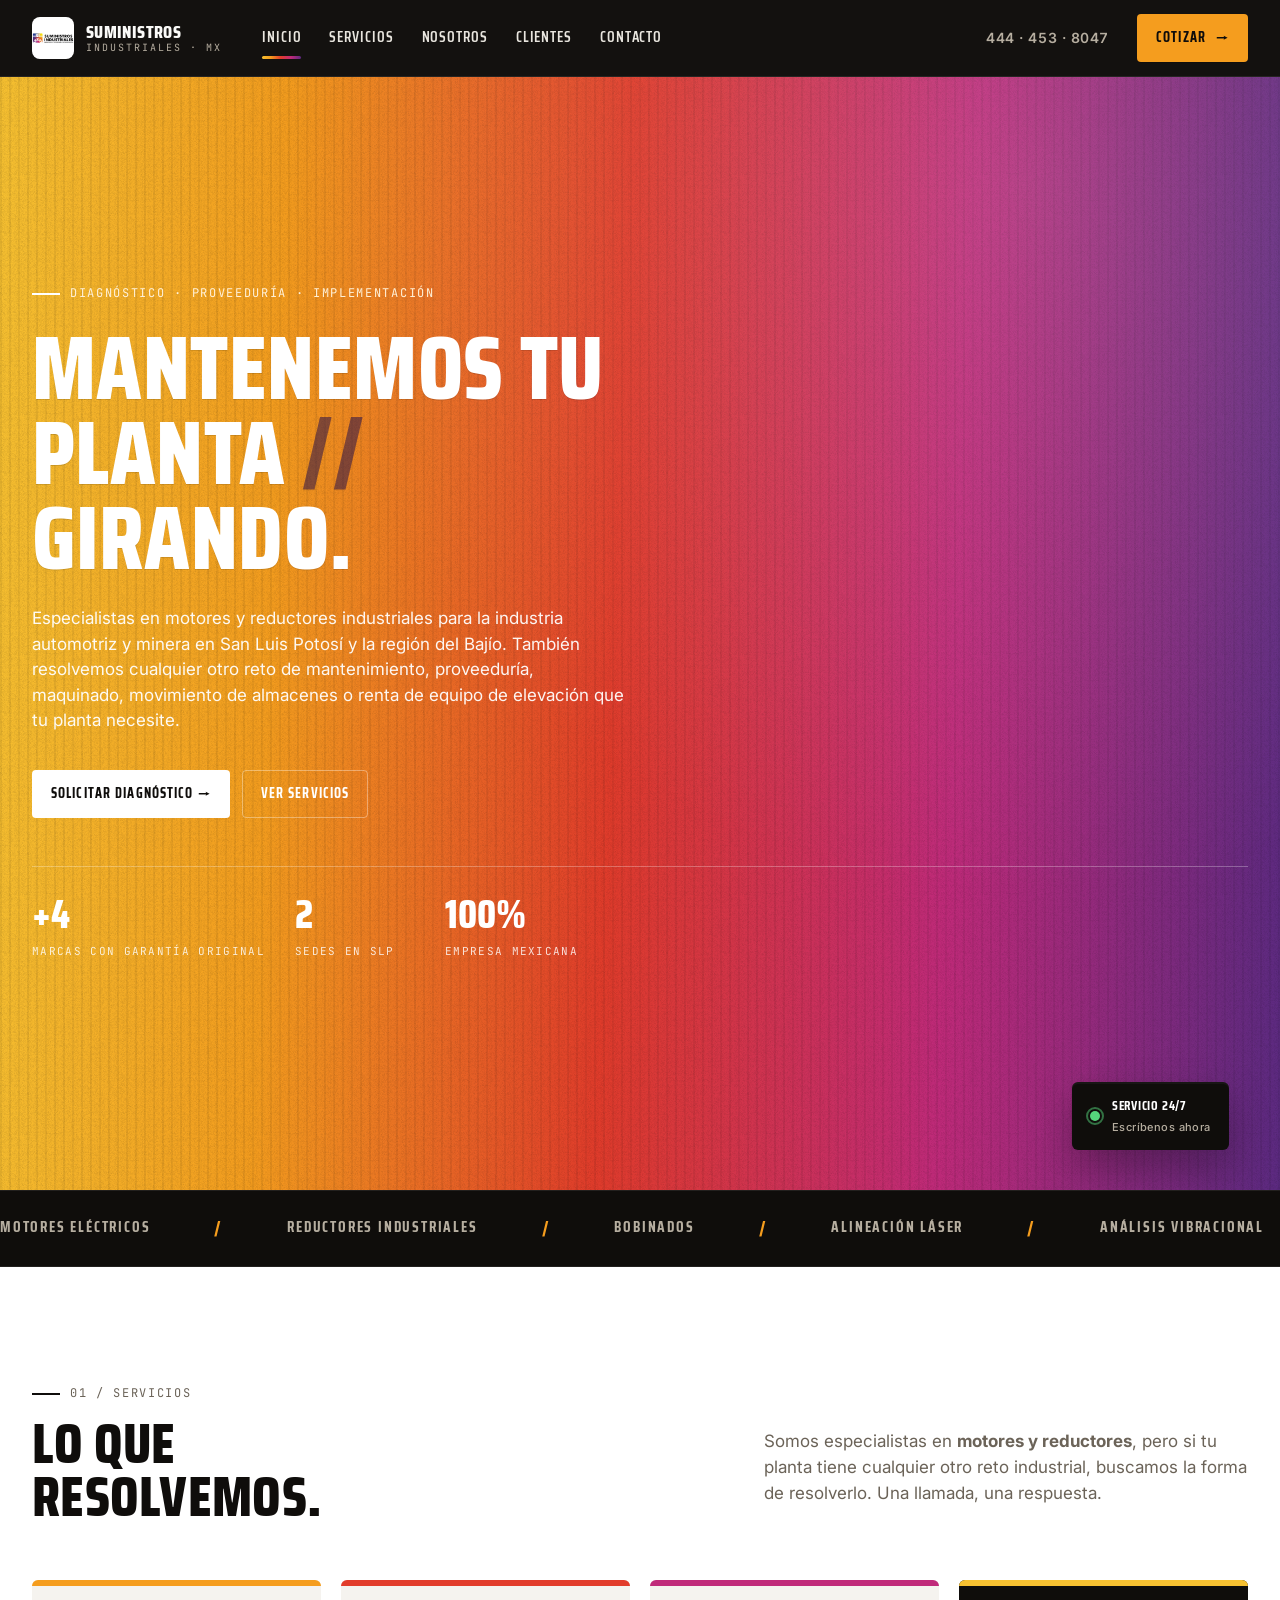
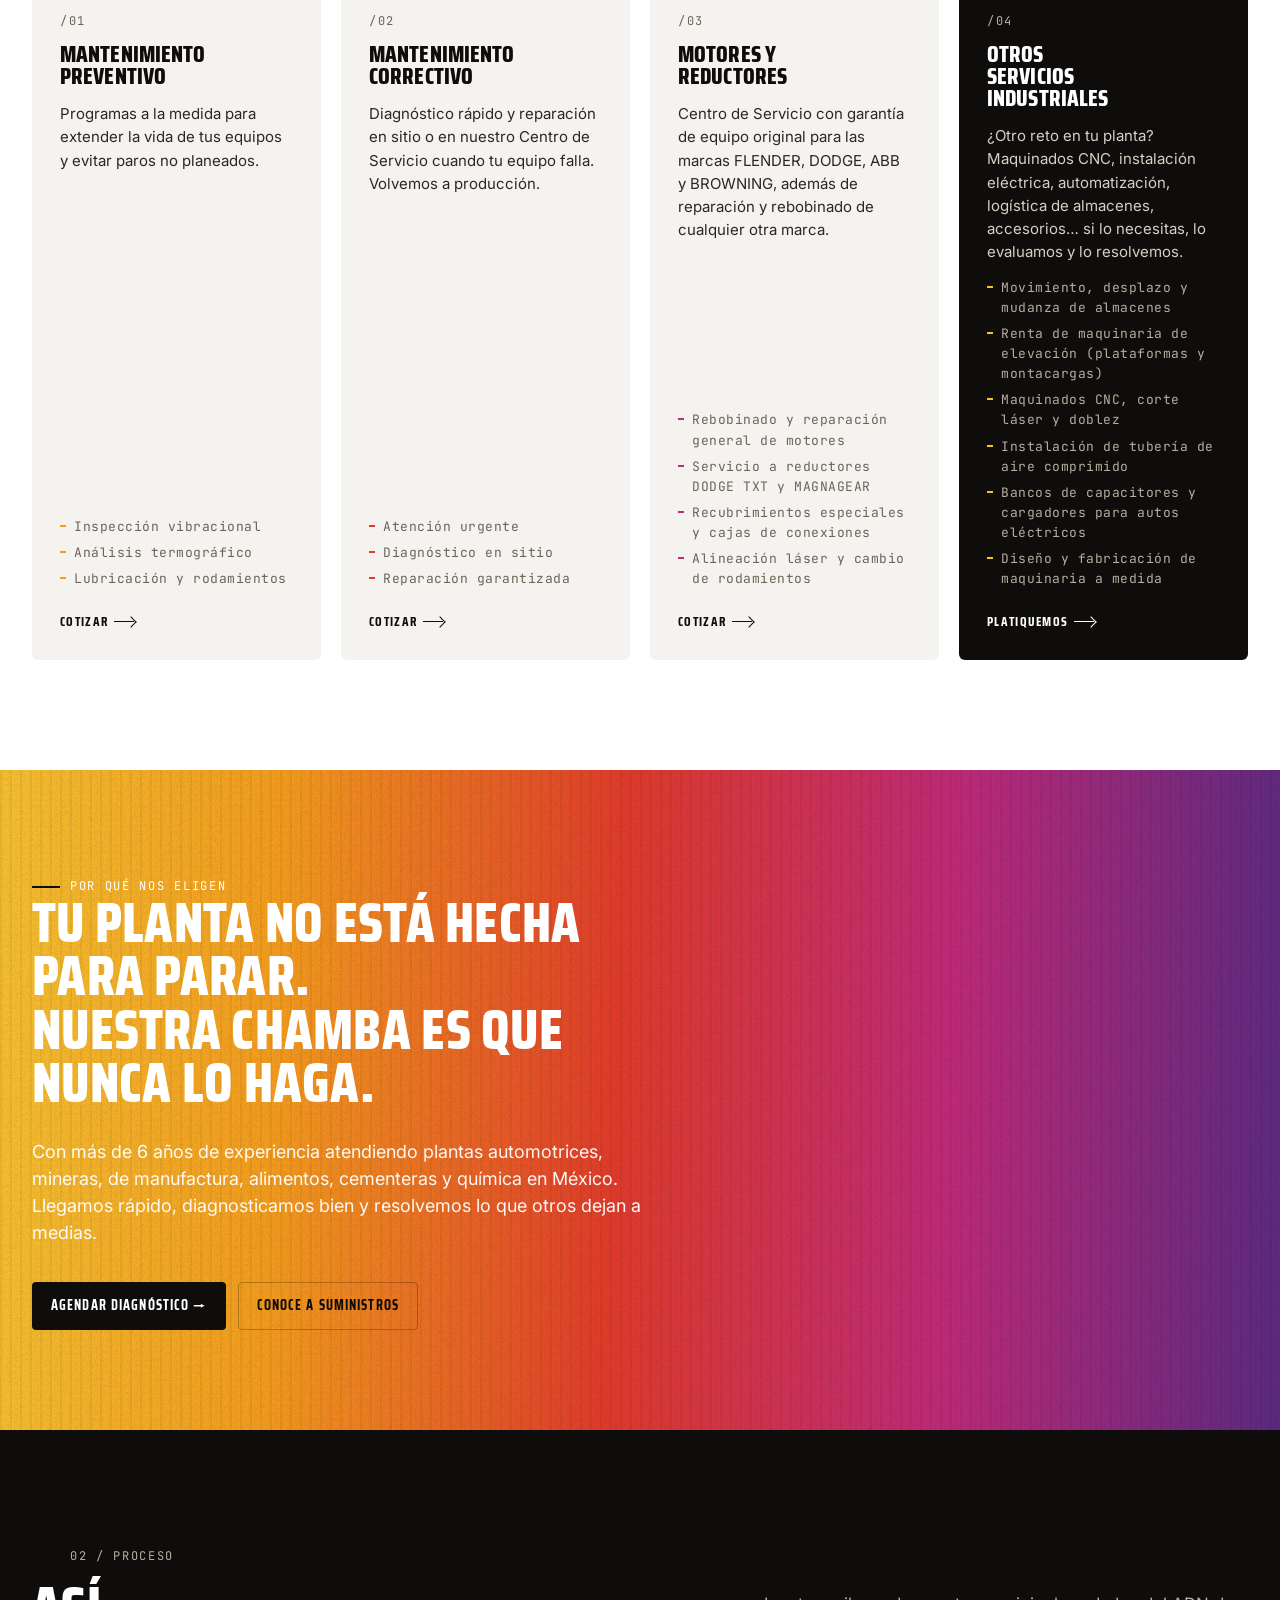
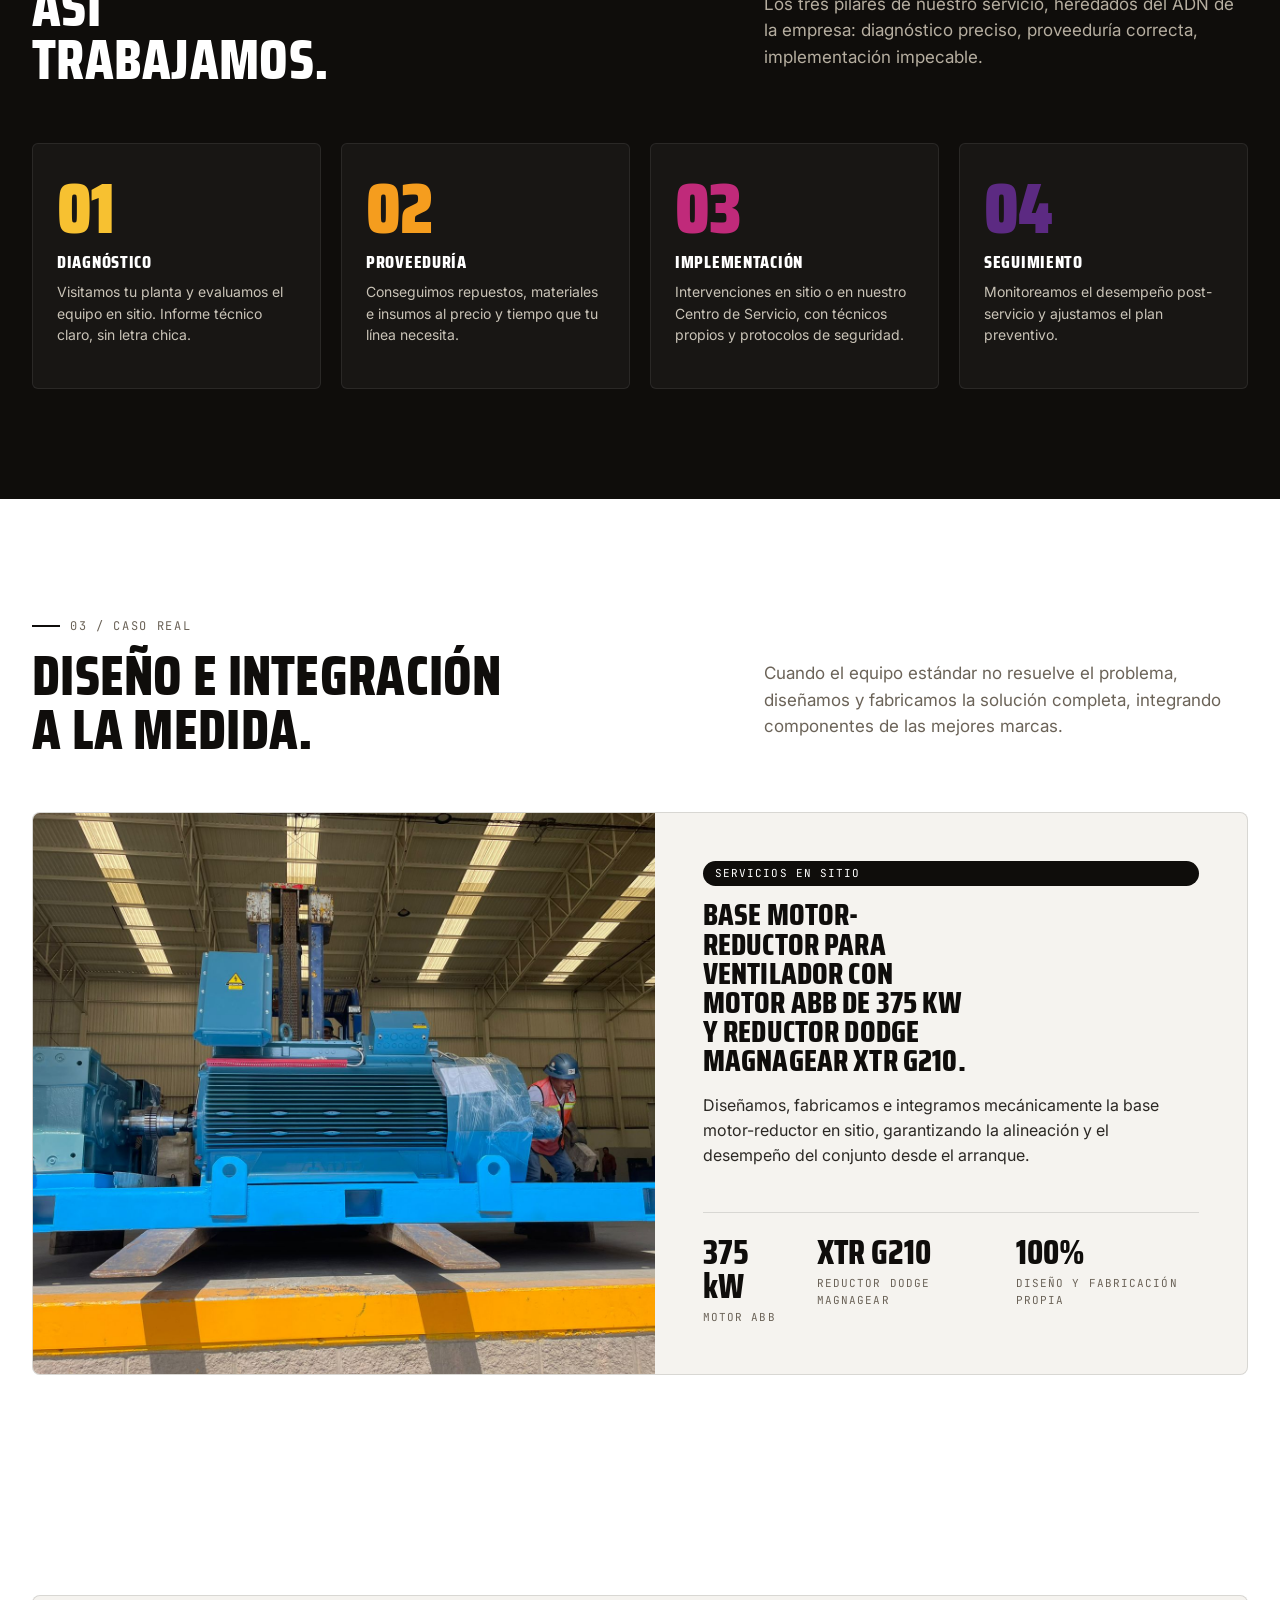
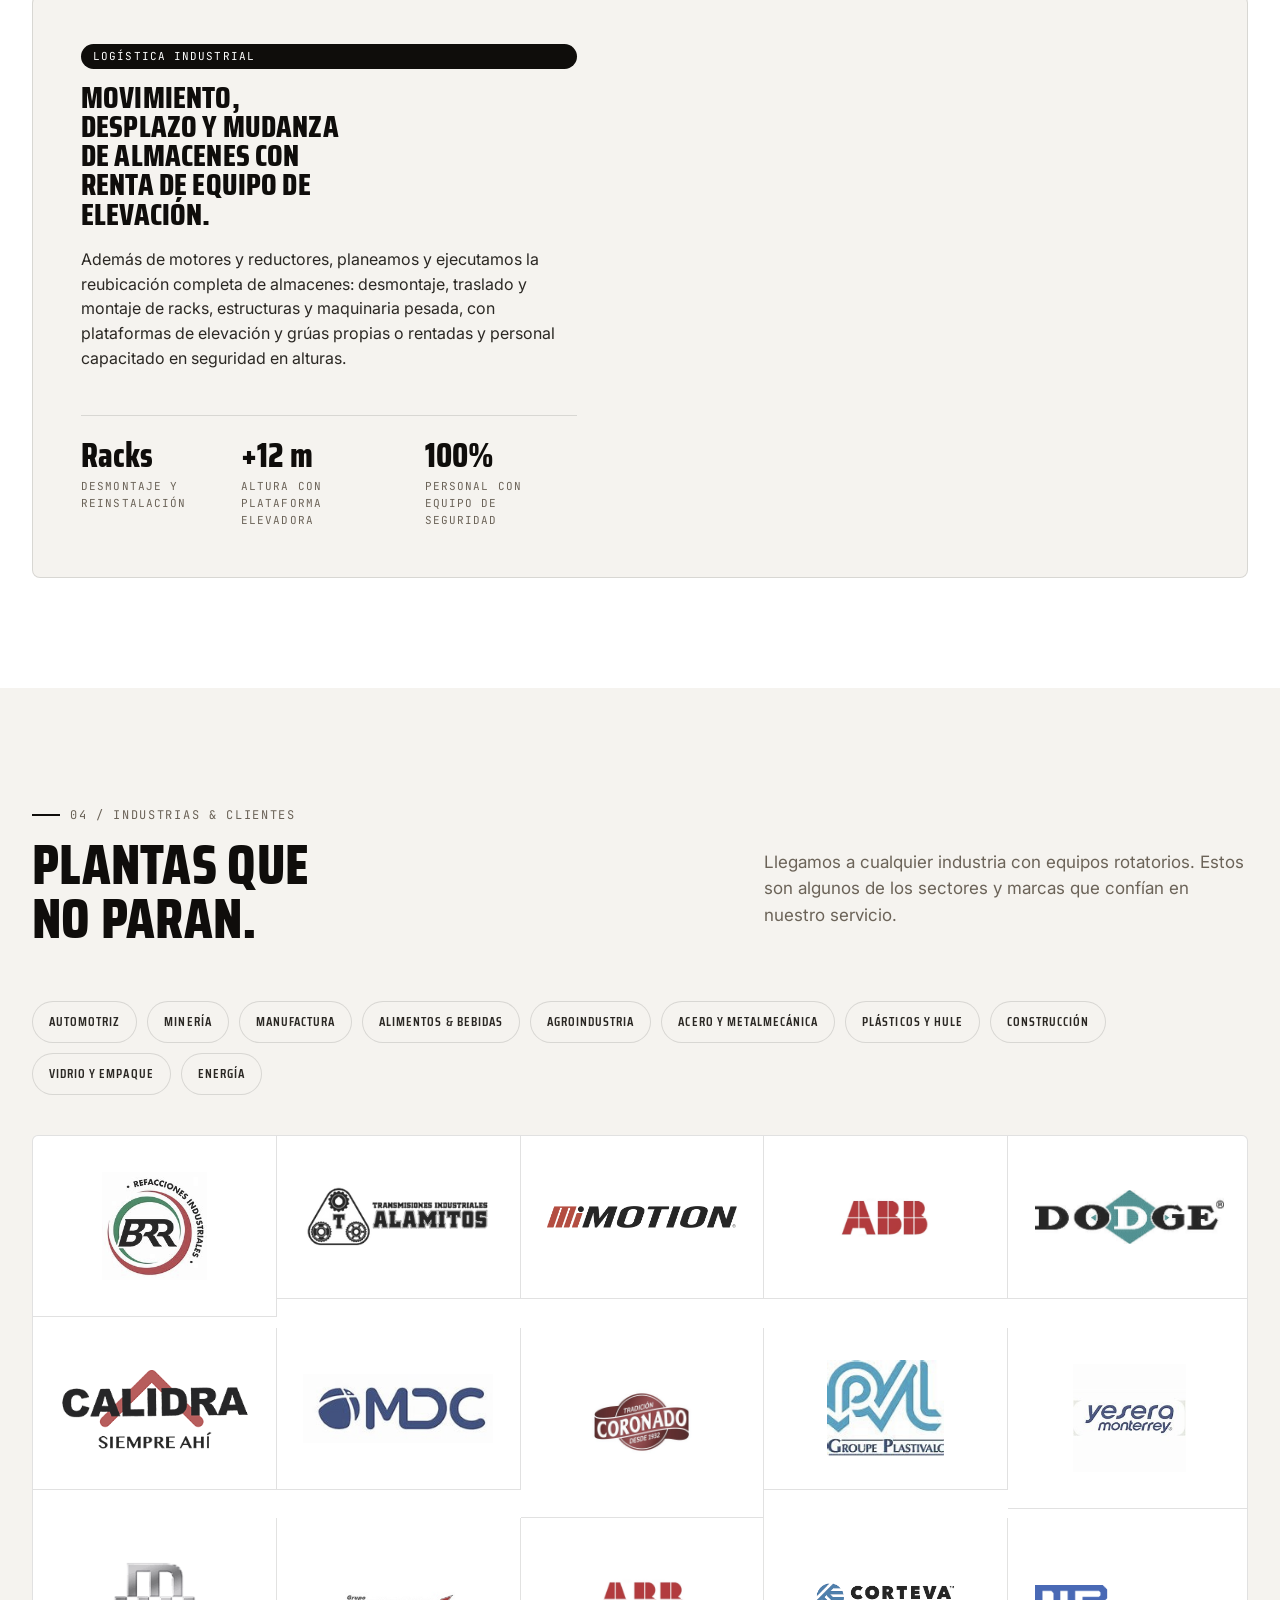
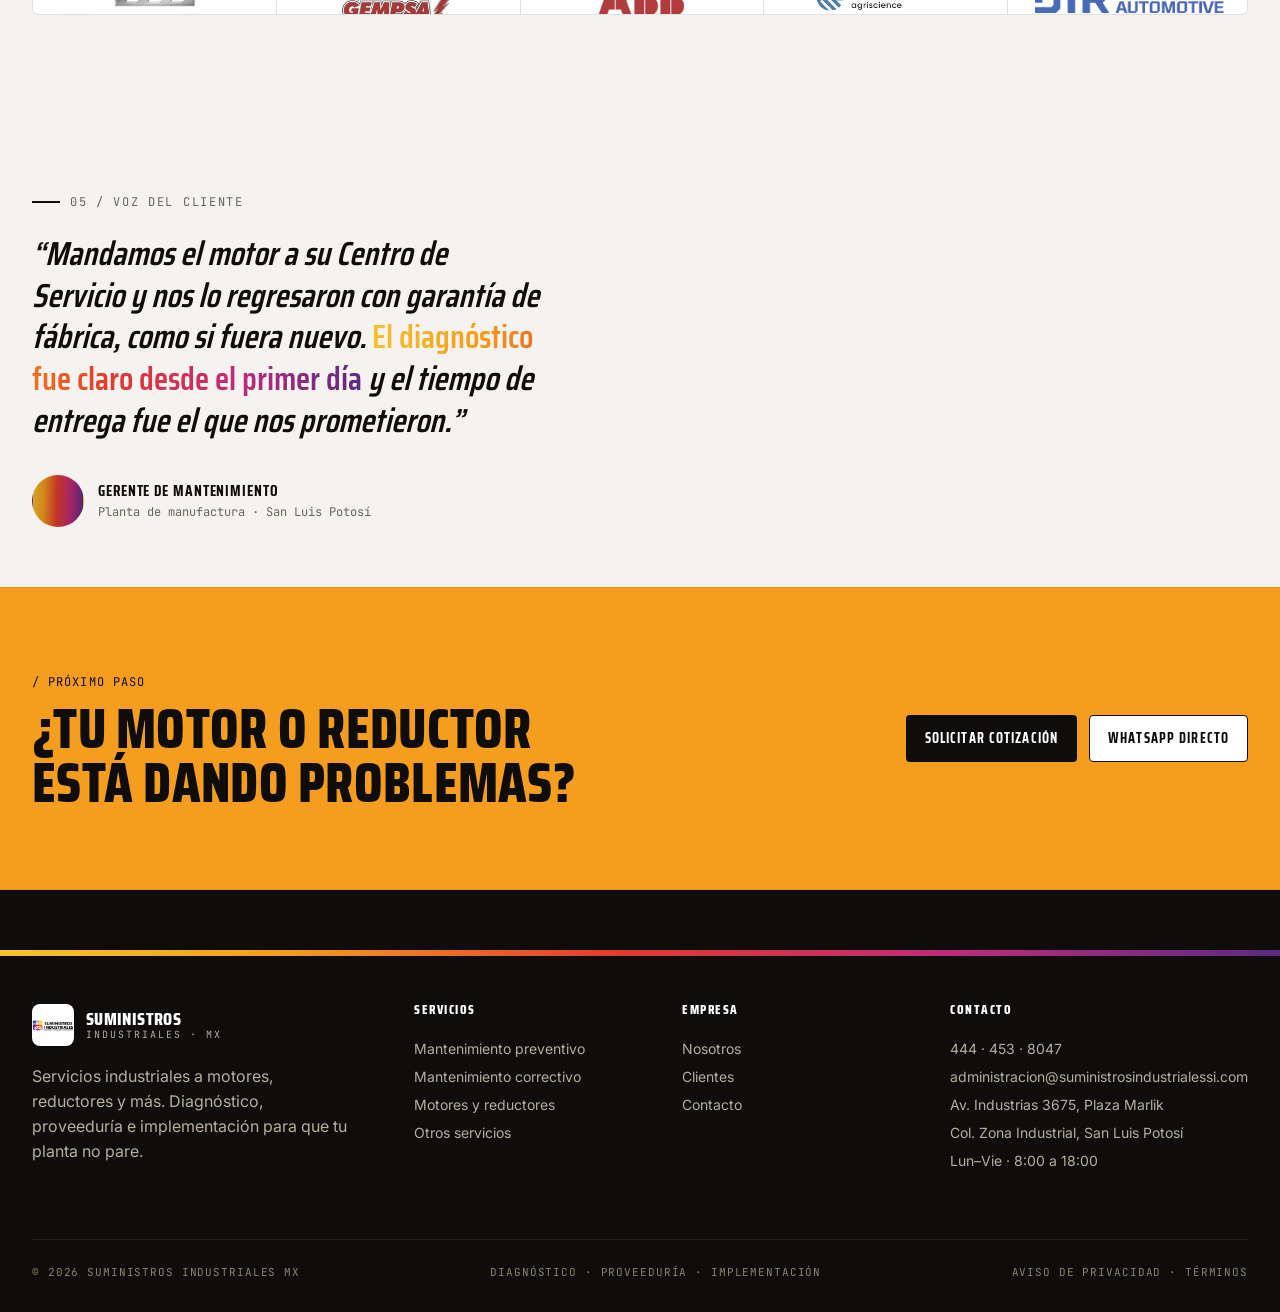
==== commit 081f9b90: "Add files via upload" ====
--- a/index.html
+++ b/index.html
@@ -1,4 +1,4 @@
-<!doctype html><!doctype html>
+<!doctype html>
 <html lang="es">
 <head>
 <meta charset="utf-8" />
@@ -887,9 +887,7 @@
         </div>
         <p class="meta">No somos un call center. Cuando llamas, te contesta alguien que ha abierto un motor en su vida.</p>
       </div>
-      <div class="about-img" style="min-height:320px; margin-top:40px">
-        <div class="ph">Equipo SI<br>Foto próximamente</div>
-      </div>
+      <div class="about-img has-photo" style="min-height:420px; margin-top:40px; background-image:url('assets/fotos/equipo.jpg'); background-size:cover; background-position:center top"></div>
     </div>
   </section>
 
@@ -1359,1318 +1357,3 @@
 
 </body>
 </html>
-<html lang="es">
-<head>
-<meta charset="utf-8" />
-<meta name="viewport" content="width=device-width, initial-scale=1" />
-<meta name="description" content="Diagnóstico y Proveeduría SI — Centro de Servicio para motores y reductores FLENDER, DODGE, ABB y BROWNING. Mantenimiento preventivo, correctivo, maquinados y proveeduría industrial en San Luis Potosí." />
-<title>Suministros Industriales (SI) — Centro de Servicio de motores y reductores en San Luis Potosí</title>
-<link rel="preconnect" href="https://fonts.googleapis.com">
-<link rel="preconnect" href="https://fonts.gstatic.com" crossorigin>
-<link href="https://fonts.googleapis.com/css2?family=Saira+Condensed:wght@500;600;700;800;900&family=Inter:wght@400;500;600;700&family=JetBrains+Mono:wght@400;500&display=swap" rel="stylesheet">
-<style>
-  :root{
-    --bg: #ffffff;
-    --panel: #f5f3ef;
-    --ink: #0f0d0b;
-    --ink-soft:#2b2824;
-    --muted: #6b6358;
-    --rule: rgba(15,13,11,0.12);
-    --c-yellow:#f7c131;
-    --c-orange:#f59d1e;
-    --c-red:#e23c2b;
-    --c-magenta:#c02a7a;
-    --c-purple:#5c2a82;
-    --grad: linear-gradient(92deg, var(--c-yellow) 0%, var(--c-orange) 22%, var(--c-red) 48%, var(--c-magenta) 74%, var(--c-purple) 100%);
-    --grad-soft: linear-gradient(92deg, rgba(247,193,49,0.18), rgba(192,42,122,0.18));
-  }
-  *{box-sizing:border-box}
-  html,body{margin:0;padding:0}
-  body{
-    background: var(--bg); color: var(--ink);
-    font-family: 'Inter', system-ui, -apple-system, Segoe UI, Roboto, sans-serif;
-    font-size: 16px; line-height:1.55;
-    -webkit-font-smoothing: antialiased;
-  }
-  img{max-width:100%; display:block}
-  a{color:inherit; text-decoration:none}
-  button{font:inherit; cursor:pointer}
-
-  .h, h1,h2,h3,h4{
-    font-family:'Saira Condensed', 'Inter', sans-serif;
-    font-weight:800;
-    letter-spacing:0.005em;
-    text-transform:uppercase;
-    line-height: 0.95;
-    margin:0;
-  }
-  h1{font-size: clamp(52px, 7vw, 112px)}
-  h2{font-size: clamp(36px, 4.4vw, 68px)}
-  h3{font-size: clamp(22px, 1.8vw, 28px)}
-  h4{font-size: 18px; letter-spacing:0.04em}
-
-  .mono{font-family:'JetBrains Mono', monospace; font-size:12px; letter-spacing:0.09em; text-transform:uppercase; color:var(--muted)}
-  .container{max-width:1320px; margin:0 auto; padding: 0 32px}
-  .eyebrow{font-family:'JetBrains Mono', monospace; font-size:12px; letter-spacing:0.14em; text-transform:uppercase; color:var(--muted); display:inline-flex; align-items:center; gap:10px}
-  .eyebrow::before{content:""; width:28px; height:2px; background:var(--ink)}
-
-  /* ---------- NAV ---------- */
-  .nav{
-    position:sticky; top:0; z-index:50;
-    background: rgba(15,13,11,0.98);
-    color:#fafaf8;
-    backdrop-filter: blur(10px);
-    border-bottom: 1px solid rgba(255,255,255,0.08);
-  }
-  .nav-inner{
-    display:flex; align-items:center; gap:28px;
-    padding: 14px 32px; max-width: 1400px; margin:0 auto;
-  }
-  .logo{
-    display:flex; align-items:center; gap:12px;
-  }
-  .logo-mark{
-    width:42px; height:42px; border-radius:8px;
-    object-fit:contain; display:block;
-    background:#fff;
-    box-shadow: inset 0 0 0 1px rgba(255,255,255,0.2);
-  }
-  .logo-text{line-height:1; display:flex; flex-direction:column}
-  .logo-text .a{font-family:'Saira Condensed'; font-weight:800; font-size:18px; letter-spacing:0.02em; text-transform:uppercase}
-  .logo-text .b{font-family:'JetBrains Mono', monospace; font-size:10px; letter-spacing:0.2em; color:#b6aea0; margin-top:2px; text-transform:uppercase}
-
-  .nav-links{display:flex; gap:28px; margin-left:12px}
-  .nav-links a{
-    font-family:'Saira Condensed', sans-serif; font-weight:600;
-    text-transform:uppercase; letter-spacing:0.06em; font-size:15px;
-    color:#e9e6df; padding:6px 0; position:relative;
-  }
-  .nav-links a.active::after, .nav-links a:hover::after{
-    content:""; position:absolute; left:0; right:0; bottom:-4px;
-    height:3px; background:var(--grad); border-radius:2px;
-  }
-  .nav-spacer{flex:1}
-  .nav-phone{font-family:'JetBrains Mono', monospace; font-size:12px; color:#b6aea0; letter-spacing:0.06em}
-  .btn{
-    display:inline-flex; align-items:center; gap:10px;
-    padding:12px 18px;
-    font-family:'Saira Condensed', sans-serif; font-weight:700;
-    text-transform:uppercase; letter-spacing:0.08em; font-size:14px;
-    border-radius: 4px;
-    border: 1.5px solid transparent;
-    transition: transform 0.15s ease, box-shadow 0.2s ease, background 0.2s ease;
-    white-space:nowrap;
-  }
-  .btn:hover{transform: translateY(-1px)}
-  .btn-primary{
-    background: var(--c-orange); color: var(--ink);
-    box-shadow: 0 1px 0 rgba(0,0,0,0.15);
-  }
-  .btn-primary:hover{background:#ffae33}
-  .btn-dark{background: var(--ink); color:#fff}
-  .btn-light{background:#fff; color:var(--ink)}
-  .btn-ghost{background: transparent; color:#fff; border-color: rgba(255,255,255,0.35)}
-  .btn-ghost:hover{background: rgba(255,255,255,0.08)}
-  .btn-link{padding:0; background:none; color:inherit; letter-spacing:0.08em; border-bottom:2px solid currentColor; border-radius:0}
-
-  .nav-mobile{display:none}
-
-  /* ---------- HERO ---------- */
-  .hero{
-    position:relative;
-    color:#fff;
-    overflow:hidden;
-    isolation:isolate;
-    background: var(--ink);
-  }
-  .hero::before{
-    content:""; position:absolute; inset:0;
-    background: var(--grad);
-    z-index:0;
-  }
-  .hero::after{
-    content:""; position:absolute; inset:0; z-index:1;
-    background:
-      radial-gradient(ellipse at 80% 10%, rgba(255,255,255,0.12), transparent 50%),
-      repeating-linear-gradient(90deg, rgba(0,0,0,0.06) 0 2px, transparent 2px 9px),
-      url("data:image/svg+xml;utf8,<svg xmlns='http://www.w3.org/2000/svg' width='240' height='240'><filter id='n'><feTurbulence baseFrequency='0.85' numOctaves='2' seed='5'/><feColorMatrix values='0 0 0 0 0 0 0 0 0 0 0 0 0 0 0 0 0 0 0.16 0'/></filter><rect width='100%' height='100%' filter='url(%23n)'/></svg>");
-    pointer-events:none;
-  }
-  .hero-inner{position:relative; z-index:2; padding: 90px 32px 120px; max-width:1400px; margin:0 auto}
-  .hero .eyebrow{color:#fff1d8}
-  .hero .eyebrow::before{background:#fff}
-  .hero h1{
-    color:#fff;
-    text-shadow: 0 1px 0 rgba(0,0,0,0.12);
-    margin-top:22px;
-    max-width: 14ch;
-  }
-  .hero h1 .slash{color:#2a1148; opacity:0.55}
-  .hero-sub{
-    max-width: 54ch; margin-top:26px;
-    font-size: clamp(17px, 1.2vw, 20px); color: rgba(255,255,255,0.94); line-height:1.5;
-  }
-  .hero-actions{display:flex; gap:12px; margin-top:36px; flex-wrap:wrap}
-  .hero-meta{
-    display:flex; gap:30px; margin-top:48px; padding-top:28px;
-    border-top: 1px solid rgba(255,255,255,0.28); flex-wrap:wrap;
-  }
-  .hero-meta > div{min-width: 120px}
-  .hero-meta .val{font-family:'Saira Condensed'; font-weight:800; font-size: 40px; color:#fff; line-height:1}
-  .hero-meta .lbl{font-family:'JetBrains Mono', monospace; font-size:11px; letter-spacing:0.12em; text-transform:uppercase; color:rgba(255,255,255,0.82); margin-top:8px}
-
-  /* Floating tag */
-  .hero-tag{
-    position:absolute; right: 4vw; bottom: 40px; z-index:3;
-    background: var(--ink); color:#fff;
-    padding: 14px 18px; border-radius: 6px;
-    font-family:'Saira Condensed'; font-weight:700; text-transform:uppercase;
-    letter-spacing:0.06em; font-size:13px;
-    box-shadow: 0 18px 40px rgba(0,0,0,0.28), 0 2px 0 rgba(255,255,255,0.04) inset;
-    display:flex; align-items:center; gap:12px;
-    max-width: 320px;
-  }
-  .hero-tag .pulse{
-    width:10px; height:10px; border-radius:50%; background:#55d67c; position:relative;
-  }
-  .hero-tag .pulse::before{
-    content:""; position:absolute; inset:-4px; border-radius:50%; border:2px solid #55d67c; opacity:0.5;
-    animation: pulse 1.8s ease-out infinite;
-  }
-  @keyframes pulse{0%{transform:scale(0.7); opacity:0.6}100%{transform:scale(1.8); opacity:0}}
-  .hero-tag small{font-family:'Inter'; font-weight:500; font-size:11px; color:#b6aea0; letter-spacing:0.04em; text-transform:none; display:block; margin-top:2px}
-
-  /* ---------- MARQUEE ---------- */
-  .marquee{
-    background: var(--ink); color:#b6aea0;
-    border-top: 1px solid rgba(255,255,255,0.08);
-    border-bottom: 1px solid rgba(255,255,255,0.08);
-    overflow:hidden; position:relative;
-  }
-  .marquee-track{
-    display:flex; gap:64px; padding: 22px 0;
-    animation: slide 45s linear infinite;
-    white-space:nowrap;
-    font-family:'Saira Condensed', sans-serif; font-weight:700;
-    letter-spacing:0.12em; text-transform:uppercase; font-size:15px;
-  }
-  .marquee-track span{display:inline-flex; align-items:center; gap:64px}
-  .marquee-track .sep{color:var(--c-orange); font-size:20px}
-  @keyframes slide{from{transform:translateX(0)}to{transform:translateX(-50%)}}
-
-  /* ---------- SECTIONS ---------- */
-  section{padding: 110px 0}
-  .sec-head{display:flex; align-items:flex-end; justify-content:space-between; gap:40px; flex-wrap:wrap; margin-bottom:56px}
-  .sec-head .title h2{margin-top:14px; max-width: 18ch}
-  .sec-head .meta{max-width: 44ch; color:var(--muted); font-size:17px}
-
-  /* Services */
-  .svc-grid{
-    display:grid; grid-template-columns: repeat(4, 1fr); gap: 20px;
-  }
-  .svc{
-    background: var(--panel);
-    border-radius: 6px;
-    padding: 32px 28px 28px;
-    min-height: 340px;
-    display:flex; flex-direction:column;
-    position:relative; overflow:hidden;
-    transition: transform 0.25s ease;
-  }
-  .svc:hover{transform: translateY(-4px)}
-  .svc::before{
-    content:""; position:absolute; inset: 0 0 auto 0; height:6px;
-    background: var(--bar, var(--c-orange));
-  }
-  .svc .num{
-    font-family:'JetBrains Mono', monospace; font-size:12px; color: var(--muted);
-    letter-spacing:0.14em;
-  }
-  .svc h3{margin-top:14px; max-width: 12ch; color: var(--ink)}
-  .svc p{color: var(--ink-soft); font-size:15px; flex:1; margin: 14px 0 0}
-  .svc ul{margin: 14px 0 0; padding:0; list-style:none; display:flex; flex-direction:column; gap:6px}
-  .svc ul li{font-size:13px; color:var(--muted); font-family:'JetBrains Mono', monospace; letter-spacing:0.04em; padding-left:14px; position:relative}
-  .svc ul li::before{content:""; position:absolute; left:0; top:8px; width:6px; height:2px; background:var(--bar)}
-  .svc .foot{display:flex; align-items:center; justify-content:space-between; margin-top:22px}
-  .svc .more{
-    font-family:'Saira Condensed', sans-serif; font-weight:700; text-transform:uppercase;
-    font-size:13px; letter-spacing:0.1em; color:var(--ink);
-    display:inline-flex; align-items:center; gap:6px;
-  }
-  .svc .more .arrow{width:20px; height:1.5px; background:var(--ink); position:relative; transition: width 0.2s}
-  .svc .more .arrow::after{content:""; position:absolute; right:-1px; top:-3px; width:7px; height:7px; border-top:1.5px solid var(--ink); border-right:1.5px solid var(--ink); transform:rotate(45deg)}
-  .svc:hover .more .arrow{width:30px}
-  .svc.dark{background: var(--ink); color:#fff}
-  .svc.dark .num{color:#b6aea0}
-  .svc.dark h3{color:#fff}
-  .svc.dark p{color:#d6d0c4}
-  .svc.dark .more{color:#fff}
-  .svc.dark .more .arrow{background:#fff}
-  .svc.dark .more .arrow::after{border-color:#fff}
-  .svc.dark ul li{color:#b6aea0}
-
-  /* Manifesto */
-  .manifesto{
-    background: var(--grad);
-    color:#fff; text-align:left; padding:100px 0;
-    position:relative; overflow:hidden;
-  }
-  .manifesto::after{
-    content:""; position:absolute; inset:0;
-    background: repeating-linear-gradient(90deg, rgba(0,0,0,0.05) 0 2px, transparent 2px 10px),
-      url("data:image/svg+xml;utf8,<svg xmlns='http://www.w3.org/2000/svg' width='240' height='240'><filter id='n'><feTurbulence baseFrequency='0.85' numOctaves='2'/><feColorMatrix values='0 0 0 0 0 0 0 0 0 0 0 0 0 0 0 0 0 0 0.14 0'/></filter><rect width='100%' height='100%' filter='url(%23n)'/></svg>");
-    pointer-events:none;
-  }
-  .manifesto .container{position:relative; z-index:2}
-  .manifesto h2{color:#fff; max-width: 22ch}
-  .manifesto .lead{max-width: 56ch; margin-top: 28px; font-size: 18px; color: rgba(255,255,255,0.95); line-height:1.5}
-
-  /* Process */
-  .process{background:var(--ink); color:#fff}
-  .process h2{color:#fff}
-  .process .mono{color:#b6aea0}
-  .process-grid{display:grid; grid-template-columns:repeat(4, 1fr); gap:20px; margin-top: 40px}
-  .step{
-    background: rgba(255,255,255,0.04);
-    border: 1px solid rgba(255,255,255,0.08);
-    padding: 28px 24px; border-radius: 6px;
-    position:relative;
-  }
-  .step .n{font-family:'Saira Condensed'; font-weight:900; font-size: 72px; color: var(--accent, var(--c-orange)); line-height:1; letter-spacing:-0.02em}
-  .step h4{color:#fff; margin-top:10px; text-transform:uppercase}
-  .step p{color:#c9c3b7; font-size:14px; margin-top:10px}
-
-  /* Case card */
-  .case{
-    display:grid; grid-template-columns: 1.05fr 1fr; gap:0;
-    border-radius: 8px; overflow:hidden; background: var(--panel);
-    border: 1px solid var(--rule);
-  }
-  .case-img{
-    background: linear-gradient(180deg, #2a241c, #0e0c09); position:relative; min-height:440px; color:#7d7162;
-    display:grid; place-items:center;
-  }
-  .case-img .ph{
-    position:absolute; inset:20px; border:1px dashed rgba(255,255,255,0.16);
-    border-radius:4px;
-    display:grid; place-items:center;
-    font-family:'JetBrains Mono', monospace; font-size:12px; letter-spacing:0.1em; text-align:center;
-    color:#8c8170;
-  }
-  .case-body{padding:48px; display:flex; flex-direction:column; justify-content:center}
-  .case-body .tag{display:inline-block; background: var(--ink); color:#fff; padding:4px 12px; border-radius:999px; font-family:'JetBrains Mono', monospace; font-size:11px; letter-spacing:0.1em; text-transform:uppercase}
-  .case-body h3{font-size: clamp(26px, 2.4vw, 38px); margin-top:14px; max-width: 18ch}
-  .case-body p{margin-top:18px; color:var(--ink-soft); font-size:16px}
-  .case-stats{display:flex; gap:36px; margin-top:28px; border-top:1px solid var(--rule); padding-top:22px}
-  .case-stats .val{font-family:'Saira Condensed'; font-weight:800; font-size:34px; color:var(--ink); line-height:1}
-  .case-stats .lbl{font-family:'JetBrains Mono', monospace; font-size:11px; letter-spacing:0.1em; text-transform:uppercase; color:var(--muted); margin-top:6px}
-
-  /* Industries */
-  .industries{display:flex; flex-wrap:wrap; gap:10px}
-  .industries .chip{
-    padding: 10px 16px; border-radius: 999px; border: 1.5px solid var(--rule);
-    font-family:'Saira Condensed'; font-weight:600; text-transform:uppercase; font-size:13px; letter-spacing:0.08em;
-    background: var(--panel);
-    color: var(--ink-soft);
-    cursor: default;
-  }
-
-  /* Clients grid */
-  .clients-grid{
-    display:grid; grid-template-columns: repeat(6, 1fr);
-    border: 1px solid var(--rule); border-radius: 6px; overflow:hidden; background:#fff;
-  }
-  .clients-grid .cell{
-    aspect-ratio: 3/2; display:grid; place-items:center;
-    border-right:1px solid var(--rule); border-bottom:1px solid var(--rule);
-    font-family:'Saira Condensed', sans-serif; font-weight:700; text-transform:uppercase;
-    color:#a79d8f; font-size:15px; letter-spacing:0.1em;
-    transition: background 0.15s;
-  }
-  .clients-grid .cell:hover{background: var(--panel); color: var(--ink)}
-  .clients-grid .cell:nth-child(6n){border-right:none}
-  .clients-grid .cell:nth-last-child(-n+6){border-bottom:none}
-  .clients-grid .cell img, .clients-featured .cell img{
-    max-width:78%; max-height:60%; object-fit:contain;
-    filter: grayscale(1) opacity(0.55); transition: filter 0.2s ease;
-  }
-  .clients-grid .cell:hover img, .clients-featured .cell:hover img{filter:grayscale(0) opacity(1)}
-
-  /* Testimonial */
-  .testi{
-    background: var(--panel); padding: 60px 0; border-radius:0;
-  }
-  .testi-quote{
-    font-family:'Saira Condensed'; font-weight:600; font-style:italic;
-    font-size: clamp(26px, 2.6vw, 42px); line-height:1.25; max-width: 32ch; color:var(--ink);
-    text-transform:none; letter-spacing:0;
-  }
-  .testi-quote .accent{background: var(--grad); -webkit-background-clip:text; background-clip:text; color:transparent; font-style:normal}
-  .testi-cite{display:flex; align-items:center; gap:14px; margin-top: 30px}
-  .avatar{width:52px; height:52px; border-radius:50%; background: var(--grad); border: 1px solid var(--rule); position:relative; overflow:hidden}
-  .avatar::after{content:""; position:absolute; inset:0; background:#0f0d0b; opacity:0.15}
-  .testi-cite .name{font-family:'Saira Condensed'; font-weight:700; text-transform:uppercase; font-size:15px; letter-spacing:0.06em}
-  .testi-cite .role{font-family:'JetBrains Mono', monospace; font-size:12px; color:var(--muted)}
-
-  /* Final CTA */
-  .final-cta{
-    padding: 80px 0; background: var(--c-orange); color: var(--ink);
-    border-top: 1px solid rgba(0,0,0,0.08); border-bottom: 1px solid rgba(0,0,0,0.08);
-  }
-  .final-cta-inner{display:flex; align-items:center; justify-content:space-between; gap:40px; flex-wrap:wrap}
-  .final-cta h2{max-width: 22ch}
-
-  /* Footer */
-  footer{background: var(--ink); color:#d6d0c4; padding: 60px 0 30px}
-  footer .strip{height:6px; background: var(--grad); margin-bottom: 48px}
-  .footer-grid{display:grid; grid-template-columns: 1.5fr 1fr 1fr 1fr; gap: 40px}
-  footer h4{color:#fff; text-transform:uppercase; font-size:13px; letter-spacing:0.12em; margin-bottom: 18px}
-  footer a, footer li{font-family:'Inter'; font-size:14px; color:#b6aea0; line-height:2}
-  footer a:hover{color:#fff}
-  footer ul{list-style:none; padding:0; margin:0}
-  .footer-legal{
-    display:flex; justify-content:space-between; align-items:center; flex-wrap:wrap; gap:20px;
-    margin-top: 60px; padding-top: 24px; border-top:1px solid rgba(255,255,255,0.08);
-    font-family:'JetBrains Mono', monospace; font-size:11px; letter-spacing:0.08em; color:#8a8273; text-transform:uppercase;
-  }
-
-  /* ---------- SUB PAGES ---------- */
-  .page-hero{
-    background: var(--ink); color:#fff; padding: 100px 0 70px; position:relative; overflow:hidden;
-  }
-  .page-hero::after{
-    content:""; position:absolute; left:0; right:0; bottom:0; height:6px; background:var(--grad);
-  }
-  .page-hero .eyebrow{color:#f5c886}
-  .page-hero .eyebrow::before{background:#f5c886}
-  .page-hero h1{font-size: clamp(48px, 6vw, 96px); max-width: 16ch; margin-top:18px}
-  .page-hero p{max-width: 60ch; color: #d6d0c4; font-size:18px; margin-top:22px}
-
-  .about-grid{display:grid; grid-template-columns: 1fr 1fr; gap: 60px; align-items:center}
-  .about-img{
-    background: linear-gradient(180deg, #2a241c, #0e0c09);
-    min-height: 460px; border-radius:8px; position:relative; overflow:hidden;
-    color:#7d7162;
-  }
-  .about-img::after{
-    content:""; position:absolute; inset:14px; border:1px dashed rgba(255,255,255,0.18); border-radius:4px;
-  }
-  .about-img.has-photo::after{display:none}
-  .about-img .ph{position:absolute; left:50%; top:50%; transform:translate(-50%,-50%); font-family:'JetBrains Mono', monospace; font-size:12px; letter-spacing:0.14em; text-align:center}
-
-  .values{display:grid; grid-template-columns:repeat(4, 1fr); gap:16px; margin-top: 40px}
-  .value{
-    background: var(--panel); padding: 28px; border-radius: 6px; min-height: 180px;
-    position:relative; overflow:hidden;
-  }
-  .value::before{content:""; position:absolute; top:0; left:0; right:0; height:4px; background:var(--vc, var(--c-orange))}
-  .value h4{text-transform:uppercase; color: var(--ink)}
-  .value p{font-size:14px; color:var(--ink-soft); margin-top:10px}
-
-  .team{display:grid; grid-template-columns:repeat(4, 1fr); gap:18px; margin-top: 40px}
-  .person .ph{
-    aspect-ratio: 3/4; background: linear-gradient(180deg, #1f1b16, #0e0c09); border-radius:6px;
-    display:grid; place-items:center; color:#7d7162;
-    font-family:'JetBrains Mono', monospace; font-size:11px; letter-spacing:0.1em;
-    position:relative; overflow:hidden;
-  }
-  .person .ph::after{content:""; position:absolute; inset:12px; border:1px dashed rgba(255,255,255,0.18); border-radius:3px}
-  .person .name{font-family:'Saira Condensed'; font-weight:800; text-transform:uppercase; letter-spacing:0.04em; font-size:17px; margin-top:14px}
-  .person .role{font-family:'JetBrains Mono', monospace; font-size:11px; color:var(--muted); margin-top:4px; letter-spacing:0.08em; text-transform:uppercase}
-
-  /* Clients page */
-  .clients-featured{display:grid; grid-template-columns: repeat(5, 1fr); border:1px solid var(--rule); border-radius:8px; overflow:hidden; background:#fff}
-  .clients-featured .cell{aspect-ratio: 3/2; display:grid; place-items:center; border-right:1px solid var(--rule); border-bottom:1px solid var(--rule); font-family:'Saira Condensed'; font-weight:700; color:#a79d8f; font-size:16px; text-transform:uppercase; letter-spacing:0.1em}
-  .clients-featured .cell:nth-child(5n){border-right:none}
-  .clients-featured .cell:nth-last-child(-n+5){border-bottom:none}
-
-  .case-cards{display:grid; grid-template-columns:repeat(3, 1fr); gap:20px; margin-top:30px}
-  .case-card{
-    background:#fff; border:1px solid var(--rule); border-radius:8px; overflow:hidden;
-    display:flex; flex-direction:column;
-  }
-  .case-card .img{
-    aspect-ratio: 3/2; background: linear-gradient(180deg, #2a241c, #0e0c09); position:relative;
-    display:grid; place-items:center; color:#7d7162; font-family:'JetBrains Mono', monospace; font-size:11px; letter-spacing:0.1em;
-  }
-  .case-card .img::after{content:""; position:absolute; inset:12px; border:1px dashed rgba(255,255,255,0.18); border-radius:3px}
-  .case-card .img.has-photo{background-size:cover; background-position:center}
-  .case-card .img.has-photo::after{display:none}
-  .case-card .body{padding:22px 22px 24px; flex:1; display:flex; flex-direction:column}
-  .case-card .tag{display:inline-block; padding:3px 10px; border-radius:999px; background:var(--panel); font-family:'JetBrains Mono', monospace; font-size:10px; letter-spacing:0.1em; text-transform:uppercase; color:var(--ink-soft); align-self:flex-start}
-  .case-card h3{font-size:20px; margin:12px 0 0; text-transform:none; font-weight:700; letter-spacing:0; font-family:'Inter'; line-height:1.3}
-  .case-card p{font-size:14px; color:var(--muted); margin:10px 0 0; flex:1}
-  .case-card .link{margin-top:16px; font-family:'Saira Condensed'; font-weight:700; text-transform:uppercase; font-size:13px; letter-spacing:0.1em; color:var(--ink); display:inline-flex; gap:6px; align-items:center}
-
-  /* Contact */
-  .contact-grid{display:grid; grid-template-columns: 1.2fr 1fr; gap:0; border:1px solid var(--rule); border-radius:10px; overflow:hidden; background:#fff}
-  .contact-form{padding:50px; border-right:1px solid var(--rule)}
-  .contact-form h2{margin-bottom:16px}
-  .field{display:flex; flex-direction:column; gap:6px; margin-bottom:18px}
-  .field label{font-family:'JetBrains Mono', monospace; font-size:11px; letter-spacing:0.12em; text-transform:uppercase; color:var(--muted)}
-  .field input, .field select, .field textarea{
-    font: inherit; font-size:15px; color:var(--ink);
-    border: 1px solid var(--rule); background:#fff;
-    padding: 12px 14px; border-radius: 4px;
-    width:100%;
-    transition: border 0.15s;
-  }
-  .field input:focus, .field select:focus, .field textarea:focus{outline:none; border-color:var(--ink); box-shadow: 0 0 0 3px rgba(245,157,30,0.18)}
-  .field-row{display:grid; grid-template-columns:1fr 1fr; gap:16px}
-  .field textarea{min-height: 120px; resize:vertical}
-
-  .contact-side{padding:50px; background: var(--panel)}
-  .contact-card{
-    background:#fff; border-radius: 6px; padding: 22px; border:1px solid var(--rule); margin-top:16px;
-    display:flex; gap:14px; align-items:flex-start;
-  }
-  .contact-card .ic{
-    width:44px; height:44px; border-radius:6px; background: var(--ic, var(--c-orange));
-    display:grid; place-items:center; color:#fff; font-family:'Saira Condensed'; font-weight:800; font-size:22px; flex-shrink:0;
-  }
-  .contact-card h4{font-size:15px; text-transform:uppercase}
-  .contact-card p{font-size:13px; color:var(--muted); margin:4px 0 0}
-  .contact-card a{color:var(--ink); font-weight:600; border-bottom: 1px solid var(--rule)}
-
-  /* ---------- Page routing ---------- */
-  .page{display:none}
-  .page.active{display:block}
-
-  /* ---------- Tweaks panel ---------- */
-  .tweaks-panel{
-    position:fixed; right:20px; bottom:20px; z-index:120;
-    width:300px; max-height:75vh; overflow-y:auto;
-    background:#fff; border:1px solid var(--rule); border-radius:10px;
-    box-shadow: 0 24px 60px rgba(0,0,0,0.18);
-    padding:18px; display:none;
-  }
-  .tweaks-panel.on{display:block}
-  .tweaks-panel h4{margin:0 0 4px; font-size:15px; text-transform:uppercase}
-  .tweaks-panel label{display:block; font-family:'JetBrains Mono', monospace; font-size:10px; letter-spacing:0.1em; text-transform:uppercase; color:var(--muted); margin: 14px 0 6px}
-  .tweaks-panel .opts{display:flex; flex-wrap:wrap; gap:6px}
-  .tweaks-panel .opt{
-    padding: 6px 10px; border:1.5px solid var(--rule); border-radius:4px; background:#fff;
-    font-family:'Saira Condensed'; font-weight:700; text-transform:uppercase; font-size:12px; letter-spacing:0.06em;
-    color:var(--ink); cursor:pointer;
-  }
-  .tweaks-panel .opt.on{background:var(--ink); color:#fff; border-color:var(--ink)}
-  .tweaks-panel input[type=text]{
-    width:100%; padding:6px 10px; border:1px solid var(--rule); border-radius:4px;
-    font: inherit; font-size:13px;
-  }
-
-  /* ---------- Responsive ---------- */
-  @media (max-width: 980px){
-    .nav-links, .nav-phone{display:none}
-    .svc-grid, .clients-grid, .process-grid, .values, .team{grid-template-columns:repeat(2,1fr)}
-    .clients-grid .cell:nth-child(6n){border-right:1px solid var(--rule)}
-    .clients-grid .cell:nth-child(2n){border-right:none}
-    .case{grid-template-columns:1fr}
-    .case-img{min-height:300px}
-    .contact-grid{grid-template-columns:1fr}
-    .contact-form{border-right:none; border-bottom:1px solid var(--rule); padding:32px}
-    .contact-side{padding:32px}
-    .about-grid{grid-template-columns:1fr}
-    .footer-grid{grid-template-columns:1fr 1fr}
-    .clients-featured{grid-template-columns:repeat(3,1fr)}
-    .clients-featured .cell:nth-child(5n){border-right:1px solid var(--rule)}
-    .clients-featured .cell:nth-child(3n){border-right:none}
-    .case-cards{grid-template-columns:1fr}
-    section{padding: 70px 0}
-    .hero-inner{padding: 60px 24px 100px}
-    .hero-tag{right: 20px; bottom: 20px}
-  }
-  @media (max-width: 560px){
-    .svc-grid, .clients-grid, .process-grid, .values, .team, .footer-grid{grid-template-columns:1fr}
-    .clients-grid .cell{border-right:none !important}
-    .field-row{grid-template-columns:1fr}
-  }
-
-</style>
-</head>
-<body>
-
-<!-- ======================= NAV ======================= -->
-<header class="nav" data-screen-label="nav">
-  <div class="nav-inner">
-    <a href="#home" class="logo" data-route="home">
-      <img src="logo_SI.jpg" class="logo-mark" alt="SI" style="object-fit:contain;background:#fff;">
-      <span class="logo-text">
-        <span class="a">Suministros</span>
-        <span class="b">Industriales · MX</span>
-      </span>
-    </a>
-    <nav class="nav-links">
-      <a href="#home" data-route="home" class="active">Inicio</a>
-      <a href="#servicios" data-scroll="servicios">Servicios</a>
-      <a href="#nosotros" data-route="nosotros">Nosotros</a>
-      <a href="#clientes" data-route="clientes">Clientes</a>
-      <a href="#contacto" data-route="contacto">Contacto</a>
-    </nav>
-    <span class="nav-spacer"></span>
-    <span class="nav-phone" data-tw="phone_val">444 · 453 · 8047</span>
-    <a href="#contacto" data-route="contacto" class="btn btn-primary">Cotizar<span>→</span></a>
-  </div>
-</header>
-
-<!-- ======================= HOME ======================= -->
-<main class="page active" data-page="home" data-screen-label="01 Home">
-
-  <section class="hero" data-screen-label="Hero">
-    <div class="hero-inner">
-      <span class="eyebrow">Diagnóstico · Proveeduría · Implementación</span>
-      <h1 data-tw="hero_title">Mantenemos tu<br>planta <span class="slash">//</span><br>girando.</h1>
-      <p class="hero-sub" data-tw="hero_sub">Especialistas en motores y reductores industriales en San Luis Potosí y la región del Bajío. También resolvemos cualquier otro reto de mantenimiento, proveeduría o maquinado que tu planta necesite.</p>
-      <div class="hero-actions">
-        <a href="#contacto" data-route="contacto" class="btn btn-light">Solicitar diagnóstico →</a>
-        <a href="#servicios" data-scroll="servicios" class="btn btn-ghost">Ver servicios</a>
-      </div>
-      <div class="hero-meta">
-        <div><div class="val" data-tw="stat2_val">+4</div><div class="lbl" data-tw="stat2_lbl">marcas con garantía original</div></div>
-        <div><div class="val" data-tw="stat3_val">2</div><div class="lbl" data-tw="stat3_lbl">sedes en SLP</div></div>
-        <div><div class="val" data-tw="stat4_val">100%</div><div class="lbl" data-tw="stat4_lbl">empresa mexicana</div></div>
-      </div>
-    </div>
-    <div class="hero-tag">
-      <span class="pulse"></span>
-      <span>
-        <span data-tw="cta_dock">Servicio 24/7</span>
-        <small>Escríbenos ahora</small>
-      </span>
-    </div>
-  </section>
-
-  <!-- Marquee -->
-  <div class="marquee" aria-hidden="true">
-    <div class="marquee-track">
-      <span>Motores eléctricos <span class="sep">/</span> Reductores industriales <span class="sep">/</span> Bobinados <span class="sep">/</span> Alineación láser <span class="sep">/</span> Análisis vibracional <span class="sep">/</span> Proveeduría de repuestos <span class="sep">/</span> Rodamientos <span class="sep">/</span> Acoples <span class="sep">/</span> Bombas <span class="sep">/</span> Ventiladores <span class="sep">/</span> </span>
-      <span>Motores eléctricos <span class="sep">/</span> Reductores industriales <span class="sep">/</span> Bobinados <span class="sep">/</span> Alineación láser <span class="sep">/</span> Análisis vibracional <span class="sep">/</span> Proveeduría de repuestos <span class="sep">/</span> Rodamientos <span class="sep">/</span> Acoples <span class="sep">/</span> Bombas <span class="sep">/</span> Ventiladores <span class="sep">/</span> </span>
-    </div>
-  </div>
-
-  <!-- Servicios -->
-  <section id="servicios" data-screen-label="Servicios">
-    <div class="container">
-      <div class="sec-head">
-        <div class="title">
-          <span class="eyebrow">01 / Servicios</span>
-          <h2>Lo que<br>resolvemos.</h2>
-        </div>
-        <p class="meta">Somos especialistas en <b>motores y reductores</b>, pero si tu planta tiene cualquier otro reto industrial, buscamos la forma de resolverlo. Una llamada, una respuesta.</p>
-      </div>
-
-      <div class="svc-grid">
-        <article class="svc" style="--bar:var(--c-orange)">
-          <span class="num">/01</span>
-          <h3>Mantenimiento preventivo</h3>
-          <p>Programas a la medida para extender la vida de tus equipos y evitar paros no planeados.</p>
-          <ul>
-            <li>Inspección vibracional</li>
-            <li>Análisis termográfico</li>
-            <li>Lubricación y rodamientos</li>
-          </ul>
-          <div class="foot"><a href="#contacto" data-route="contacto" class="more">Cotizar <span class="arrow"></span></a></div>
-        </article>
-
-        <article class="svc" style="--bar:var(--c-red)">
-          <span class="num">/02</span>
-          <h3>Mantenimiento correctivo</h3>
-          <p>Diagnóstico rápido y reparación en sitio o taller cuando tu equipo falla. Volvemos a producción.</p>
-          <ul>
-            <li>Atención urgente</li>
-            <li>Diagnóstico en sitio</li>
-            <li>Reparación garantizada</li>
-          </ul>
-          <div class="foot"><a href="#contacto" data-route="contacto" class="more">Cotizar <span class="arrow"></span></a></div>
-        </article>
-
-        <article class="svc" style="--bar:var(--c-magenta)">
-          <span class="num">/03</span>
-          <h3>Motores y reductores</h3>
-          <p>Centro de Servicio con garantía de equipo original para las marcas FLENDER, DODGE, ABB y BROWNING, además de reparación y rebobinado de cualquier otra marca.</p>
-          <ul>
-            <li>Rebobinado y reparación general de motores</li>
-            <li>Servicio a reductores DODGE TXT y MAGNAGEAR</li>
-            <li>Recubrimientos especiales y cajas de conexiones</li>
-            <li>Alineación láser y cambio de rodamientos</li>
-          </ul>
-          <div class="foot"><a href="#contacto" data-route="contacto" class="more">Cotizar <span class="arrow"></span></a></div>
-        </article>
-
-        <article class="svc dark" style="--bar:var(--c-yellow)">
-          <span class="num">/04</span>
-          <h3>Otros servicios industriales</h3>
-          <p>¿Otro reto en tu planta? Maquinados CNC, instalación eléctrica, automatización, accesorios… si lo necesitas, lo evaluamos y lo resolvemos.</p>
-          <ul>
-            <li>Maquinados CNC, corte láser y doblez</li>
-            <li>Instalación de tubería de aire comprimido</li>
-            <li>Bancos de capacitores y cargadores para autos eléctricos</li>
-            <li>Diseño y fabricación de maquinaria a medida</li>
-          </ul>
-          <div class="foot"><a href="#contacto" data-route="contacto" class="more">Platiquemos <span class="arrow"></span></a></div>
-        </article>
-      </div>
-    </div>
-  </section>
-
-  <!-- Manifesto -->
-  <section class="manifesto" data-screen-label="Manifesto">
-    <div class="container">
-      <span class="eyebrow" style="color:#fff">Por qué nos eligen</span>
-      <h2 data-tw="manifesto_title">Tu planta no está hecha para parar.<br>Nuestra chamba es que nunca lo haga.</h2>
-      <p class="lead" data-tw="manifesto_lead">Con más de 6 años de experiencia atendiendo plantas de manufactura, automotriz, alimentos, cementeras y química en México. Llegamos rápido, diagnosticamos bien y resolvemos lo que otros dejan a medias.</p>
-      <div style="margin-top:36px; display:flex; gap:12px; flex-wrap:wrap">
-        <a href="#contacto" data-route="contacto" class="btn btn-dark">Agendar diagnóstico →</a>
-        <a href="#nosotros" data-route="nosotros" class="btn btn-ghost" style="border-color:rgba(0,0,0,0.25); color:var(--ink)">Conoce a Suministros</a>
-      </div>
-    </div>
-  </section>
-
-  <!-- Proceso -->
-  <section class="process" data-screen-label="Proceso">
-    <div class="container">
-      <div class="sec-head">
-        <div class="title">
-          <span class="eyebrow" style="color:#b6aea0">02 / Proceso</span>
-          <h2>Así<br>trabajamos.</h2>
-        </div>
-        <p class="meta" style="color:#b6aea0">Los tres pilares de nuestro servicio, heredados del ADN de la empresa: diagnóstico preciso, proveeduría correcta, implementación impecable.</p>
-      </div>
-      <div class="process-grid">
-        <div class="step" style="--accent:var(--c-yellow)">
-          <div class="n">01</div>
-          <h4>Diagnóstico</h4>
-          <p>Visitamos tu planta y evaluamos el equipo en sitio. Informe técnico claro, sin letra chica.</p>
-        </div>
-        <div class="step" style="--accent:var(--c-orange)">
-          <div class="n">02</div>
-          <h4>Proveeduría</h4>
-          <p>Conseguimos repuestos, materiales e insumos al precio y tiempo que tu línea necesita.</p>
-        </div>
-        <div class="step" style="--accent:var(--c-magenta)">
-          <div class="n">03</div>
-          <h4>Implementación</h4>
-          <p>Intervenciones en sitio o taller, con técnicos propios y protocolos de seguridad.</p>
-        </div>
-        <div class="step" style="--accent:var(--c-purple)">
-          <div class="n">04</div>
-          <h4>Seguimiento</h4>
-          <p>Monitoreamos el desempeño post-servicio y ajustamos el plan preventivo.</p>
-        </div>
-      </div>
-    </div>
-  </section>
-
-  <!-- Caso destacado -->
-  <section data-screen-label="Caso">
-    <div class="container">
-      <div class="sec-head">
-        <div class="title">
-          <span class="eyebrow">03 / Caso real</span>
-          <h2>Diseño e integración<br>a la medida.</h2>
-        </div>
-        <p class="meta">Cuando el equipo estándar no resuelve el problema, diseñamos y fabricamos la solución completa, integrando componentes de las mejores marcas.</p>
-      </div>
-      <article class="case">
-        <div class="case-img" style="background-image:url('assets/fotos/caso-motor-abb.png'); background-size:cover; background-position:center"></div>
-        <div class="case-body">
-          <span class="tag">Servicios en sitio</span>
-          <h3>Base motor-reductor para ventilador con motor ABB de 375 kW y reductor DODGE MAGNAGEAR XTR G210.</h3>
-          <p>Diseñamos, fabricamos e integramos mecánicamente la base motor-reductor en sitio, garantizando la alineación y el desempeño del conjunto desde el arranque.</p>
-          <div class="case-stats">
-            <div><div class="val">375 kW</div><div class="lbl">motor ABB</div></div>
-            <div><div class="val">XTR G210</div><div class="lbl">reductor DODGE Magnagear</div></div>
-            <div><div class="val">100%</div><div class="lbl">diseño y fabricación propia</div></div>
-          </div>
-        </div>
-      </article>
-    </div>
-  </section>
-
-  <!-- Industrias + Clientes -->
-  <section style="background:var(--panel)" data-screen-label="Industrias">
-    <div class="container">
-      <div class="sec-head">
-        <div class="title">
-          <span class="eyebrow">04 / Industrias & Clientes</span>
-          <h2>Plantas que<br>no paran.</h2>
-        </div>
-        <p class="meta">Llegamos a cualquier industria con equipos rotatorios. Estos son algunos de los sectores y marcas que confían en nuestro servicio.</p>
-      </div>
-
-      <div class="industries" style="margin-bottom: 40px">
-        <span class="chip">Manufactura</span>
-        <span class="chip">Automotriz</span>
-        <span class="chip">Alimentos & bebidas</span>
-        <span class="chip">Agroindustria</span>
-        <span class="chip">Acero y metalmecánica</span>
-        <span class="chip">Plásticos y hule</span>
-        <span class="chip">Construcción</span>
-        <span class="chip">Vidrio y empaque</span>
-        <span class="chip">Energía</span>
-      </div>
-
-      <div class="clients-grid">
-        <div class="cell"><img src="assets/clientes/motion.png" alt="Motion"></div>
-        <div class="cell"><img src="assets/clientes/alamitos.png" alt="Alamitos"></div>
-        <div class="cell"><img src="assets/clientes/abb.jpg" alt="ABB"></div>
-        <div class="cell"><img src="assets/clientes/dodge.jpg" alt="Dodge"></div>
-        <div class="cell"><img src="assets/clientes/brr.jpg" alt="BRR Refacciones Industriales"></div>
-        <div class="cell"><img src="assets/clientes/gm.png" alt="GM"></div>
-        <div class="cell">Syngenta</div>
-        <div class="cell">Fixa</div>
-        <div class="cell"><img src="assets/clientes/corona.jpg" alt="Corona"></div>
-        <div class="cell"><img src="assets/clientes/corteva.jpg" alt="Corteva"></div>
-        <div class="cell"><img src="assets/clientes/taylor-farms.jpg" alt="Taylor Farms"></div>
-        <div class="cell"><img src="assets/clientes/viscofan2.png" alt="Viscofan"></div>
-        <div class="cell"><img src="assets/clientes/munsa.png" alt="MUNSA"></div>
-        <div class="cell"><img src="assets/clientes/polnac.jpg" alt="Polnac"></div>
-        <div class="cell"><img src="assets/clientes/concretec.jpg" alt="Concretec"></div>
-        <div class="cell"><img src="assets/clientes/smf.png" alt="SMF"></div>
-        <div class="cell"><img src="assets/clientes/gdb.png" alt="GDB"></div>
-        <div class="cell"><img src="assets/clientes/reis.png" alt="Reis"></div>
-      </div>
-    </div>
-  </section>
-
-  <!-- Testimonial -->
-  <section class="testi" data-screen-label="Testimonio">
-    <div class="container">
-      <span class="eyebrow">05 / Voz del cliente</span>
-      <p class="testi-quote" style="margin-top: 22px">“Mandamos el motor a su Centro de Servicio y nos lo regresaron con garantía de fábrica, como si fuera nuevo. <span class="accent">El diagnóstico fue claro desde el primer día</span> y el tiempo de entrega fue el que nos prometieron.”</p>
-      <div class="testi-cite">
-        <div class="avatar"></div>
-        <div>
-          <div class="name">Gerente de mantenimiento</div>
-          <div class="role">Planta de manufactura · San Luis Potosí</div>
-        </div>
-      </div>
-    </div>
-  </section>
-
-  <!-- Final CTA -->
-  <section class="final-cta" data-screen-label="CTA final">
-    <div class="container final-cta-inner">
-      <div>
-        <span class="mono" style="color:var(--ink)">/ próximo paso</span>
-        <h2 style="margin-top:10px">¿Tu motor o reductor está dando problemas?</h2>
-      </div>
-      <div style="display:flex; gap:12px; flex-wrap:wrap">
-        <a href="#contacto" data-route="contacto" class="btn btn-dark">Solicitar cotización</a>
-        <a href="https://wa.me/524444538047" target="_blank" rel="noopener" class="btn btn-light" style="border:1.5px solid var(--ink)">WhatsApp directo</a>
-      </div>
-    </div>
-  </section>
-</main>
-
-<!-- ======================= NOSOTROS ======================= -->
-<main class="page" data-page="nosotros" data-screen-label="02 Nosotros">
-  <section class="page-hero">
-    <div class="container">
-      <span class="eyebrow">Sobre Suministros Industriales</span>
-      <h1>Diagnóstico, proveeduría<br>e implementación<br>en San Luis Potosí.</h1>
-      <p>Diagnóstico y Proveeduría SI, S.A. de C.V. es un taller especializado en motores y reductores industriales, con un Centro de Servicio que ofrece garantía de equipo original para las marcas FLENDER, DODGE, ABB y BROWNING. Atendemos plantas de manufactura, alimentos, automotriz, agroindustria y más en San Luis Potosí y la región del Bajío.</p>
-    </div>
-  </section>
-
-  <section>
-    <div class="container">
-      <div class="about-grid">
-        <div class="about-img has-photo" style="background-image:url('assets/fotos/taller.png'); background-size:cover; background-position:center"></div>
-        <div>
-          <span class="eyebrow">01 / Centro de Servicio</span>
-          <h2 style="margin-top:16px">Del taller<br>a la planta.</h2>
-          <p style="margin-top:22px; color:var(--ink-soft); font-size:17px">Nuestro Centro de Servicio cuenta con taller especializado FLENDER y respaldo de garantía de equipo original para reductores y motores DODGE, ABB y BROWNING, además de capacidad propia de maquinado CNC, corte láser, doblez y fabricación de cajas de conexiones.</p>
-          <p style="margin-top:14px; color:var(--ink-soft); font-size:17px">Combinamos el trabajo en taller con servicio en sitio: instalación y alineación láser, recubrimientos especiales, mantenimiento preventivo y correctivo, diagnóstico eléctrico, electrónico y mecánico, y diseño de soluciones a la medida para cada planta.</p>
-        </div>
-      </div>
-    </div>
-  </section>
-
-  <section style="background:var(--panel)">
-    <div class="container">
-      <div class="sec-head">
-        <div class="title">
-          <span class="eyebrow">02 / Valores</span>
-          <h2>Cómo<br>nos comportamos.</h2>
-        </div>
-      </div>
-      <div class="values">
-        <div class="value" style="--vc:var(--c-orange)">
-          <h4>Rapidez</h4>
-          <p>Respondemos cotizaciones en menos de 2 horas hábiles y llegamos a planta el mismo día si es urgente.</p>
-        </div>
-        <div class="value" style="--vc:var(--c-red)">
-          <h4>Experiencia</h4>
-          <p>Técnicos con más de 6 años de experiencia en equipos rotatorios. Hemos visto casi todo lo que se puede romper.</p>
-        </div>
-        <div class="value" style="--vc:var(--c-magenta)">
-          <h4>Integridad</h4>
-          <p>Diagnóstico honesto. Si no lo podemos reparar, lo decimos y te recomendamos un siguiente paso.</p>
-        </div>
-        <div class="value" style="--vc:var(--c-purple)">
-          <h4>Cobertura</h4>
-          <p>Oficina y Centro de Servicio propios en San Luis Potosí, con capacidad para maquinados, corte láser y doblez.</p>
-        </div>
-      </div>
-    </div>
-  </section>
-
-  <section>
-    <div class="container">
-      <div class="sec-head">
-        <div class="title">
-          <span class="eyebrow">03 / Equipo</span>
-          <h2>Quien responde<br>el teléfono.</h2>
-        </div>
-        <p class="meta">No somos un call center. Cuando llamas, te contesta alguien que ha abierto un motor en su vida.</p>
-      </div>
-      <div class="about-img" style="min-height:320px; margin-top:40px">
-        <div class="ph">Equipo SI<br>Foto próximamente</div>
-      </div>
-    </div>
-  </section>
-
-  <section class="final-cta">
-    <div class="container final-cta-inner">
-      <h2>¿Listos para conocernos?</h2>
-      <a href="#contacto" data-route="contacto" class="btn btn-dark">Agendar una visita →</a>
-    </div>
-  </section>
-</main>
-
-<!-- ======================= CLIENTES ======================= -->
-<main class="page" data-page="clientes" data-screen-label="03 Clientes">
-  <section class="page-hero">
-    <div class="container">
-      <span class="eyebrow">Nuestros clientes</span>
-      <h1>Empresas<br>que no paran.</h1>
-      <p>Acompañamos a las plantas que mueven la industria mexicana, desde fabricantes de acero hasta envasadoras de alimentos.</p>
-    </div>
-  </section>
-
-  <section>
-    <div class="container">
-      <span class="eyebrow">01 / Logos</span>
-      <h2 style="margin-top:16px; margin-bottom: 32px; max-width:18ch">Con quién<br>trabajamos.</h2>
-      <div class="clients-featured">
-        <div class="cell"><img src="assets/clientes/motion.png" alt="Motion"></div>
-        <div class="cell"><img src="assets/clientes/dodge.jpg" alt="Dodge"></div>
-        <div class="cell"><img src="assets/clientes/abb.jpg" alt="ABB"></div>
-        <div class="cell"><img src="assets/clientes/brr.jpg" alt="BRR Refacciones Industriales"></div>
-        <div class="cell"><img src="assets/clientes/alamitos.png" alt="Alamitos"></div>
-        <div class="cell">Syngenta</div>
-        <div class="cell">Fixa</div>
-        <div class="cell"><img src="assets/clientes/gm.png" alt="GM"></div>
-        <div class="cell"><img src="assets/clientes/corona.jpg" alt="Corona"></div>
-        <div class="cell"><img src="assets/clientes/corteva.jpg" alt="Corteva"></div>
-        <div class="cell"><img src="assets/clientes/taylor-farms.jpg" alt="Taylor Farms"></div>
-        <div class="cell"><img src="assets/clientes/viscofan2.png" alt="Viscofan"></div>
-        <div class="cell"><img src="assets/clientes/munsa.png" alt="MUNSA"></div>
-        <div class="cell"><img src="assets/clientes/polnac.jpg" alt="Polnac"></div>
-        <div class="cell"><img src="assets/clientes/concretec.jpg" alt="Concretec"></div>
-        <div class="cell"><img src="assets/clientes/smf.png" alt="SMF"></div>
-        <div class="cell"><img src="assets/clientes/kobrex.png" alt="Kobrex"></div>
-        <div class="cell"><img src="assets/clientes/yesera-potosina.jpg" alt="Yesera Potosina"></div>
-        <div class="cell"><img src="assets/clientes/applied.jpg" alt="Applied"></div>
-        <div class="cell"><img src="assets/clientes/reis.png" alt="Reis"></div>
-      </div>
-    </div>
-  </section>
-
-  <section style="background:var(--panel)">
-    <div class="container">
-      <span class="eyebrow">02 / Sectores</span>
-      <h2 style="margin-top:16px; margin-bottom:30px">Industrias<br>que atendemos.</h2>
-      <div class="industries">
-        <span class="chip">Manufactura</span>
-        <span class="chip">Automotriz</span>
-        <span class="chip">Alimentos & bebidas</span>
-        <span class="chip">Agroindustria</span>
-        <span class="chip">Acero y metalmecánica</span>
-        <span class="chip">Plásticos y hule</span>
-        <span class="chip">Construcción</span>
-        <span class="chip">Vidrio y empaque</span>
-        <span class="chip">Energía</span>
-      </div>
-    </div>
-  </section>
-
-  <section>
-    <div class="container">
-      <div class="sec-head">
-        <div class="title">
-          <span class="eyebrow">03 / Casos destacados</span>
-          <h2>Historias<br>reales.</h2>
-        </div>
-      </div>
-      <div class="case-cards">
-        <article class="case-card">
-          <div class="img has-photo" style="background-image:url('assets/fotos/reductor-dodge.jpg')"></div>
-          <div class="body">
-            <span class="tag">Servicio en sitio</span>
-            <h3>Desinstalación de equipo BROWNING e instalación de reductor DODGE nuevo.</h3>
-            <p>Cambio de equipo completo en sitio, incluyendo desmontaje, montaje y puesta a punto del nuevo reductor.</p>
-          </div>
-        </article>
-        <article class="case-card">
-          <div class="img has-photo" style="background-image:url('assets/fotos/alineacion-laser.jpg')"></div>
-          <div class="body">
-            <span class="tag">Automotriz · Planta TOYODA</span>
-            <h3>Desensamble, instalación y alineación láser de cople en sitio.</h3>
-            <p>Trabajo de precisión en planta para asegurar la correcta alineación del acoplamiento y evitar fallas prematuras.</p>
-          </div>
-        </article>
-        <article class="case-card">
-          <div class="img has-photo" style="background-image:url('assets/fotos/cnc-maquinado.jpg')"></div>
-          <div class="body">
-            <span class="tag">Maquinados</span>
-            <h3>Diseño y maquinado de refacciones a la medida.</h3>
-            <p>Fabricación de cuñas, flechas, engranes y otras piezas de precisión para equipos que ya no tienen refacciones disponibles en el mercado.</p>
-          </div>
-        </article>
-      </div>
-    </div>
-  </section>
-
-  <section class="final-cta">
-    <div class="container final-cta-inner">
-      <h2>¿Quieres sumarte a nuestros clientes?</h2>
-      <a href="#contacto" data-route="contacto" class="btn btn-dark">Empezar por un diagnóstico →</a>
-    </div>
-  </section>
-</main>
-
-<!-- ======================= CONTACTO ======================= -->
-<main class="page" data-page="contacto" data-screen-label="04 Contacto">
-  <section class="page-hero">
-    <div class="container">
-      <span class="eyebrow">Cotización & contacto</span>
-      <h1>Cuéntanos<br>qué necesitas.</h1>
-      <p>Te respondemos en menos de 2 horas en horario hábil. Entre más nos cuentes del equipo (potencia, marca, problema, fotos), más preciso será nuestro presupuesto.</p>
-    </div>
-  </section>
-
-  <section>
-    <div class="container">
-      <div class="contact-grid">
-        <form class="contact-form" onsubmit="event.preventDefault(); this.querySelector('[type=submit]').textContent='¡Enviado!'; setTimeout(()=>this.reset(),2000);">
-          <span class="eyebrow">Formulario</span>
-          <h2 style="margin-top:14px">Solicita tu cotización.</h2>
-
-          <div class="field-row">
-            <div class="field"><label>Nombre</label><input type="text" placeholder="Tu nombre" required></div>
-            <div class="field"><label>Empresa</label><input type="text" placeholder="Razón social" required></div>
-          </div>
-          <div class="field-row">
-            <div class="field"><label>Email</label><input type="email" placeholder="correo@empresa.mx" required></div>
-            <div class="field"><label>Teléfono</label><input type="tel" placeholder="55 00 00 00 00"></div>
-          </div>
-          <div class="field">
-            <label>Servicio</label>
-            <select>
-              <option>Mantenimiento preventivo</option>
-              <option>Mantenimiento correctivo</option>
-              <option>Reparación de motores y reductores</option>
-              <option>Otro servicio industrial</option>
-            </select>
-          </div>
-          <div class="field-row">
-            <div class="field"><label>Tipo de equipo</label><input type="text" placeholder="Motor, reductor, bomba…"></div>
-            <div class="field"><label>Potencia / tamaño</label><input type="text" placeholder="HP · kW"></div>
-          </div>
-          <div class="field">
-            <label>Describe el problema</label>
-            <textarea placeholder="Cuéntanos qué está pasando. Cuanto más detalle, mejor diagnóstico."></textarea>
-          </div>
-
-          <div style="display:flex; align-items:center; gap:14px; flex-wrap:wrap; margin-top:8px">
-            <button type="submit" class="btn btn-primary">Enviar cotización →</button>
-            <span class="mono">Respuesta en &lt;2h hábiles</span>
-          </div>
-        </form>
-
-        <aside class="contact-side">
-          <span class="eyebrow">Canales directos</span>
-          <h3 style="margin-top:12px">También puedes<br>contactarnos por…</h3>
-
-          <div class="contact-card" style="--ic:var(--c-orange)">
-            <div class="ic">W</div>
-            <div>
-              <h4>WhatsApp</h4>
-              <p>Respuesta en minutos durante horario hábil.</p>
-              <a href="https://wa.me/524444538047" target="_blank" rel="noopener">+52 444 453 8047</a>
-            </div>
-          </div>
-
-          <div class="contact-card" style="--ic:var(--c-red)">
-            <div class="ic">☎</div>
-            <div>
-              <h4>Teléfono directo</h4>
-              <p>Habla con un técnico real, no con un call center.</p>
-              <a href="tel:+524444538047">444 · 453 · 8047</a>
-            </div>
-          </div>
-
-          <div class="contact-card" style="--ic:var(--c-magenta)">
-            <div class="ic">@</div>
-            <div>
-              <h4>Correo</h4>
-              <p>Envíanos fichas técnicas, fotos o videos del equipo.</p>
-              <a href="mailto:administracion@suministrosindustrialessi.com">administracion@suministrosindustrialessi.com</a>
-            </div>
-          </div>
-
-          <div class="contact-card" style="--ic:var(--c-purple)">
-            <div class="ic">◎</div>
-            <div>
-              <h4>Oficina</h4>
-              <p>Av. Industrias 3675, Plaza Marlik local 6/F, Col. Zona Industrial, San Luis Potosí, S.L.P.</p>
-              <a href="https://www.google.com/maps/search/?api=1&query=Av.+Industrias+3675+Plaza+Marlik+San+Luis+Potosi" target="_blank" rel="noopener">Ver ubicación →</a>
-            </div>
-          </div>
-
-          <div class="contact-card" style="--ic:var(--c-orange)">
-            <div class="ic">◎</div>
-            <div>
-              <h4>Centro de Servicio</h4>
-              <p>Av. Arenal 6, Interior 470, Col. Industrial Mexicana, San Luis Potosí, S.L.P. CP 78309.</p>
-              <a href="https://www.google.com/maps/search/?api=1&query=Av.+Arenal+6+Col+Industrial+Mexicana+San+Luis+Potosi" target="_blank" rel="noopener">Ver ubicación →</a>
-            </div>
-          </div>
-
-        </aside>
-      </div>
-    </div>
-  </section>
-</main>
-
-<!-- ======================= FOOTER ======================= -->
-<footer data-screen-label="Footer">
-  <div class="strip"></div>
-  <div class="container">
-    <div class="footer-grid">
-      <div>
-        <a href="#home" data-route="home" class="logo">
-          <img src="logo_SI.jpg" class="logo-mark" alt="SI" style="object-fit:contain;background:#fff;">
-          <span class="logo-text">
-            <span class="a" style="color:#fff">Suministros</span>
-            <span class="b">Industriales · MX</span>
-          </span>
-        </a>
-        <p style="margin-top:18px; max-width: 32ch; color:#b6aea0">Servicios industriales a motores, reductores y más. Diagnóstico, proveeduría e implementación para que tu planta no pare.</p>
-      </div>
-      <div>
-        <h4>Servicios</h4>
-        <ul>
-          <li><a href="#servicios" data-scroll="servicios">Mantenimiento preventivo</a></li>
-          <li><a href="#servicios" data-scroll="servicios">Mantenimiento correctivo</a></li>
-          <li><a href="#servicios" data-scroll="servicios">Motores y reductores</a></li>
-          <li><a href="#servicios" data-scroll="servicios">Otros servicios</a></li>
-        </ul>
-      </div>
-      <div>
-        <h4>Empresa</h4>
-        <ul>
-          <li><a href="#nosotros" data-route="nosotros">Nosotros</a></li>
-          <li><a href="#clientes" data-route="clientes">Clientes</a></li>
-          <li><a href="#contacto" data-route="contacto">Contacto</a></li>
-        </ul>
-      </div>
-      <div>
-        <h4>Contacto</h4>
-        <ul>
-          <li data-tw="phone_val">444 · 453 · 8047</li>
-          <li>administracion@suministrosindustrialessi.com</li>
-          <li>Av. Industrias 3675, Plaza Marlik<br>Col. Zona Industrial, San Luis Potosí</li>
-          <li>Lun–Vie · 8:00 a 18:00</li>
-        </ul>
-      </div>
-    </div>
-    <div class="footer-legal">
-      <span>© 2026 Suministros Industriales MX</span>
-      <span>Diagnóstico · Proveeduría · Implementación</span>
-      <span>Aviso de privacidad · Términos</span>
-    </div>
-  </div>
-</footer>
-
-<!-- ======================= TWEAKS ======================= -->
-<aside class="tweaks-panel" id="tweaks">
-  <div style="display:flex; align-items:center; gap:10px">
-    <h4 style="flex:1">Tweaks</h4>
-    <button class="opt" id="tweaks-close">×</button>
-  </div>
-  <label>Estilo del hero</label>
-  <div class="opts" data-group="hero">
-    <button class="opt" data-val="gradient">Degradado</button>
-    <button class="opt" data-val="dark">Oscuro sólido</button>
-    <button class="opt" data-val="orange">Naranja</button>
-  </div>
-  <label>Densidad</label>
-  <div class="opts" data-group="density">
-    <button class="opt" data-val="normal">Normal</button>
-    <button class="opt" data-val="compact">Compacta</button>
-  </div>
-  <label>Acento CTA</label>
-  <div class="opts" data-group="accent">
-    <button class="opt" data-val="orange">Naranja</button>
-    <button class="opt" data-val="magenta">Magenta</button>
-    <button class="opt" data-val="yellow">Amarillo</button>
-  </div>
-
-  <label>Título del hero</label>
-  <input type="text" data-tw-input="hero_title_plain">
-  <label>Subtítulo del hero</label>
-  <input type="text" data-tw-input="hero_sub">
-
-  <label>Stat 2 · valor</label><input type="text" data-tw-input="stat2_val">
-  <label>Stat 2 · etiqueta</label><input type="text" data-tw-input="stat2_lbl">
-  <label>Stat 3 · valor</label><input type="text" data-tw-input="stat3_val">
-  <label>Stat 3 · etiqueta</label><input type="text" data-tw-input="stat3_lbl">
-  <label>Stat 4 · valor</label><input type="text" data-tw-input="stat4_val">
-  <label>Stat 4 · etiqueta</label><input type="text" data-tw-input="stat4_lbl">
-
-  <label>Etiqueta flotante</label><input type="text" data-tw-input="cta_dock">
-  <label>Teléfono</label><input type="text" data-tw-input="phone_val">
-</aside>
-
-<script>
-  const TWEAK_DEFAULTS = /*EDITMODE-BEGIN*/{
-    "hero":"gradient",
-    "density":"normal",
-    "accent":"orange",
-    "hero_title_plain":"Mantenemos tu planta // girando.",
-    "hero_sub":"Especialistas en motores y reductores industriales en San Luis Potosí y la región del Bajío. También resolvemos cualquier otro reto de mantenimiento, proveeduría o maquinado que tu planta necesite.",
-    "stat2_val":"+4","stat2_lbl":"marcas con garantía original",
-    "stat3_val":"2","stat3_lbl":"sedes en SLP",
-    "stat4_val":"100%","stat4_lbl":"empresa mexicana",
-    "cta_dock":"Servicio 24/7",
-    "phone_val":"444 · 453 · 8047"
-  }/*EDITMODE-END*/;
-
-  const state = Object.assign({}, TWEAK_DEFAULTS);
-
-  // ---------- Routing ----------
-  const pages = document.querySelectorAll('.page');
-  const navLinks = document.querySelectorAll('.nav-links a[data-route]');
-
-  function showPage(name){
-    pages.forEach(p => p.classList.toggle('active', p.dataset.page === name));
-    navLinks.forEach(a => a.classList.toggle('active', a.dataset.route === name));
-    try{localStorage.setItem('si-page', name)}catch(e){}
-    window.scrollTo({top:0, behavior:'instant'});
-  }
-
-  document.addEventListener('click', (e) => {
-    const routeEl = e.target.closest('[data-route]');
-    const scrollEl = e.target.closest('[data-scroll]');
-    if(routeEl){
-      e.preventDefault();
-      showPage(routeEl.dataset.route);
-    } else if(scrollEl){
-      e.preventDefault();
-      const target = scrollEl.dataset.scroll;
-      if(!document.querySelector('.page[data-page="home"]').classList.contains('active')){
-        showPage('home');
-        setTimeout(() => document.getElementById(target)?.scrollIntoView({behavior:'smooth', block:'start'}), 80);
-      } else {
-        document.getElementById(target)?.scrollIntoView({behavior:'smooth', block:'start'});
-      }
-    }
-  });
-
-  try{
-    const saved = localStorage.getItem('si-page');
-    if(saved && document.querySelector(`[data-page="${saved}"]`)) showPage(saved);
-  }catch(e){}
-
-  // ---------- Tweaks ----------
-  const panel = document.getElementById('tweaks');
-  document.getElementById('tweaks-close').addEventListener('click', () => panel.classList.remove('on'));
-
-  function applyTweaks(){
-    const root = document.documentElement;
-    // hero bg
-    const hero = document.querySelector('.hero');
-    hero.style.setProperty('background', state.hero === 'dark' ? 'var(--ink)' : state.hero === 'orange' ? 'var(--c-orange)' : 'var(--ink)');
-    const heroBefore = document.getElementById('hero-style-override');
-    const css = `.hero::before{background: ${
-      state.hero === 'dark' ? 'var(--ink)' :
-      state.hero === 'orange' ? 'linear-gradient(135deg, #ffb84f, #e23c2b)' :
-      'var(--grad)'
-    };}`;
-    if(heroBefore) heroBefore.textContent = css;
-
-    // density
-    document.querySelectorAll('section').forEach(s => {
-      s.style.paddingTop = state.density === 'compact' ? '70px' : '';
-      s.style.paddingBottom = state.density === 'compact' ? '70px' : '';
-    });
-
-    // accent
-    const accentMap = {orange:'var(--c-orange)', magenta:'var(--c-magenta)', yellow:'var(--c-yellow)'};
-    document.querySelectorAll('.btn-primary').forEach(b => b.style.background = accentMap[state.accent]);
-    document.querySelector('.final-cta').style.background = accentMap[state.accent];
-
-    // text content
-    const titleMap = {
-      "Mantenemos tu planta // girando.": '<br>',
-    };
-    const titleEl = document.querySelector('[data-tw="hero_title"]');
-    if(titleEl){
-      const plain = state.hero_title_plain || '';
-      // Replace // with styled slash
-      const html = plain.replace(/\/\//g, '<span class="slash">//</span>');
-      titleEl.innerHTML = html;
-    }
-
-    ['hero_sub','stat2_val','stat2_lbl','stat3_val','stat3_lbl','stat4_val','stat4_lbl','cta_dock','phone_val'].forEach(k => {
-      document.querySelectorAll('[data-tw="'+k+'"]').forEach(el => { el.textContent = state[k]; });
-    });
-
-    // buttons
-    document.querySelectorAll('.tweaks-panel .opts').forEach(group => {
-      const key = group.dataset.group;
-      group.querySelectorAll('.opt').forEach(o => o.classList.toggle('on', o.dataset.val === state[key]));
-    });
-    document.querySelectorAll('[data-tw-input]').forEach(inp => {
-      const k = inp.dataset.twInput;
-      if(inp.value !== state[k]) inp.value = state[k] ?? '';
-    });
-  }
-
-  // style override tag for hero::before
-  const styleTag = document.createElement('style');
-  styleTag.id = 'hero-style-override';
-  document.head.appendChild(styleTag);
-
-  document.querySelectorAll('.tweaks-panel .opts').forEach(group => {
-    group.querySelectorAll('.opt').forEach(opt => {
-      opt.addEventListener('click', () => {
-        const key = group.dataset.group;
-        state[key] = opt.dataset.val;
-        applyTweaks();
-        persist({[key]: opt.dataset.val});
-      });
-    });
-  });
-  document.querySelectorAll('[data-tw-input]').forEach(inp => {
-    inp.addEventListener('input', () => { state[inp.dataset.twInput] = inp.value; applyTweaks(); });
-    inp.addEventListener('change', () => persist({[inp.dataset.twInput]: inp.value}));
-  });
-
-  function persist(edits){ try{ window.parent.postMessage({type:'__edit_mode_set_keys', edits}, '*'); }catch(e){} }
-
-  window.addEventListener('message', (e) => {
-    const d = e.data || {};
-    if(d.type === '__activate_edit_mode') panel.classList.add('on');
-    else if(d.type === '__deactivate_edit_mode') panel.classList.remove('on');
-  });
-  try{ window.parent.postMessage({type:'__edit_mode_available'}, '*'); }catch(e){}
-
-  applyTweaks();
-</script>
-
-</body>
-</html>
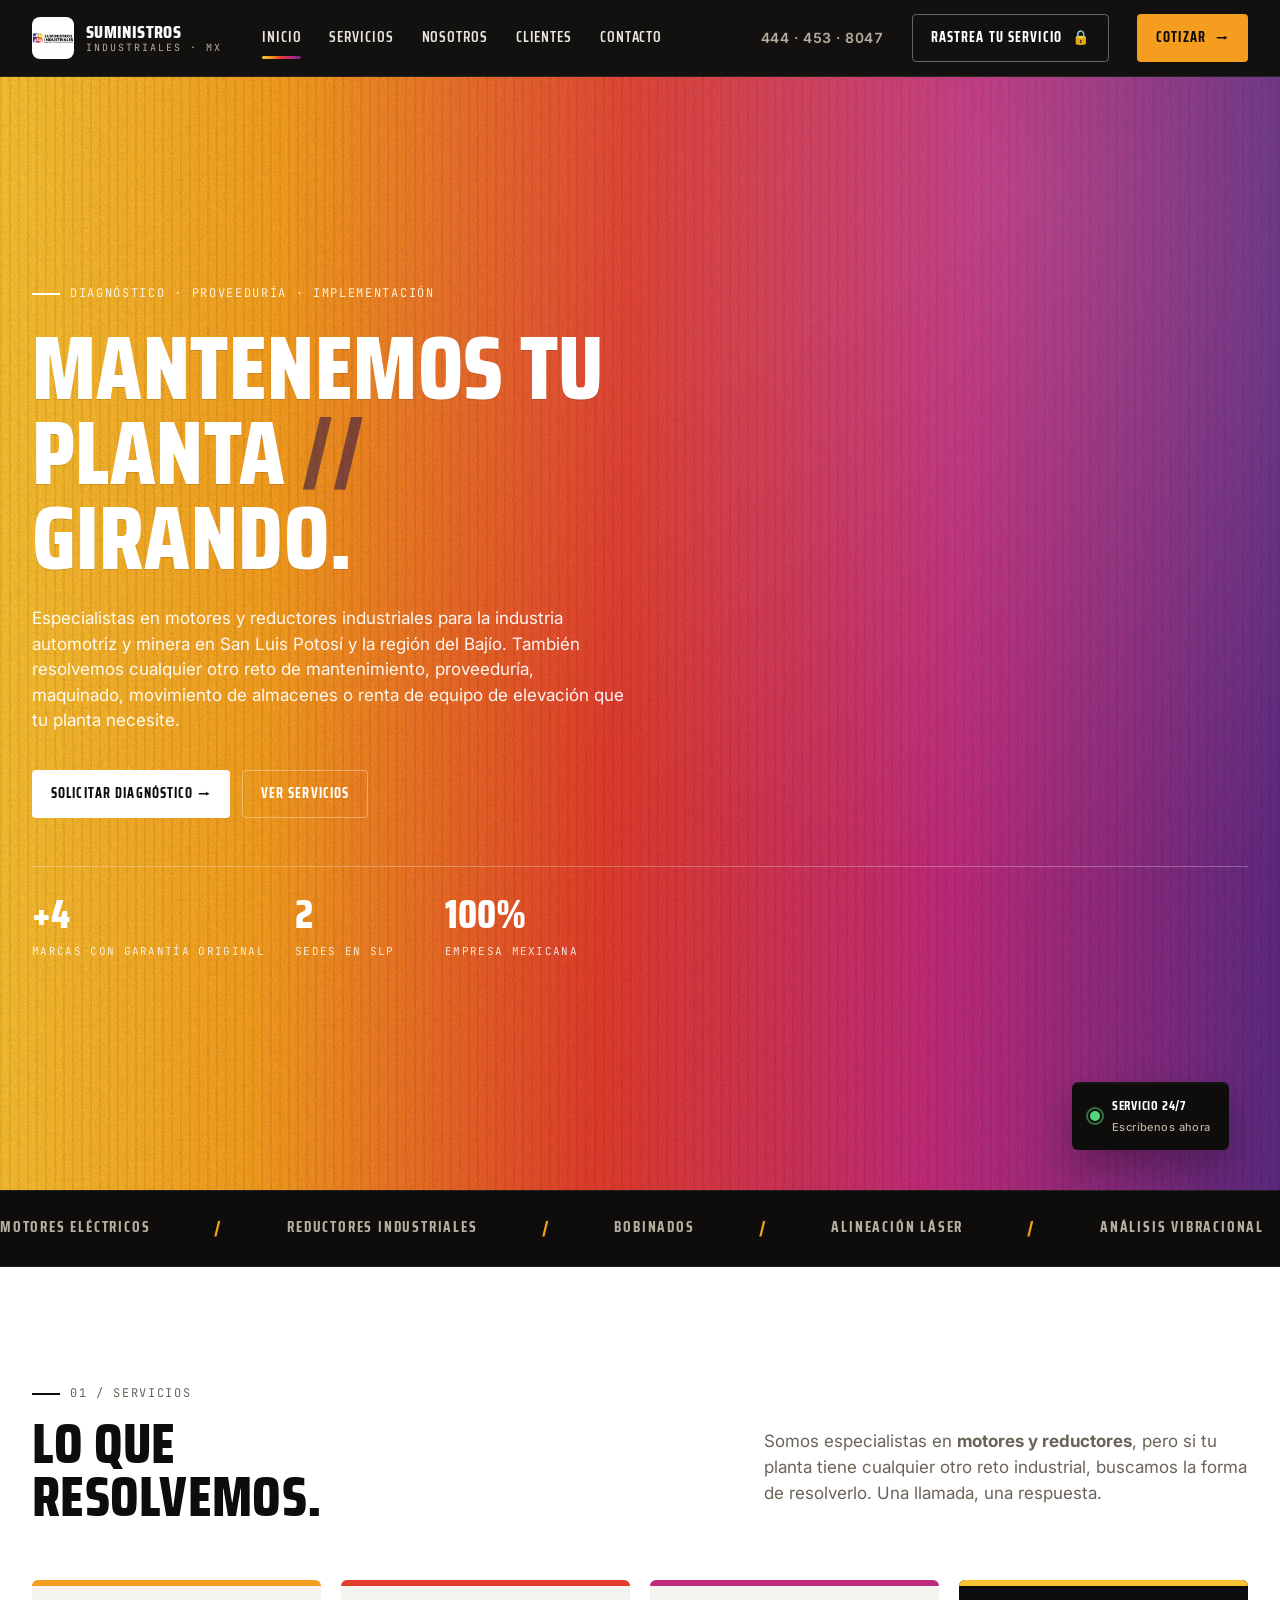
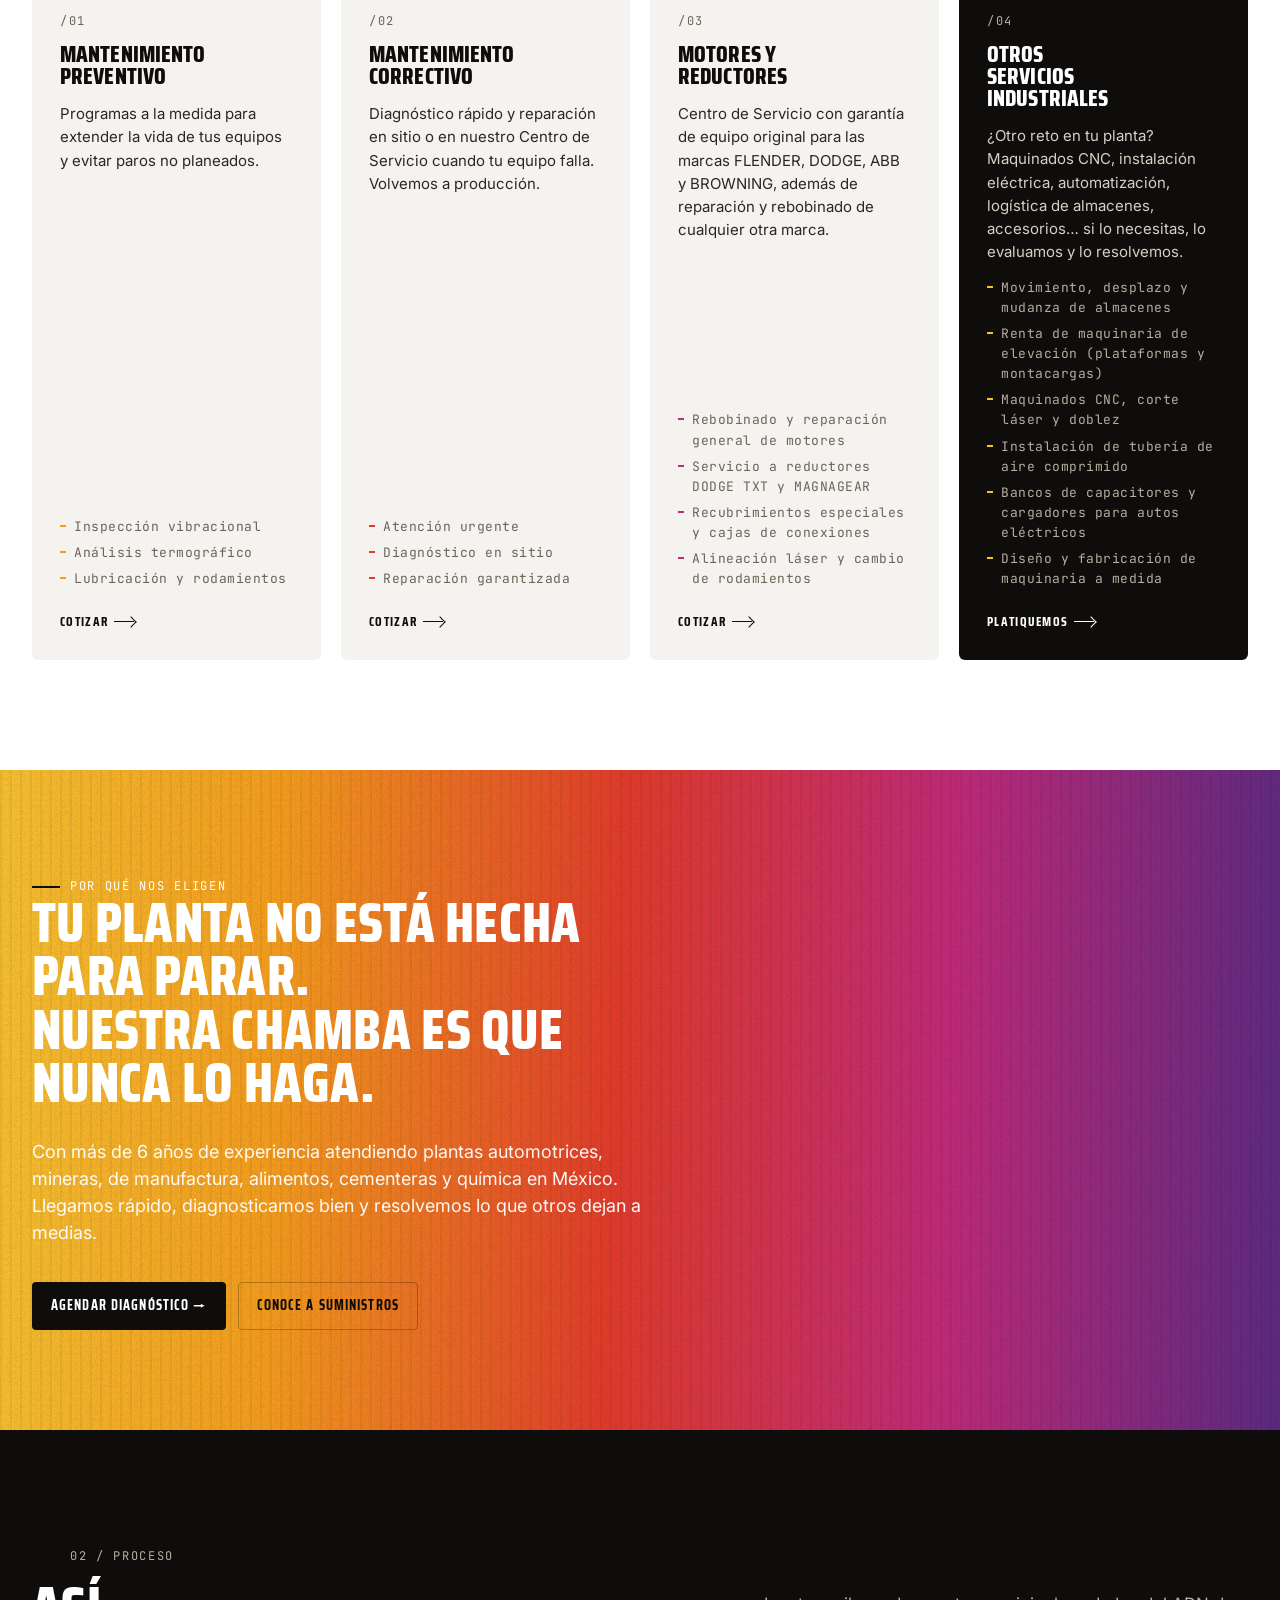
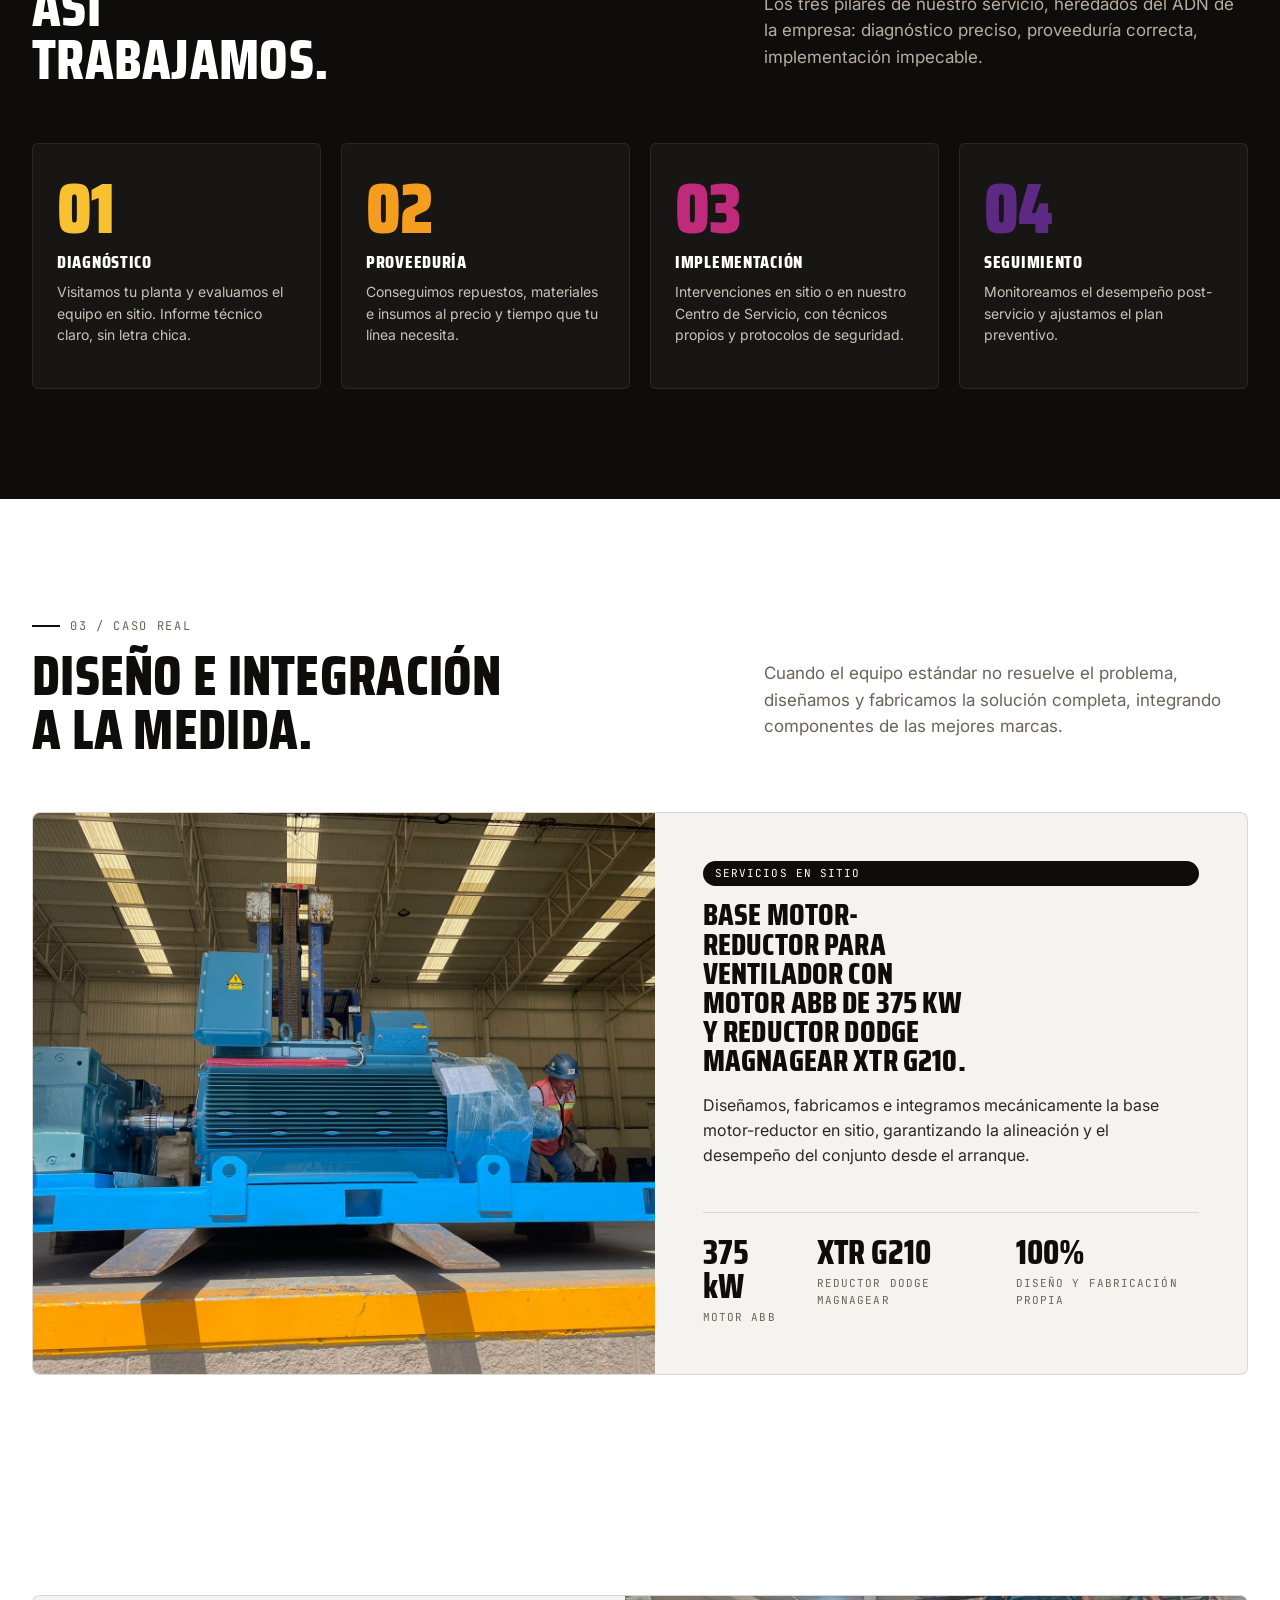
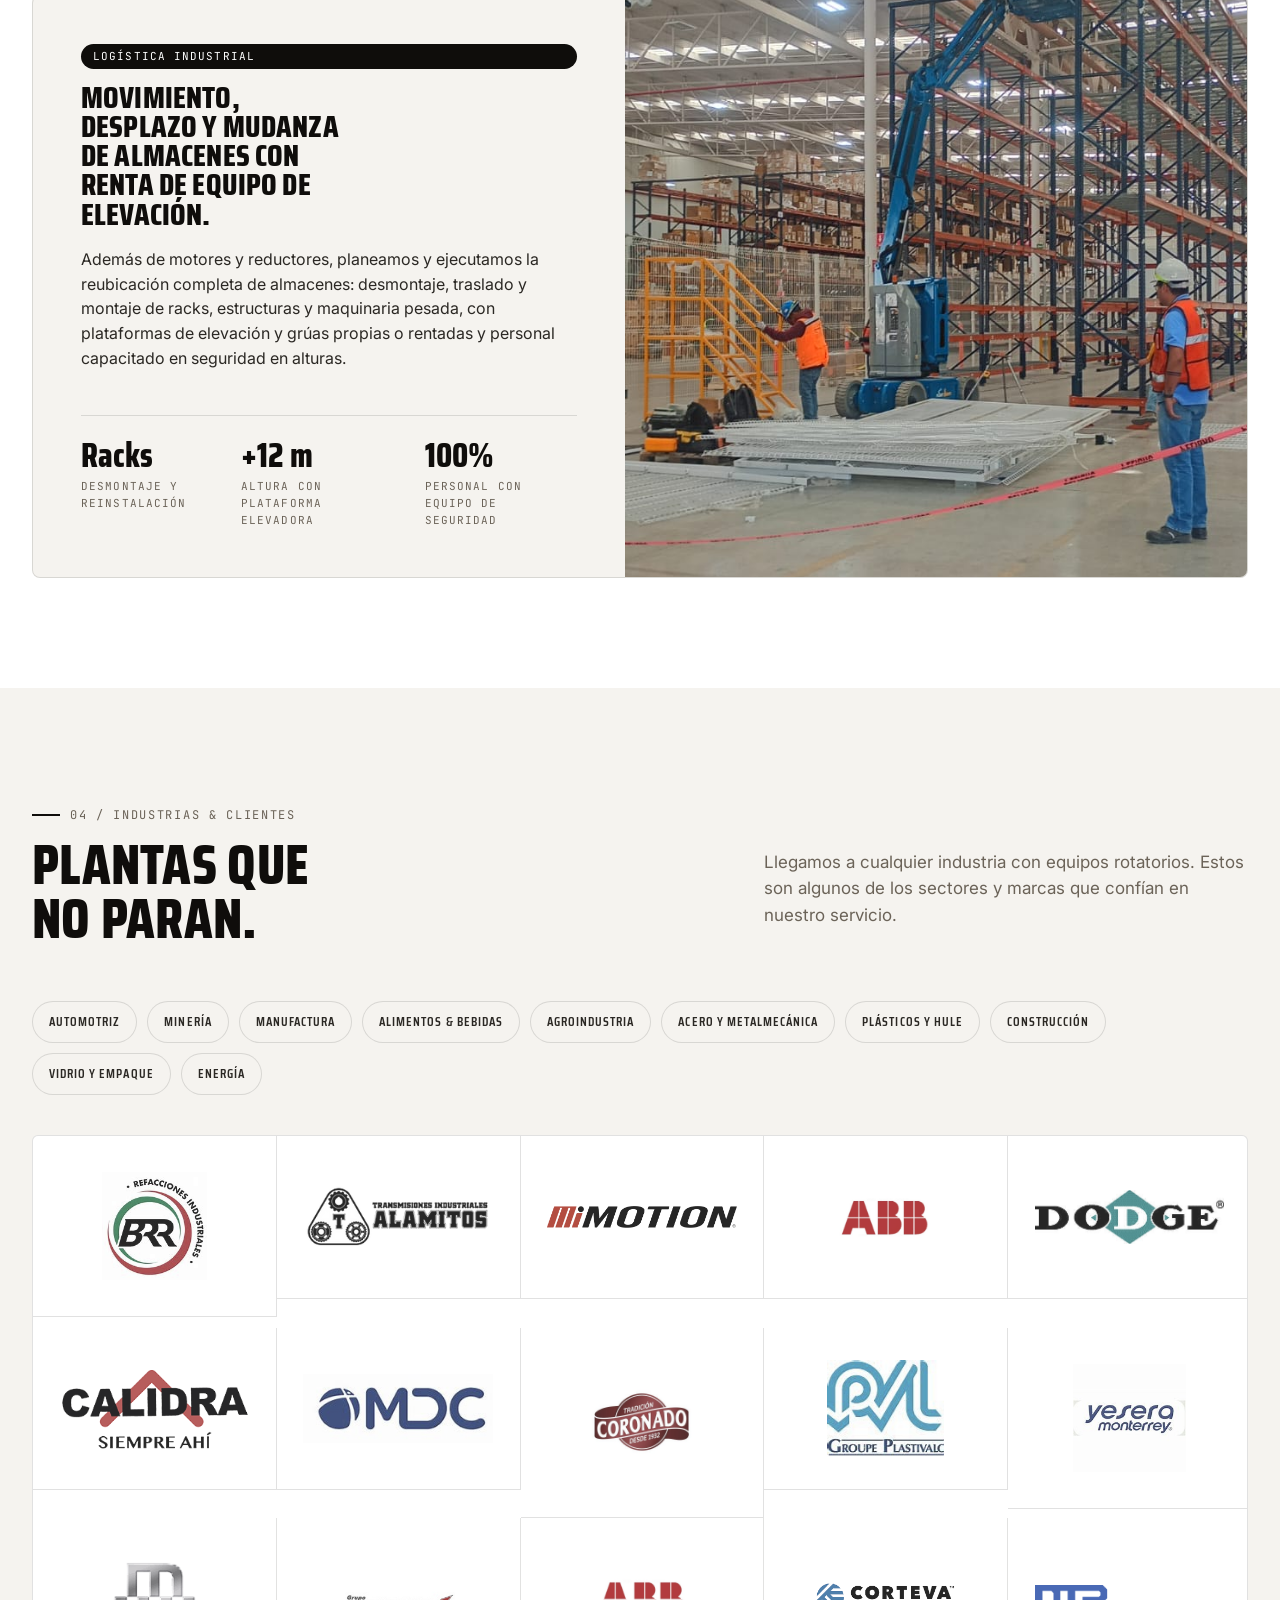
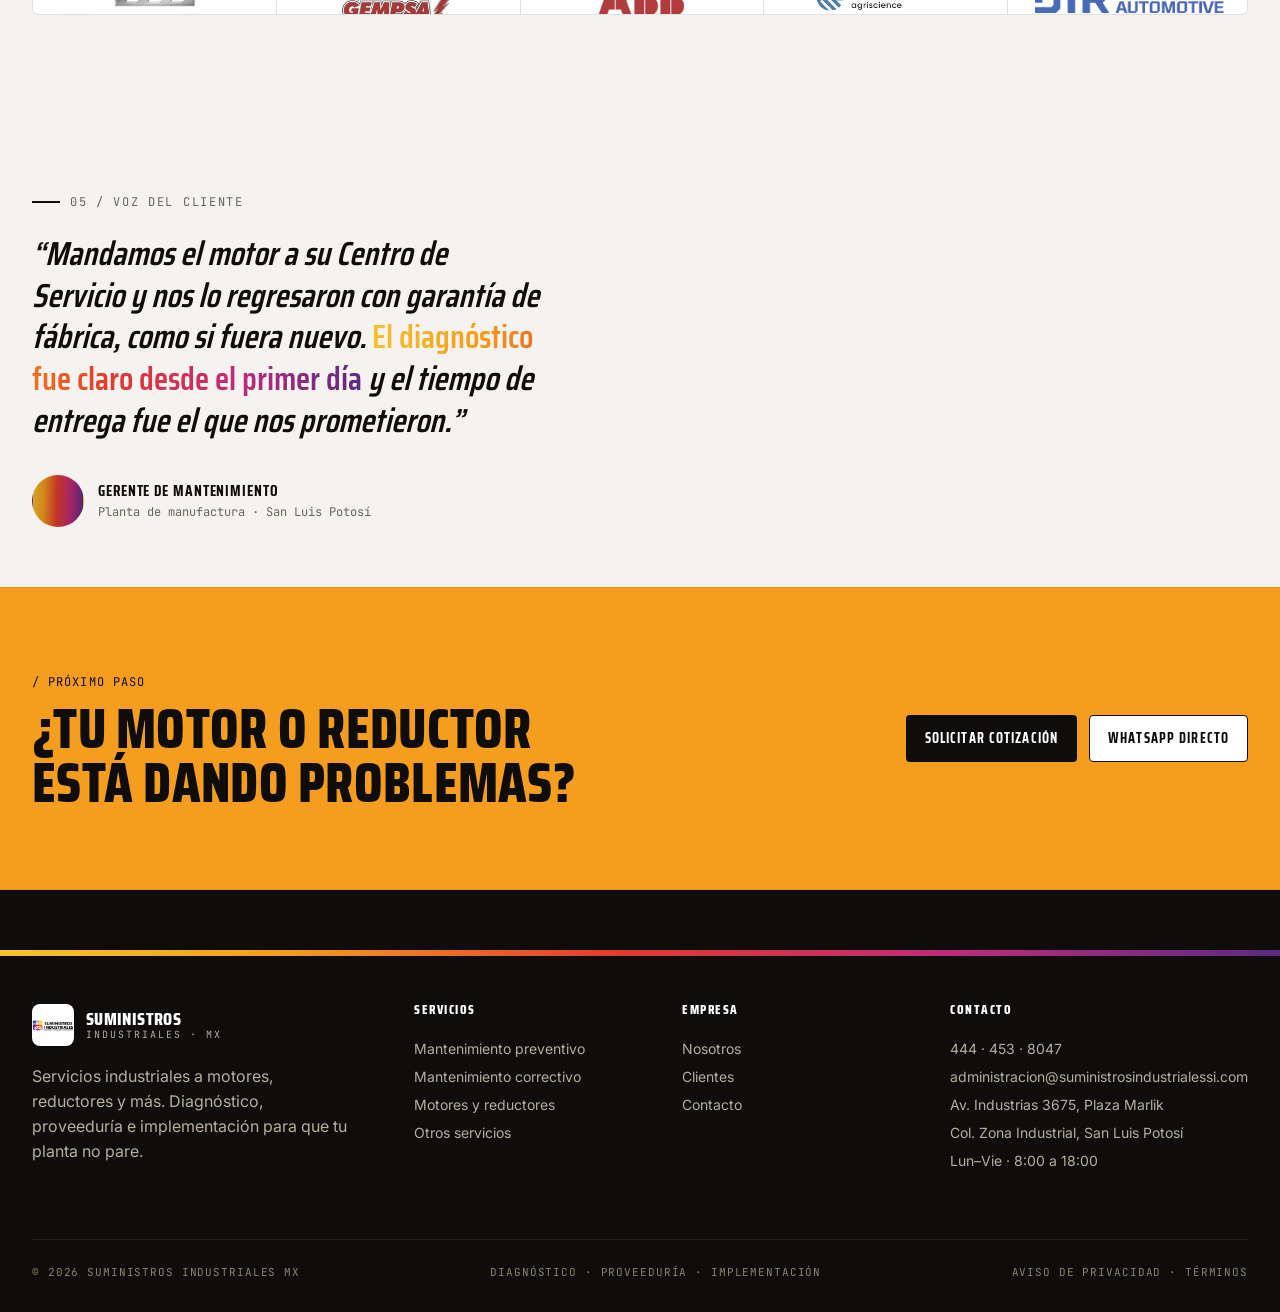
==== commit a5239fc3: "Add login system with roles and deploy dashboard/formulario Adds login.html, cliente.html, and role-" ====
--- a/index.html
+++ b/index.html
@@ -549,6 +549,7 @@
     </nav>
     <span class="nav-spacer"></span>
     <span class="nav-phone" data-tw="phone_val">444 · 453 · 8047</span>
+    <a href="login.html" class="btn btn-ghost" style="border-color:rgba(255,255,255,0.35)">Rastrea tu servicio<span>🔒</span></a>
     <a href="#contacto" data-route="contacto" class="btn btn-primary">Cotizar<span>→</span></a>
   </div>
 </header>
